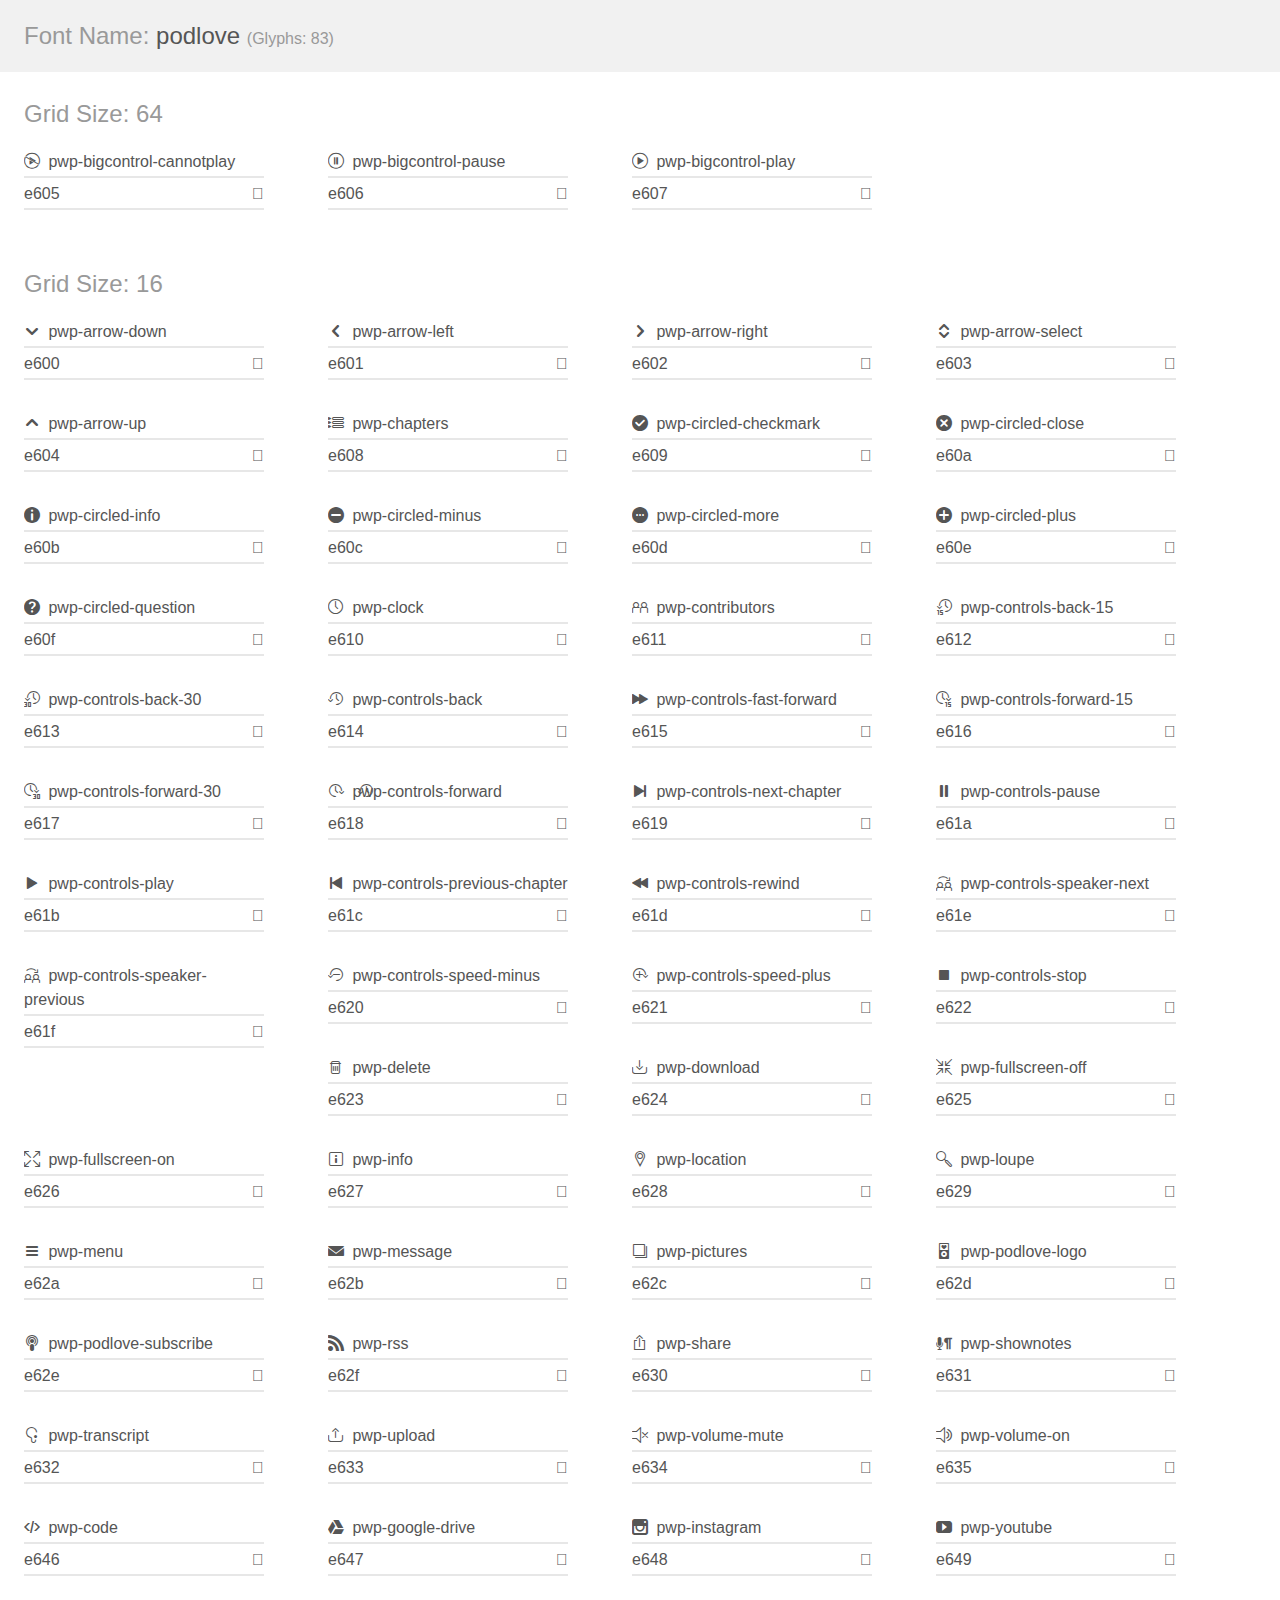
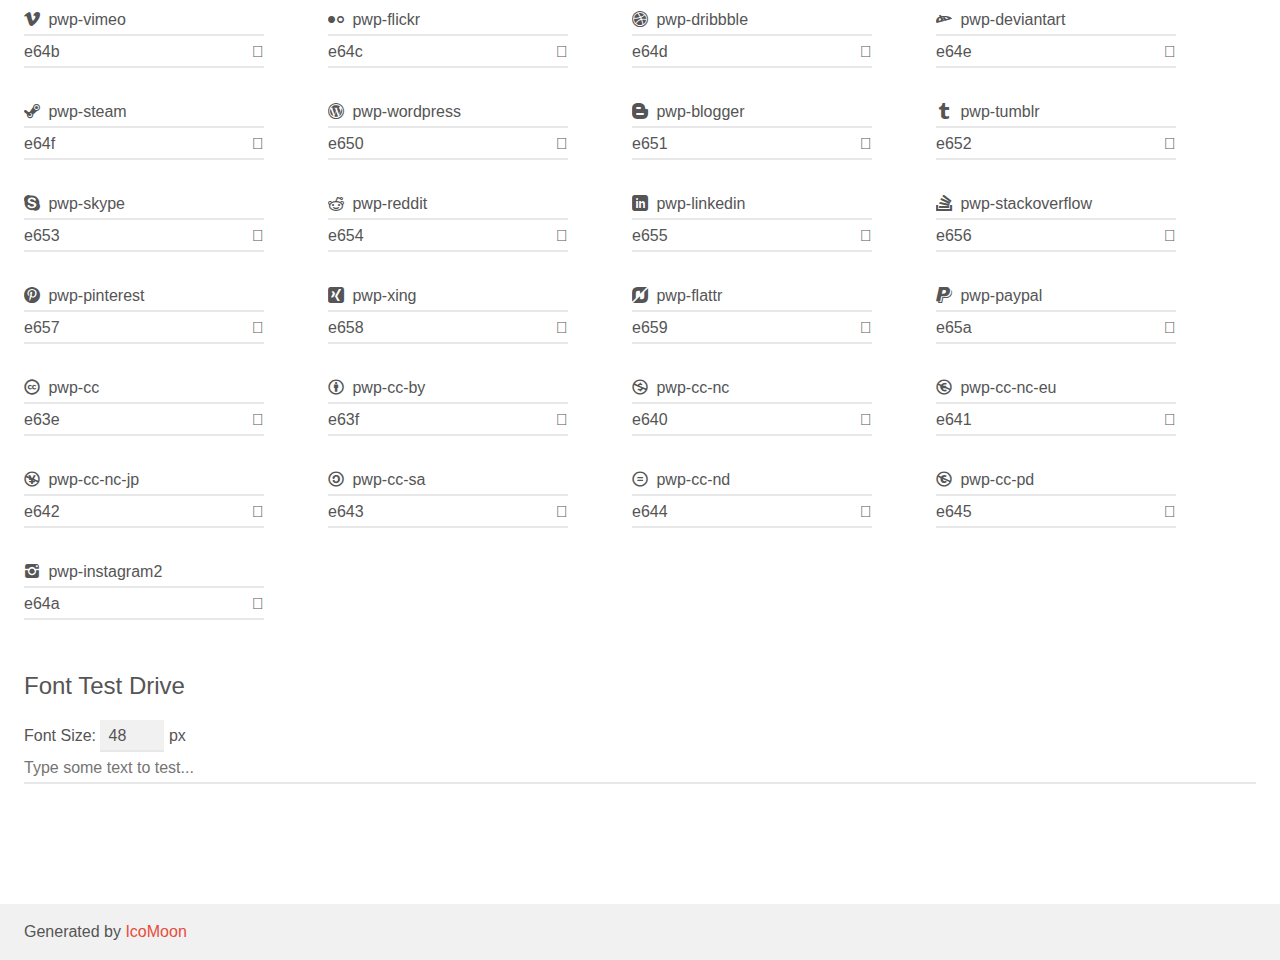
==== latest icomoon build/demo.html @ 74b81234 "remove fontello build, add icomoon build" ====
<!doctype html>
<html>
<head>
	<meta charset="utf-8">
	<title>IcoMoon Demo</title>
	<meta name="description" content="An Icon Font Generated By IcoMoon.io">
	<meta name="viewport" content="width=device-width">
	<link rel="stylesheet" href="demo-files/demo.css">
	<link rel="stylesheet" href="style.css">
	<!--[if lt IE 8]><!-->
	<link rel="stylesheet" href="ie7/ie7.css">
	<!--<![endif]-->
</head>
<body>
	<div class="bgc1 clearfix">
		<h1 class="mhmm mvm"><span class="fgc1">Font Name:</span> podlove <small class="fgc1">(Glyphs:&nbsp;83)</small></h1>
	</div>
	<div class="clearfix mhl ptl">
		<h1 class="mvm mtn fgc1">Grid Size: 64</h1>
		<div class="glyph fs1">
			<div class="clearfix bshadow0 pbs">
				<span class="icon pwp-bigcontrol-cannotplay"></span><span class="mls"> pwp-bigcontrol-cannotplay</span>
			</div>
			<fieldset class="fs0 size1of1 clearfix hidden-false">
				<input type="text" readonly value="e605" class="unit size1of2" />
				<input type="text" maxlength="1" readonly value="&#xe605;" class="unitRight size1of2 talign-right" />
			</fieldset>
			<div class="fs0 bshadow0 clearfix hidden-true">
				<span class="unit pvs fgc1">liga: </span>
				<input type="text" readonly value="" class="liga unitRight" />
			</div>
		</div>
		<div class="glyph fs1">
			<div class="clearfix bshadow0 pbs">
				<span class="icon pwp-bigcontrol-pause"></span><span class="mls"> pwp-bigcontrol-pause</span>
			</div>
			<fieldset class="fs0 size1of1 clearfix hidden-false">
				<input type="text" readonly value="e606" class="unit size1of2" />
				<input type="text" maxlength="1" readonly value="&#xe606;" class="unitRight size1of2 talign-right" />
			</fieldset>
			<div class="fs0 bshadow0 clearfix hidden-true">
				<span class="unit pvs fgc1">liga: </span>
				<input type="text" readonly value="" class="liga unitRight" />
			</div>
		</div>
		<div class="glyph fs1">
			<div class="clearfix bshadow0 pbs">
				<span class="icon pwp-bigcontrol-play"></span><span class="mls"> pwp-bigcontrol-play</span>
			</div>
			<fieldset class="fs0 size1of1 clearfix hidden-false">
				<input type="text" readonly value="e607" class="unit size1of2" />
				<input type="text" maxlength="1" readonly value="&#xe607;" class="unitRight size1of2 talign-right" />
			</fieldset>
			<div class="fs0 bshadow0 clearfix hidden-true">
				<span class="unit pvs fgc1">liga: </span>
				<input type="text" readonly value="" class="liga unitRight" />
			</div>
		</div>
	</div>
	<div class="clearfix mhl ptl">
		<h1 class="mvm mtn fgc1">Grid Size: 16</h1>
		<div class="glyph fs2">
			<div class="clearfix bshadow0 pbs">
				<span class="icon pwp-arrow-down"></span><span class="mls"> pwp-arrow-down</span>
			</div>
			<fieldset class="fs0 size1of1 clearfix hidden-false">
				<input type="text" readonly value="e600" class="unit size1of2" />
				<input type="text" maxlength="1" readonly value="&#xe600;" class="unitRight size1of2 talign-right" />
			</fieldset>
			<div class="fs0 bshadow0 clearfix hidden-true">
				<span class="unit pvs fgc1">liga: </span>
				<input type="text" readonly value="" class="liga unitRight" />
			</div>
		</div>
		<div class="glyph fs2">
			<div class="clearfix bshadow0 pbs">
				<span class="icon pwp-arrow-left"></span><span class="mls"> pwp-arrow-left</span>
			</div>
			<fieldset class="fs0 size1of1 clearfix hidden-false">
				<input type="text" readonly value="e601" class="unit size1of2" />
				<input type="text" maxlength="1" readonly value="&#xe601;" class="unitRight size1of2 talign-right" />
			</fieldset>
			<div class="fs0 bshadow0 clearfix hidden-true">
				<span class="unit pvs fgc1">liga: </span>
				<input type="text" readonly value="" class="liga unitRight" />
			</div>
		</div>
		<div class="glyph fs2">
			<div class="clearfix bshadow0 pbs">
				<span class="icon pwp-arrow-right"></span><span class="mls"> pwp-arrow-right</span>
			</div>
			<fieldset class="fs0 size1of1 clearfix hidden-false">
				<input type="text" readonly value="e602" class="unit size1of2" />
				<input type="text" maxlength="1" readonly value="&#xe602;" class="unitRight size1of2 talign-right" />
			</fieldset>
			<div class="fs0 bshadow0 clearfix hidden-true">
				<span class="unit pvs fgc1">liga: </span>
				<input type="text" readonly value="" class="liga unitRight" />
			</div>
		</div>
		<div class="glyph fs2">
			<div class="clearfix bshadow0 pbs">
				<span class="icon pwp-arrow-select"></span><span class="mls"> pwp-arrow-select</span>
			</div>
			<fieldset class="fs0 size1of1 clearfix hidden-false">
				<input type="text" readonly value="e603" class="unit size1of2" />
				<input type="text" maxlength="1" readonly value="&#xe603;" class="unitRight size1of2 talign-right" />
			</fieldset>
			<div class="fs0 bshadow0 clearfix hidden-true">
				<span class="unit pvs fgc1">liga: </span>
				<input type="text" readonly value="" class="liga unitRight" />
			</div>
		</div>
		<div class="glyph fs2">
			<div class="clearfix bshadow0 pbs">
				<span class="icon pwp-arrow-up"></span><span class="mls"> pwp-arrow-up</span>
			</div>
			<fieldset class="fs0 size1of1 clearfix hidden-false">
				<input type="text" readonly value="e604" class="unit size1of2" />
				<input type="text" maxlength="1" readonly value="&#xe604;" class="unitRight size1of2 talign-right" />
			</fieldset>
			<div class="fs0 bshadow0 clearfix hidden-true">
				<span class="unit pvs fgc1">liga: </span>
				<input type="text" readonly value="" class="liga unitRight" />
			</div>
		</div>
		<div class="glyph fs2">
			<div class="clearfix bshadow0 pbs">
				<span class="icon pwp-chapters"></span><span class="mls"> pwp-chapters</span>
			</div>
			<fieldset class="fs0 size1of1 clearfix hidden-false">
				<input type="text" readonly value="e608" class="unit size1of2" />
				<input type="text" maxlength="1" readonly value="&#xe608;" class="unitRight size1of2 talign-right" />
			</fieldset>
			<div class="fs0 bshadow0 clearfix hidden-true">
				<span class="unit pvs fgc1">liga: </span>
				<input type="text" readonly value="" class="liga unitRight" />
			</div>
		</div>
		<div class="glyph fs2">
			<div class="clearfix bshadow0 pbs">
				<span class="icon pwp-circled-checkmark"></span><span class="mls"> pwp-circled-checkmark</span>
			</div>
			<fieldset class="fs0 size1of1 clearfix hidden-false">
				<input type="text" readonly value="e609" class="unit size1of2" />
				<input type="text" maxlength="1" readonly value="&#xe609;" class="unitRight size1of2 talign-right" />
			</fieldset>
			<div class="fs0 bshadow0 clearfix hidden-true">
				<span class="unit pvs fgc1">liga: </span>
				<input type="text" readonly value="" class="liga unitRight" />
			</div>
		</div>
		<div class="glyph fs2">
			<div class="clearfix bshadow0 pbs">
				<span class="icon pwp-circled-close"></span><span class="mls"> pwp-circled-close</span>
			</div>
			<fieldset class="fs0 size1of1 clearfix hidden-false">
				<input type="text" readonly value="e60a" class="unit size1of2" />
				<input type="text" maxlength="1" readonly value="&#xe60a;" class="unitRight size1of2 talign-right" />
			</fieldset>
			<div class="fs0 bshadow0 clearfix hidden-true">
				<span class="unit pvs fgc1">liga: </span>
				<input type="text" readonly value="" class="liga unitRight" />
			</div>
		</div>
		<div class="glyph fs2">
			<div class="clearfix bshadow0 pbs">
				<span class="icon pwp-circled-info"></span><span class="mls"> pwp-circled-info</span>
			</div>
			<fieldset class="fs0 size1of1 clearfix hidden-false">
				<input type="text" readonly value="e60b" class="unit size1of2" />
				<input type="text" maxlength="1" readonly value="&#xe60b;" class="unitRight size1of2 talign-right" />
			</fieldset>
			<div class="fs0 bshadow0 clearfix hidden-true">
				<span class="unit pvs fgc1">liga: </span>
				<input type="text" readonly value="" class="liga unitRight" />
			</div>
		</div>
		<div class="glyph fs2">
			<div class="clearfix bshadow0 pbs">
				<span class="icon pwp-circled-minus"></span><span class="mls"> pwp-circled-minus</span>
			</div>
			<fieldset class="fs0 size1of1 clearfix hidden-false">
				<input type="text" readonly value="e60c" class="unit size1of2" />
				<input type="text" maxlength="1" readonly value="&#xe60c;" class="unitRight size1of2 talign-right" />
			</fieldset>
			<div class="fs0 bshadow0 clearfix hidden-true">
				<span class="unit pvs fgc1">liga: </span>
				<input type="text" readonly value="" class="liga unitRight" />
			</div>
		</div>
		<div class="glyph fs2">
			<div class="clearfix bshadow0 pbs">
				<span class="icon pwp-circled-more"></span><span class="mls"> pwp-circled-more</span>
			</div>
			<fieldset class="fs0 size1of1 clearfix hidden-false">
				<input type="text" readonly value="e60d" class="unit size1of2" />
				<input type="text" maxlength="1" readonly value="&#xe60d;" class="unitRight size1of2 talign-right" />
			</fieldset>
			<div class="fs0 bshadow0 clearfix hidden-true">
				<span class="unit pvs fgc1">liga: </span>
				<input type="text" readonly value="" class="liga unitRight" />
			</div>
		</div>
		<div class="glyph fs2">
			<div class="clearfix bshadow0 pbs">
				<span class="icon pwp-circled-plus"></span><span class="mls"> pwp-circled-plus</span>
			</div>
			<fieldset class="fs0 size1of1 clearfix hidden-false">
				<input type="text" readonly value="e60e" class="unit size1of2" />
				<input type="text" maxlength="1" readonly value="&#xe60e;" class="unitRight size1of2 talign-right" />
			</fieldset>
			<div class="fs0 bshadow0 clearfix hidden-true">
				<span class="unit pvs fgc1">liga: </span>
				<input type="text" readonly value="" class="liga unitRight" />
			</div>
		</div>
		<div class="glyph fs2">
			<div class="clearfix bshadow0 pbs">
				<span class="icon pwp-circled-question"></span><span class="mls"> pwp-circled-question</span>
			</div>
			<fieldset class="fs0 size1of1 clearfix hidden-false">
				<input type="text" readonly value="e60f" class="unit size1of2" />
				<input type="text" maxlength="1" readonly value="&#xe60f;" class="unitRight size1of2 talign-right" />
			</fieldset>
			<div class="fs0 bshadow0 clearfix hidden-true">
				<span class="unit pvs fgc1">liga: </span>
				<input type="text" readonly value="" class="liga unitRight" />
			</div>
		</div>
		<div class="glyph fs2">
			<div class="clearfix bshadow0 pbs">
				<span class="icon pwp-clock"></span><span class="mls"> pwp-clock</span>
			</div>
			<fieldset class="fs0 size1of1 clearfix hidden-false">
				<input type="text" readonly value="e610" class="unit size1of2" />
				<input type="text" maxlength="1" readonly value="&#xe610;" class="unitRight size1of2 talign-right" />
			</fieldset>
			<div class="fs0 bshadow0 clearfix hidden-true">
				<span class="unit pvs fgc1">liga: </span>
				<input type="text" readonly value="" class="liga unitRight" />
			</div>
		</div>
		<div class="glyph fs2">
			<div class="clearfix bshadow0 pbs">
				<span class="icon pwp-contributors"></span><span class="mls"> pwp-contributors</span>
			</div>
			<fieldset class="fs0 size1of1 clearfix hidden-false">
				<input type="text" readonly value="e611" class="unit size1of2" />
				<input type="text" maxlength="1" readonly value="&#xe611;" class="unitRight size1of2 talign-right" />
			</fieldset>
			<div class="fs0 bshadow0 clearfix hidden-true">
				<span class="unit pvs fgc1">liga: </span>
				<input type="text" readonly value="" class="liga unitRight" />
			</div>
		</div>
		<div class="glyph fs2">
			<div class="clearfix bshadow0 pbs">
				<span class="icon pwp-controls-back-15"></span><span class="mls"> pwp-controls-back-15</span>
			</div>
			<fieldset class="fs0 size1of1 clearfix hidden-false">
				<input type="text" readonly value="e612" class="unit size1of2" />
				<input type="text" maxlength="1" readonly value="&#xe612;" class="unitRight size1of2 talign-right" />
			</fieldset>
			<div class="fs0 bshadow0 clearfix hidden-true">
				<span class="unit pvs fgc1">liga: </span>
				<input type="text" readonly value="" class="liga unitRight" />
			</div>
		</div>
		<div class="glyph fs2">
			<div class="clearfix bshadow0 pbs">
				<span class="icon pwp-controls-back-30"></span><span class="mls"> pwp-controls-back-30</span>
			</div>
			<fieldset class="fs0 size1of1 clearfix hidden-false">
				<input type="text" readonly value="e613" class="unit size1of2" />
				<input type="text" maxlength="1" readonly value="&#xe613;" class="unitRight size1of2 talign-right" />
			</fieldset>
			<div class="fs0 bshadow0 clearfix hidden-true">
				<span class="unit pvs fgc1">liga: </span>
				<input type="text" readonly value="" class="liga unitRight" />
			</div>
		</div>
		<div class="glyph fs2">
			<div class="clearfix bshadow0 pbs">
				<span class="icon pwp-controls-back"></span><span class="mls"> pwp-controls-back</span>
			</div>
			<fieldset class="fs0 size1of1 clearfix hidden-false">
				<input type="text" readonly value="e614" class="unit size1of2" />
				<input type="text" maxlength="1" readonly value="&#xe614;" class="unitRight size1of2 talign-right" />
			</fieldset>
			<div class="fs0 bshadow0 clearfix hidden-true">
				<span class="unit pvs fgc1">liga: </span>
				<input type="text" readonly value="" class="liga unitRight" />
			</div>
		</div>
		<div class="glyph fs2">
			<div class="clearfix bshadow0 pbs">
				<span class="icon pwp-controls-fast-forward"></span><span class="mls"> pwp-controls-fast-forward</span>
			</div>
			<fieldset class="fs0 size1of1 clearfix hidden-false">
				<input type="text" readonly value="e615" class="unit size1of2" />
				<input type="text" maxlength="1" readonly value="&#xe615;" class="unitRight size1of2 talign-right" />
			</fieldset>
			<div class="fs0 bshadow0 clearfix hidden-true">
				<span class="unit pvs fgc1">liga: </span>
				<input type="text" readonly value="" class="liga unitRight" />
			</div>
		</div>
		<div class="glyph fs2">
			<div class="clearfix bshadow0 pbs">
				<span class="icon pwp-controls-forward-15"></span><span class="mls"> pwp-controls-forward-15</span>
			</div>
			<fieldset class="fs0 size1of1 clearfix hidden-false">
				<input type="text" readonly value="e616" class="unit size1of2" />
				<input type="text" maxlength="1" readonly value="&#xe616;" class="unitRight size1of2 talign-right" />
			</fieldset>
			<div class="fs0 bshadow0 clearfix hidden-true">
				<span class="unit pvs fgc1">liga: </span>
				<input type="text" readonly value="" class="liga unitRight" />
			</div>
		</div>
		<div class="glyph fs2">
			<div class="clearfix bshadow0 pbs">
				<span class="icon pwp-controls-forward-30"></span><span class="mls"> pwp-controls-forward-30</span>
			</div>
			<fieldset class="fs0 size1of1 clearfix hidden-false">
				<input type="text" readonly value="e617" class="unit size1of2" />
				<input type="text" maxlength="1" readonly value="&#xe617;" class="unitRight size1of2 talign-right" />
			</fieldset>
			<div class="fs0 bshadow0 clearfix hidden-true">
				<span class="unit pvs fgc1">liga: </span>
				<input type="text" readonly value="" class="liga unitRight" />
			</div>
		</div>
		<div class="glyph fs2">
			<div class="clearfix bshadow0 pbs">
				<span class="icon pwp-controls-forward"></span><span class="mls"> pwp-controls-forward</span>
			</div>
			<fieldset class="fs0 size1of1 clearfix hidden-false">
				<input type="text" readonly value="e618" class="unit size1of2" />
				<input type="text" maxlength="1" readonly value="&#xe618;" class="unitRight size1of2 talign-right" />
			</fieldset>
			<div class="fs0 bshadow0 clearfix hidden-true">
				<span class="unit pvs fgc1">liga: </span>
				<input type="text" readonly value="" class="liga unitRight" />
			</div>
		</div>
		<div class="glyph fs2">
			<div class="clearfix bshadow0 pbs">
				<span class="icon pwp-controls-next-chapter"></span><span class="mls"> pwp-controls-next-chapter</span>
			</div>
			<fieldset class="fs0 size1of1 clearfix hidden-false">
				<input type="text" readonly value="e619" class="unit size1of2" />
				<input type="text" maxlength="1" readonly value="&#xe619;" class="unitRight size1of2 talign-right" />
			</fieldset>
			<div class="fs0 bshadow0 clearfix hidden-true">
				<span class="unit pvs fgc1">liga: </span>
				<input type="text" readonly value="" class="liga unitRight" />
			</div>
		</div>
		<div class="glyph fs2">
			<div class="clearfix bshadow0 pbs">
				<span class="icon pwp-controls-pause"></span><span class="mls"> pwp-controls-pause</span>
			</div>
			<fieldset class="fs0 size1of1 clearfix hidden-false">
				<input type="text" readonly value="e61a" class="unit size1of2" />
				<input type="text" maxlength="1" readonly value="&#xe61a;" class="unitRight size1of2 talign-right" />
			</fieldset>
			<div class="fs0 bshadow0 clearfix hidden-true">
				<span class="unit pvs fgc1">liga: </span>
				<input type="text" readonly value="" class="liga unitRight" />
			</div>
		</div>
		<div class="glyph fs2">
			<div class="clearfix bshadow0 pbs">
				<span class="icon pwp-controls-play"></span><span class="mls"> pwp-controls-play</span>
			</div>
			<fieldset class="fs0 size1of1 clearfix hidden-false">
				<input type="text" readonly value="e61b" class="unit size1of2" />
				<input type="text" maxlength="1" readonly value="&#xe61b;" class="unitRight size1of2 talign-right" />
			</fieldset>
			<div class="fs0 bshadow0 clearfix hidden-true">
				<span class="unit pvs fgc1">liga: </span>
				<input type="text" readonly value="" class="liga unitRight" />
			</div>
		</div>
		<div class="glyph fs2">
			<div class="clearfix bshadow0 pbs">
				<span class="icon pwp-controls-previous-chapter"></span><span class="mls"> pwp-controls-previous-chapter</span>
			</div>
			<fieldset class="fs0 size1of1 clearfix hidden-false">
				<input type="text" readonly value="e61c" class="unit size1of2" />
				<input type="text" maxlength="1" readonly value="&#xe61c;" class="unitRight size1of2 talign-right" />
			</fieldset>
			<div class="fs0 bshadow0 clearfix hidden-true">
				<span class="unit pvs fgc1">liga: </span>
				<input type="text" readonly value="" class="liga unitRight" />
			</div>
		</div>
		<div class="glyph fs2">
			<div class="clearfix bshadow0 pbs">
				<span class="icon pwp-controls-rewind"></span><span class="mls"> pwp-controls-rewind</span>
			</div>
			<fieldset class="fs0 size1of1 clearfix hidden-false">
				<input type="text" readonly value="e61d" class="unit size1of2" />
				<input type="text" maxlength="1" readonly value="&#xe61d;" class="unitRight size1of2 talign-right" />
			</fieldset>
			<div class="fs0 bshadow0 clearfix hidden-true">
				<span class="unit pvs fgc1">liga: </span>
				<input type="text" readonly value="" class="liga unitRight" />
			</div>
		</div>
		<div class="glyph fs2">
			<div class="clearfix bshadow0 pbs">
				<span class="icon pwp-controls-speaker-next"></span><span class="mls"> pwp-controls-speaker-next</span>
			</div>
			<fieldset class="fs0 size1of1 clearfix hidden-false">
				<input type="text" readonly value="e61e" class="unit size1of2" />
				<input type="text" maxlength="1" readonly value="&#xe61e;" class="unitRight size1of2 talign-right" />
			</fieldset>
			<div class="fs0 bshadow0 clearfix hidden-true">
				<span class="unit pvs fgc1">liga: </span>
				<input type="text" readonly value="" class="liga unitRight" />
			</div>
		</div>
		<div class="glyph fs2">
			<div class="clearfix bshadow0 pbs">
				<span class="icon pwp-controls-speaker-previous"></span><span class="mls"> pwp-controls-speaker-previous</span>
			</div>
			<fieldset class="fs0 size1of1 clearfix hidden-false">
				<input type="text" readonly value="e61f" class="unit size1of2" />
				<input type="text" maxlength="1" readonly value="&#xe61f;" class="unitRight size1of2 talign-right" />
			</fieldset>
			<div class="fs0 bshadow0 clearfix hidden-true">
				<span class="unit pvs fgc1">liga: </span>
				<input type="text" readonly value="" class="liga unitRight" />
			</div>
		</div>
		<div class="glyph fs2">
			<div class="clearfix bshadow0 pbs">
				<span class="icon pwp-controls-speed-minus"></span><span class="mls"> pwp-controls-speed-minus</span>
			</div>
			<fieldset class="fs0 size1of1 clearfix hidden-false">
				<input type="text" readonly value="e620" class="unit size1of2" />
				<input type="text" maxlength="1" readonly value="&#xe620;" class="unitRight size1of2 talign-right" />
			</fieldset>
			<div class="fs0 bshadow0 clearfix hidden-true">
				<span class="unit pvs fgc1">liga: </span>
				<input type="text" readonly value="" class="liga unitRight" />
			</div>
		</div>
		<div class="glyph fs2">
			<div class="clearfix bshadow0 pbs">
				<span class="icon pwp-controls-speed-plus"></span><span class="mls"> pwp-controls-speed-plus</span>
			</div>
			<fieldset class="fs0 size1of1 clearfix hidden-false">
				<input type="text" readonly value="e621" class="unit size1of2" />
				<input type="text" maxlength="1" readonly value="&#xe621;" class="unitRight size1of2 talign-right" />
			</fieldset>
			<div class="fs0 bshadow0 clearfix hidden-true">
				<span class="unit pvs fgc1">liga: </span>
				<input type="text" readonly value="" class="liga unitRight" />
			</div>
		</div>
		<div class="glyph fs2">
			<div class="clearfix bshadow0 pbs">
				<span class="icon pwp-controls-stop"></span><span class="mls"> pwp-controls-stop</span>
			</div>
			<fieldset class="fs0 size1of1 clearfix hidden-false">
				<input type="text" readonly value="e622" class="unit size1of2" />
				<input type="text" maxlength="1" readonly value="&#xe622;" class="unitRight size1of2 talign-right" />
			</fieldset>
			<div class="fs0 bshadow0 clearfix hidden-true">
				<span class="unit pvs fgc1">liga: </span>
				<input type="text" readonly value="" class="liga unitRight" />
			</div>
		</div>
		<div class="glyph fs2">
			<div class="clearfix bshadow0 pbs">
				<span class="icon pwp-delete"></span><span class="mls"> pwp-delete</span>
			</div>
			<fieldset class="fs0 size1of1 clearfix hidden-false">
				<input type="text" readonly value="e623" class="unit size1of2" />
				<input type="text" maxlength="1" readonly value="&#xe623;" class="unitRight size1of2 talign-right" />
			</fieldset>
			<div class="fs0 bshadow0 clearfix hidden-true">
				<span class="unit pvs fgc1">liga: </span>
				<input type="text" readonly value="" class="liga unitRight" />
			</div>
		</div>
		<div class="glyph fs2">
			<div class="clearfix bshadow0 pbs">
				<span class="icon pwp-download"></span><span class="mls"> pwp-download</span>
			</div>
			<fieldset class="fs0 size1of1 clearfix hidden-false">
				<input type="text" readonly value="e624" class="unit size1of2" />
				<input type="text" maxlength="1" readonly value="&#xe624;" class="unitRight size1of2 talign-right" />
			</fieldset>
			<div class="fs0 bshadow0 clearfix hidden-true">
				<span class="unit pvs fgc1">liga: </span>
				<input type="text" readonly value="" class="liga unitRight" />
			</div>
		</div>
		<div class="glyph fs2">
			<div class="clearfix bshadow0 pbs">
				<span class="icon pwp-fullscreen-off"></span><span class="mls"> pwp-fullscreen-off</span>
			</div>
			<fieldset class="fs0 size1of1 clearfix hidden-false">
				<input type="text" readonly value="e625" class="unit size1of2" />
				<input type="text" maxlength="1" readonly value="&#xe625;" class="unitRight size1of2 talign-right" />
			</fieldset>
			<div class="fs0 bshadow0 clearfix hidden-true">
				<span class="unit pvs fgc1">liga: </span>
				<input type="text" readonly value="" class="liga unitRight" />
			</div>
		</div>
		<div class="glyph fs2">
			<div class="clearfix bshadow0 pbs">
				<span class="icon pwp-fullscreen-on"></span><span class="mls"> pwp-fullscreen-on</span>
			</div>
			<fieldset class="fs0 size1of1 clearfix hidden-false">
				<input type="text" readonly value="e626" class="unit size1of2" />
				<input type="text" maxlength="1" readonly value="&#xe626;" class="unitRight size1of2 talign-right" />
			</fieldset>
			<div class="fs0 bshadow0 clearfix hidden-true">
				<span class="unit pvs fgc1">liga: </span>
				<input type="text" readonly value="" class="liga unitRight" />
			</div>
		</div>
		<div class="glyph fs2">
			<div class="clearfix bshadow0 pbs">
				<span class="icon pwp-info"></span><span class="mls"> pwp-info</span>
			</div>
			<fieldset class="fs0 size1of1 clearfix hidden-false">
				<input type="text" readonly value="e627" class="unit size1of2" />
				<input type="text" maxlength="1" readonly value="&#xe627;" class="unitRight size1of2 talign-right" />
			</fieldset>
			<div class="fs0 bshadow0 clearfix hidden-true">
				<span class="unit pvs fgc1">liga: </span>
				<input type="text" readonly value="" class="liga unitRight" />
			</div>
		</div>
		<div class="glyph fs2">
			<div class="clearfix bshadow0 pbs">
				<span class="icon pwp-location"></span><span class="mls"> pwp-location</span>
			</div>
			<fieldset class="fs0 size1of1 clearfix hidden-false">
				<input type="text" readonly value="e628" class="unit size1of2" />
				<input type="text" maxlength="1" readonly value="&#xe628;" class="unitRight size1of2 talign-right" />
			</fieldset>
			<div class="fs0 bshadow0 clearfix hidden-true">
				<span class="unit pvs fgc1">liga: </span>
				<input type="text" readonly value="" class="liga unitRight" />
			</div>
		</div>
		<div class="glyph fs2">
			<div class="clearfix bshadow0 pbs">
				<span class="icon pwp-loupe"></span><span class="mls"> pwp-loupe</span>
			</div>
			<fieldset class="fs0 size1of1 clearfix hidden-false">
				<input type="text" readonly value="e629" class="unit size1of2" />
				<input type="text" maxlength="1" readonly value="&#xe629;" class="unitRight size1of2 talign-right" />
			</fieldset>
			<div class="fs0 bshadow0 clearfix hidden-true">
				<span class="unit pvs fgc1">liga: </span>
				<input type="text" readonly value="" class="liga unitRight" />
			</div>
		</div>
		<div class="glyph fs2">
			<div class="clearfix bshadow0 pbs">
				<span class="icon pwp-menu"></span><span class="mls"> pwp-menu</span>
			</div>
			<fieldset class="fs0 size1of1 clearfix hidden-false">
				<input type="text" readonly value="e62a" class="unit size1of2" />
				<input type="text" maxlength="1" readonly value="&#xe62a;" class="unitRight size1of2 talign-right" />
			</fieldset>
			<div class="fs0 bshadow0 clearfix hidden-true">
				<span class="unit pvs fgc1">liga: </span>
				<input type="text" readonly value="" class="liga unitRight" />
			</div>
		</div>
		<div class="glyph fs2">
			<div class="clearfix bshadow0 pbs">
				<span class="icon pwp-message"></span><span class="mls"> pwp-message</span>
			</div>
			<fieldset class="fs0 size1of1 clearfix hidden-false">
				<input type="text" readonly value="e62b" class="unit size1of2" />
				<input type="text" maxlength="1" readonly value="&#xe62b;" class="unitRight size1of2 talign-right" />
			</fieldset>
			<div class="fs0 bshadow0 clearfix hidden-true">
				<span class="unit pvs fgc1">liga: </span>
				<input type="text" readonly value="" class="liga unitRight" />
			</div>
		</div>
		<div class="glyph fs2">
			<div class="clearfix bshadow0 pbs">
				<span class="icon pwp-pictures"></span><span class="mls"> pwp-pictures</span>
			</div>
			<fieldset class="fs0 size1of1 clearfix hidden-false">
				<input type="text" readonly value="e62c" class="unit size1of2" />
				<input type="text" maxlength="1" readonly value="&#xe62c;" class="unitRight size1of2 talign-right" />
			</fieldset>
			<div class="fs0 bshadow0 clearfix hidden-true">
				<span class="unit pvs fgc1">liga: </span>
				<input type="text" readonly value="" class="liga unitRight" />
			</div>
		</div>
		<div class="glyph fs2">
			<div class="clearfix bshadow0 pbs">
				<span class="icon pwp-podlove-logo"></span><span class="mls"> pwp-podlove-logo</span>
			</div>
			<fieldset class="fs0 size1of1 clearfix hidden-false">
				<input type="text" readonly value="e62d" class="unit size1of2" />
				<input type="text" maxlength="1" readonly value="&#xe62d;" class="unitRight size1of2 talign-right" />
			</fieldset>
			<div class="fs0 bshadow0 clearfix hidden-true">
				<span class="unit pvs fgc1">liga: </span>
				<input type="text" readonly value="" class="liga unitRight" />
			</div>
		</div>
		<div class="glyph fs2">
			<div class="clearfix bshadow0 pbs">
				<span class="icon pwp-podlove-subscribe"></span><span class="mls"> pwp-podlove-subscribe</span>
			</div>
			<fieldset class="fs0 size1of1 clearfix hidden-false">
				<input type="text" readonly value="e62e" class="unit size1of2" />
				<input type="text" maxlength="1" readonly value="&#xe62e;" class="unitRight size1of2 talign-right" />
			</fieldset>
			<div class="fs0 bshadow0 clearfix hidden-true">
				<span class="unit pvs fgc1">liga: </span>
				<input type="text" readonly value="" class="liga unitRight" />
			</div>
		</div>
		<div class="glyph fs2">
			<div class="clearfix bshadow0 pbs">
				<span class="icon pwp-rss"></span><span class="mls"> pwp-rss</span>
			</div>
			<fieldset class="fs0 size1of1 clearfix hidden-false">
				<input type="text" readonly value="e62f" class="unit size1of2" />
				<input type="text" maxlength="1" readonly value="&#xe62f;" class="unitRight size1of2 talign-right" />
			</fieldset>
			<div class="fs0 bshadow0 clearfix hidden-true">
				<span class="unit pvs fgc1">liga: </span>
				<input type="text" readonly value="" class="liga unitRight" />
			</div>
		</div>
		<div class="glyph fs2">
			<div class="clearfix bshadow0 pbs">
				<span class="icon pwp-share"></span><span class="mls"> pwp-share</span>
			</div>
			<fieldset class="fs0 size1of1 clearfix hidden-false">
				<input type="text" readonly value="e630" class="unit size1of2" />
				<input type="text" maxlength="1" readonly value="&#xe630;" class="unitRight size1of2 talign-right" />
			</fieldset>
			<div class="fs0 bshadow0 clearfix hidden-true">
				<span class="unit pvs fgc1">liga: </span>
				<input type="text" readonly value="" class="liga unitRight" />
			</div>
		</div>
		<div class="glyph fs2">
			<div class="clearfix bshadow0 pbs">
				<span class="icon pwp-shownotes"></span><span class="mls"> pwp-shownotes</span>
			</div>
			<fieldset class="fs0 size1of1 clearfix hidden-false">
				<input type="text" readonly value="e631" class="unit size1of2" />
				<input type="text" maxlength="1" readonly value="&#xe631;" class="unitRight size1of2 talign-right" />
			</fieldset>
			<div class="fs0 bshadow0 clearfix hidden-true">
				<span class="unit pvs fgc1">liga: </span>
				<input type="text" readonly value="" class="liga unitRight" />
			</div>
		</div>
		<div class="glyph fs2">
			<div class="clearfix bshadow0 pbs">
				<span class="icon pwp-transcript"></span><span class="mls"> pwp-transcript</span>
			</div>
			<fieldset class="fs0 size1of1 clearfix hidden-false">
				<input type="text" readonly value="e632" class="unit size1of2" />
				<input type="text" maxlength="1" readonly value="&#xe632;" class="unitRight size1of2 talign-right" />
			</fieldset>
			<div class="fs0 bshadow0 clearfix hidden-true">
				<span class="unit pvs fgc1">liga: </span>
				<input type="text" readonly value="" class="liga unitRight" />
			</div>
		</div>
		<div class="glyph fs2">
			<div class="clearfix bshadow0 pbs">
				<span class="icon pwp-upload"></span><span class="mls"> pwp-upload</span>
			</div>
			<fieldset class="fs0 size1of1 clearfix hidden-false">
				<input type="text" readonly value="e633" class="unit size1of2" />
				<input type="text" maxlength="1" readonly value="&#xe633;" class="unitRight size1of2 talign-right" />
			</fieldset>
			<div class="fs0 bshadow0 clearfix hidden-true">
				<span class="unit pvs fgc1">liga: </span>
				<input type="text" readonly value="" class="liga unitRight" />
			</div>
		</div>
		<div class="glyph fs2">
			<div class="clearfix bshadow0 pbs">
				<span class="icon pwp-volume-mute"></span><span class="mls"> pwp-volume-mute</span>
			</div>
			<fieldset class="fs0 size1of1 clearfix hidden-false">
				<input type="text" readonly value="e634" class="unit size1of2" />
				<input type="text" maxlength="1" readonly value="&#xe634;" class="unitRight size1of2 talign-right" />
			</fieldset>
			<div class="fs0 bshadow0 clearfix hidden-true">
				<span class="unit pvs fgc1">liga: </span>
				<input type="text" readonly value="" class="liga unitRight" />
			</div>
		</div>
		<div class="glyph fs2">
			<div class="clearfix bshadow0 pbs">
				<span class="icon pwp-volume-on"></span><span class="mls"> pwp-volume-on</span>
			</div>
			<fieldset class="fs0 size1of1 clearfix hidden-false">
				<input type="text" readonly value="e635" class="unit size1of2" />
				<input type="text" maxlength="1" readonly value="&#xe635;" class="unitRight size1of2 talign-right" />
			</fieldset>
			<div class="fs0 bshadow0 clearfix hidden-true">
				<span class="unit pvs fgc1">liga: </span>
				<input type="text" readonly value="" class="liga unitRight" />
			</div>
		</div>
		<div class="glyph fs2">
			<div class="clearfix bshadow0 pbs">
				<span class="icon pwp-code"></span><span class="mls"> pwp-code</span>
			</div>
			<fieldset class="fs0 size1of1 clearfix hidden-false">
				<input type="text" readonly value="e646" class="unit size1of2" />
				<input type="text" maxlength="1" readonly value="&#xe646;" class="unitRight size1of2 talign-right" />
			</fieldset>
			<div class="fs0 bshadow0 clearfix hidden-true">
				<span class="unit pvs fgc1">liga: </span>
				<input type="text" readonly value="" class="liga unitRight" />
			</div>
		</div>
		<div class="glyph fs2">
			<div class="clearfix bshadow0 pbs">
				<span class="icon pwp-google-drive"></span><span class="mls"> pwp-google-drive</span>
			</div>
			<fieldset class="fs0 size1of1 clearfix hidden-false">
				<input type="text" readonly value="e647" class="unit size1of2" />
				<input type="text" maxlength="1" readonly value="&#xe647;" class="unitRight size1of2 talign-right" />
			</fieldset>
			<div class="fs0 bshadow0 clearfix hidden-true">
				<span class="unit pvs fgc1">liga: </span>
				<input type="text" readonly value="" class="liga unitRight" />
			</div>
		</div>
		<div class="glyph fs2">
			<div class="clearfix bshadow0 pbs">
				<span class="icon pwp-instagram"></span><span class="mls"> pwp-instagram</span>
			</div>
			<fieldset class="fs0 size1of1 clearfix hidden-false">
				<input type="text" readonly value="e648" class="unit size1of2" />
				<input type="text" maxlength="1" readonly value="&#xe648;" class="unitRight size1of2 talign-right" />
			</fieldset>
			<div class="fs0 bshadow0 clearfix hidden-true">
				<span class="unit pvs fgc1">liga: </span>
				<input type="text" readonly value="" class="liga unitRight" />
			</div>
		</div>
		<div class="glyph fs2">
			<div class="clearfix bshadow0 pbs">
				<span class="icon pwp-youtube"></span><span class="mls"> pwp-youtube</span>
			</div>
			<fieldset class="fs0 size1of1 clearfix hidden-false">
				<input type="text" readonly value="e649" class="unit size1of2" />
				<input type="text" maxlength="1" readonly value="&#xe649;" class="unitRight size1of2 talign-right" />
			</fieldset>
			<div class="fs0 bshadow0 clearfix hidden-true">
				<span class="unit pvs fgc1">liga: </span>
				<input type="text" readonly value="" class="liga unitRight" />
			</div>
		</div>
		<div class="glyph fs2">
			<div class="clearfix bshadow0 pbs">
				<span class="icon pwp-vimeo"></span><span class="mls"> pwp-vimeo</span>
			</div>
			<fieldset class="fs0 size1of1 clearfix hidden-false">
				<input type="text" readonly value="e64b" class="unit size1of2" />
				<input type="text" maxlength="1" readonly value="&#xe64b;" class="unitRight size1of2 talign-right" />
			</fieldset>
			<div class="fs0 bshadow0 clearfix hidden-true">
				<span class="unit pvs fgc1">liga: </span>
				<input type="text" readonly value="" class="liga unitRight" />
			</div>
		</div>
		<div class="glyph fs2">
			<div class="clearfix bshadow0 pbs">
				<span class="icon pwp-flickr"></span><span class="mls"> pwp-flickr</span>
			</div>
			<fieldset class="fs0 size1of1 clearfix hidden-false">
				<input type="text" readonly value="e64c" class="unit size1of2" />
				<input type="text" maxlength="1" readonly value="&#xe64c;" class="unitRight size1of2 talign-right" />
			</fieldset>
			<div class="fs0 bshadow0 clearfix hidden-true">
				<span class="unit pvs fgc1">liga: </span>
				<input type="text" readonly value="" class="liga unitRight" />
			</div>
		</div>
		<div class="glyph fs2">
			<div class="clearfix bshadow0 pbs">
				<span class="icon pwp-dribbble"></span><span class="mls"> pwp-dribbble</span>
			</div>
			<fieldset class="fs0 size1of1 clearfix hidden-false">
				<input type="text" readonly value="e64d" class="unit size1of2" />
				<input type="text" maxlength="1" readonly value="&#xe64d;" class="unitRight size1of2 talign-right" />
			</fieldset>
			<div class="fs0 bshadow0 clearfix hidden-true">
				<span class="unit pvs fgc1">liga: </span>
				<input type="text" readonly value="" class="liga unitRight" />
			</div>
		</div>
		<div class="glyph fs2">
			<div class="clearfix bshadow0 pbs">
				<span class="icon pwp-deviantart"></span><span class="mls"> pwp-deviantart</span>
			</div>
			<fieldset class="fs0 size1of1 clearfix hidden-false">
				<input type="text" readonly value="e64e" class="unit size1of2" />
				<input type="text" maxlength="1" readonly value="&#xe64e;" class="unitRight size1of2 talign-right" />
			</fieldset>
			<div class="fs0 bshadow0 clearfix hidden-true">
				<span class="unit pvs fgc1">liga: </span>
				<input type="text" readonly value="" class="liga unitRight" />
			</div>
		</div>
		<div class="glyph fs2">
			<div class="clearfix bshadow0 pbs">
				<span class="icon pwp-steam"></span><span class="mls"> pwp-steam</span>
			</div>
			<fieldset class="fs0 size1of1 clearfix hidden-false">
				<input type="text" readonly value="e64f" class="unit size1of2" />
				<input type="text" maxlength="1" readonly value="&#xe64f;" class="unitRight size1of2 talign-right" />
			</fieldset>
			<div class="fs0 bshadow0 clearfix hidden-true">
				<span class="unit pvs fgc1">liga: </span>
				<input type="text" readonly value="" class="liga unitRight" />
			</div>
		</div>
		<div class="glyph fs2">
			<div class="clearfix bshadow0 pbs">
				<span class="icon pwp-wordpress"></span><span class="mls"> pwp-wordpress</span>
			</div>
			<fieldset class="fs0 size1of1 clearfix hidden-false">
				<input type="text" readonly value="e650" class="unit size1of2" />
				<input type="text" maxlength="1" readonly value="&#xe650;" class="unitRight size1of2 talign-right" />
			</fieldset>
			<div class="fs0 bshadow0 clearfix hidden-true">
				<span class="unit pvs fgc1">liga: </span>
				<input type="text" readonly value="" class="liga unitRight" />
			</div>
		</div>
		<div class="glyph fs2">
			<div class="clearfix bshadow0 pbs">
				<span class="icon pwp-blogger"></span><span class="mls"> pwp-blogger</span>
			</div>
			<fieldset class="fs0 size1of1 clearfix hidden-false">
				<input type="text" readonly value="e651" class="unit size1of2" />
				<input type="text" maxlength="1" readonly value="&#xe651;" class="unitRight size1of2 talign-right" />
			</fieldset>
			<div class="fs0 bshadow0 clearfix hidden-true">
				<span class="unit pvs fgc1">liga: </span>
				<input type="text" readonly value="" class="liga unitRight" />
			</div>
		</div>
		<div class="glyph fs2">
			<div class="clearfix bshadow0 pbs">
				<span class="icon pwp-tumblr"></span><span class="mls"> pwp-tumblr</span>
			</div>
			<fieldset class="fs0 size1of1 clearfix hidden-false">
				<input type="text" readonly value="e652" class="unit size1of2" />
				<input type="text" maxlength="1" readonly value="&#xe652;" class="unitRight size1of2 talign-right" />
			</fieldset>
			<div class="fs0 bshadow0 clearfix hidden-true">
				<span class="unit pvs fgc1">liga: </span>
				<input type="text" readonly value="" class="liga unitRight" />
			</div>
		</div>
		<div class="glyph fs2">
			<div class="clearfix bshadow0 pbs">
				<span class="icon pwp-skype"></span><span class="mls"> pwp-skype</span>
			</div>
			<fieldset class="fs0 size1of1 clearfix hidden-false">
				<input type="text" readonly value="e653" class="unit size1of2" />
				<input type="text" maxlength="1" readonly value="&#xe653;" class="unitRight size1of2 talign-right" />
			</fieldset>
			<div class="fs0 bshadow0 clearfix hidden-true">
				<span class="unit pvs fgc1">liga: </span>
				<input type="text" readonly value="" class="liga unitRight" />
			</div>
		</div>
		<div class="glyph fs2">
			<div class="clearfix bshadow0 pbs">
				<span class="icon pwp-reddit"></span><span class="mls"> pwp-reddit</span>
			</div>
			<fieldset class="fs0 size1of1 clearfix hidden-false">
				<input type="text" readonly value="e654" class="unit size1of2" />
				<input type="text" maxlength="1" readonly value="&#xe654;" class="unitRight size1of2 talign-right" />
			</fieldset>
			<div class="fs0 bshadow0 clearfix hidden-true">
				<span class="unit pvs fgc1">liga: </span>
				<input type="text" readonly value="" class="liga unitRight" />
			</div>
		</div>
		<div class="glyph fs2">
			<div class="clearfix bshadow0 pbs">
				<span class="icon pwp-linkedin"></span><span class="mls"> pwp-linkedin</span>
			</div>
			<fieldset class="fs0 size1of1 clearfix hidden-false">
				<input type="text" readonly value="e655" class="unit size1of2" />
				<input type="text" maxlength="1" readonly value="&#xe655;" class="unitRight size1of2 talign-right" />
			</fieldset>
			<div class="fs0 bshadow0 clearfix hidden-true">
				<span class="unit pvs fgc1">liga: </span>
				<input type="text" readonly value="" class="liga unitRight" />
			</div>
		</div>
		<div class="glyph fs2">
			<div class="clearfix bshadow0 pbs">
				<span class="icon pwp-stackoverflow"></span><span class="mls"> pwp-stackoverflow</span>
			</div>
			<fieldset class="fs0 size1of1 clearfix hidden-false">
				<input type="text" readonly value="e656" class="unit size1of2" />
				<input type="text" maxlength="1" readonly value="&#xe656;" class="unitRight size1of2 talign-right" />
			</fieldset>
			<div class="fs0 bshadow0 clearfix hidden-true">
				<span class="unit pvs fgc1">liga: </span>
				<input type="text" readonly value="" class="liga unitRight" />
			</div>
		</div>
		<div class="glyph fs2">
			<div class="clearfix bshadow0 pbs">
				<span class="icon pwp-pinterest"></span><span class="mls"> pwp-pinterest</span>
			</div>
			<fieldset class="fs0 size1of1 clearfix hidden-false">
				<input type="text" readonly value="e657" class="unit size1of2" />
				<input type="text" maxlength="1" readonly value="&#xe657;" class="unitRight size1of2 talign-right" />
			</fieldset>
			<div class="fs0 bshadow0 clearfix hidden-true">
				<span class="unit pvs fgc1">liga: </span>
				<input type="text" readonly value="" class="liga unitRight" />
			</div>
		</div>
		<div class="glyph fs2">
			<div class="clearfix bshadow0 pbs">
				<span class="icon pwp-xing"></span><span class="mls"> pwp-xing</span>
			</div>
			<fieldset class="fs0 size1of1 clearfix hidden-false">
				<input type="text" readonly value="e658" class="unit size1of2" />
				<input type="text" maxlength="1" readonly value="&#xe658;" class="unitRight size1of2 talign-right" />
			</fieldset>
			<div class="fs0 bshadow0 clearfix hidden-true">
				<span class="unit pvs fgc1">liga: </span>
				<input type="text" readonly value="" class="liga unitRight" />
			</div>
		</div>
		<div class="glyph fs2">
			<div class="clearfix bshadow0 pbs">
				<span class="icon pwp-flattr"></span><span class="mls"> pwp-flattr</span>
			</div>
			<fieldset class="fs0 size1of1 clearfix hidden-false">
				<input type="text" readonly value="e659" class="unit size1of2" />
				<input type="text" maxlength="1" readonly value="&#xe659;" class="unitRight size1of2 talign-right" />
			</fieldset>
			<div class="fs0 bshadow0 clearfix hidden-true">
				<span class="unit pvs fgc1">liga: </span>
				<input type="text" readonly value="" class="liga unitRight" />
			</div>
		</div>
		<div class="glyph fs2">
			<div class="clearfix bshadow0 pbs">
				<span class="icon pwp-paypal"></span><span class="mls"> pwp-paypal</span>
			</div>
			<fieldset class="fs0 size1of1 clearfix hidden-false">
				<input type="text" readonly value="e65a" class="unit size1of2" />
				<input type="text" maxlength="1" readonly value="&#xe65a;" class="unitRight size1of2 talign-right" />
			</fieldset>
			<div class="fs0 bshadow0 clearfix hidden-true">
				<span class="unit pvs fgc1">liga: </span>
				<input type="text" readonly value="" class="liga unitRight" />
			</div>
		</div>
		<div class="glyph fs2">
			<div class="clearfix bshadow0 pbs">
				<span class="icon pwp-cc"></span><span class="mls"> pwp-cc</span>
			</div>
			<fieldset class="fs0 size1of1 clearfix hidden-false">
				<input type="text" readonly value="e63e" class="unit size1of2" />
				<input type="text" maxlength="1" readonly value="&#xe63e;" class="unitRight size1of2 talign-right" />
			</fieldset>
			<div class="fs0 bshadow0 clearfix hidden-true">
				<span class="unit pvs fgc1">liga: </span>
				<input type="text" readonly value="" class="liga unitRight" />
			</div>
		</div>
		<div class="glyph fs2">
			<div class="clearfix bshadow0 pbs">
				<span class="icon pwp-cc-by"></span><span class="mls"> pwp-cc-by</span>
			</div>
			<fieldset class="fs0 size1of1 clearfix hidden-false">
				<input type="text" readonly value="e63f" class="unit size1of2" />
				<input type="text" maxlength="1" readonly value="&#xe63f;" class="unitRight size1of2 talign-right" />
			</fieldset>
			<div class="fs0 bshadow0 clearfix hidden-true">
				<span class="unit pvs fgc1">liga: </span>
				<input type="text" readonly value="" class="liga unitRight" />
			</div>
		</div>
		<div class="glyph fs2">
			<div class="clearfix bshadow0 pbs">
				<span class="icon pwp-cc-nc"></span><span class="mls"> pwp-cc-nc</span>
			</div>
			<fieldset class="fs0 size1of1 clearfix hidden-false">
				<input type="text" readonly value="e640" class="unit size1of2" />
				<input type="text" maxlength="1" readonly value="&#xe640;" class="unitRight size1of2 talign-right" />
			</fieldset>
			<div class="fs0 bshadow0 clearfix hidden-true">
				<span class="unit pvs fgc1">liga: </span>
				<input type="text" readonly value="" class="liga unitRight" />
			</div>
		</div>
		<div class="glyph fs2">
			<div class="clearfix bshadow0 pbs">
				<span class="icon pwp-cc-nc-eu"></span><span class="mls"> pwp-cc-nc-eu</span>
			</div>
			<fieldset class="fs0 size1of1 clearfix hidden-false">
				<input type="text" readonly value="e641" class="unit size1of2" />
				<input type="text" maxlength="1" readonly value="&#xe641;" class="unitRight size1of2 talign-right" />
			</fieldset>
			<div class="fs0 bshadow0 clearfix hidden-true">
				<span class="unit pvs fgc1">liga: </span>
				<input type="text" readonly value="" class="liga unitRight" />
			</div>
		</div>
		<div class="glyph fs2">
			<div class="clearfix bshadow0 pbs">
				<span class="icon pwp-cc-nc-jp"></span><span class="mls"> pwp-cc-nc-jp</span>
			</div>
			<fieldset class="fs0 size1of1 clearfix hidden-false">
				<input type="text" readonly value="e642" class="unit size1of2" />
				<input type="text" maxlength="1" readonly value="&#xe642;" class="unitRight size1of2 talign-right" />
			</fieldset>
			<div class="fs0 bshadow0 clearfix hidden-true">
				<span class="unit pvs fgc1">liga: </span>
				<input type="text" readonly value="" class="liga unitRight" />
			</div>
		</div>
		<div class="glyph fs2">
			<div class="clearfix bshadow0 pbs">
				<span class="icon pwp-cc-sa"></span><span class="mls"> pwp-cc-sa</span>
			</div>
			<fieldset class="fs0 size1of1 clearfix hidden-false">
				<input type="text" readonly value="e643" class="unit size1of2" />
				<input type="text" maxlength="1" readonly value="&#xe643;" class="unitRight size1of2 talign-right" />
			</fieldset>
			<div class="fs0 bshadow0 clearfix hidden-true">
				<span class="unit pvs fgc1">liga: </span>
				<input type="text" readonly value="" class="liga unitRight" />
			</div>
		</div>
		<div class="glyph fs2">
			<div class="clearfix bshadow0 pbs">
				<span class="icon pwp-cc-nd"></span><span class="mls"> pwp-cc-nd</span>
			</div>
			<fieldset class="fs0 size1of1 clearfix hidden-false">
				<input type="text" readonly value="e644" class="unit size1of2" />
				<input type="text" maxlength="1" readonly value="&#xe644;" class="unitRight size1of2 talign-right" />
			</fieldset>
			<div class="fs0 bshadow0 clearfix hidden-true">
				<span class="unit pvs fgc1">liga: </span>
				<input type="text" readonly value="" class="liga unitRight" />
			</div>
		</div>
		<div class="glyph fs2">
			<div class="clearfix bshadow0 pbs">
				<span class="icon pwp-cc-pd"></span><span class="mls"> pwp-cc-pd</span>
			</div>
			<fieldset class="fs0 size1of1 clearfix hidden-false">
				<input type="text" readonly value="e645" class="unit size1of2" />
				<input type="text" maxlength="1" readonly value="&#xe645;" class="unitRight size1of2 talign-right" />
			</fieldset>
			<div class="fs0 bshadow0 clearfix hidden-true">
				<span class="unit pvs fgc1">liga: </span>
				<input type="text" readonly value="" class="liga unitRight" />
			</div>
		</div>
		<div class="glyph fs2">
			<div class="clearfix bshadow0 pbs">
				<span class="icon pwp-instagram2"></span><span class="mls"> pwp-instagram2</span>
			</div>
			<fieldset class="fs0 size1of1 clearfix hidden-false">
				<input type="text" readonly value="e64a" class="unit size1of2" />
				<input type="text" maxlength="1" readonly value="&#xe64a;" class="unitRight size1of2 talign-right" />
			</fieldset>
			<div class="fs0 bshadow0 clearfix hidden-true">
				<span class="unit pvs fgc1">liga: </span>
				<input type="text" readonly value="" class="liga unitRight" />
			</div>
		</div>
	</div>

	<!--[if gt IE 8]><!-->
	<div class="mhl clearfix mbl">
		<h1>Font Test Drive</h1>
		<label>
			Font Size: <input id="fontSize" type="number" class="textbox0 mbm"
			min="8" value="48" />
			px
		</label>
		<input id="testText" type="text" class="phl size1of1 mvl"
		placeholder="Type some text to test..." value=""/>
		</label>
		<div id="testDrive" class="icon">&nbsp;
		</div>
	</div>
	<!--<![endif]-->
	<div class="bgc1 clearfix">
		<p class="mhl">Generated by <a href="https://icomoon.io/app">IcoMoon</a></p>
	</div>

	<script src="demo-files/demo.js"></script>
</body>
</html>
---- latest icomoon build/demo-files/demo.css ----
body {
	padding: 0;
	margin: 0;
	font-family: sans-serif;
	font-size: 1em;
	line-height: 1.5;
	color: #555;
	background: #fff;
}
h1 {
	font-size: 1.5em;
	font-weight: normal;
}
small {
	font-size: .66666667em;
}
a {
	color: #e74c3c;
	text-decoration: none;
}
a:hover, a:focus {
	box-shadow: 0 1px #e74c3c;
}
.bshadow0, input {
	box-shadow: inset 0 -2px #e7e7e7;
}
input:hover {
	box-shadow: inset 0 -2px #ccc;
}
input, fieldset {
	font-size: 1em;
	margin: 0;
	padding: 0;
	border: 0;
}
input {
	color: inherit;
	line-height: 1.5;
	height: 1.5em;
	padding: .25em 0;
}
input:focus {
	outline: none;
	box-shadow: inset 0 -2px #449fdb;
}
.glyph {
	font-size: 16px;
	width: 15em;
	padding-bottom: 1em;
	margin-right: 4em;
	margin-bottom: 1em;
	float: left;
	overflow: hidden;
}
.liga {
	width: 80%;
	width: calc(100% - 2.5em);
}
.talign-right {
	text-align: right;
}
.talign-center {
	text-align: center;
}
.bgc1 {
	background: #f1f1f1;
}
.fgc1 {
	color: #999;
}
.fgc0 {
	color: #000;
}
p {
	margin-top: 1em;
	margin-bottom: 1em;
}
.mvm {
	margin-top: .75em;
	margin-bottom: .75em;
}
.mtn {
	margin-top: 0;
}
.mtl, .mal {
	margin-top: 1.5em;
}
.mbl, .mal {
	margin-bottom: 1.5em;
}
.mal, .mhl {
	margin-left: 1.5em;
	margin-right: 1.5em;
}
.mhmm {
	margin-left: 1em;
	margin-right: 1em;
}
.mls {
	margin-left: .25em;
}
.ptl {
	padding-top: 1.5em;
}
.pbs, .pvs {
	padding-bottom: .25em;
}
.pvs, .pts {
	padding-top: .25em;
}
.unit {
	float: left;
}
.unitRight {
	float: right;
}
.size1of2 {
	width: 50%;
}
.size1of1 {
	width: 100%;
}
.clearfix:before, .clearfix:after {
	content: " ";
	display: table;
}
.clearfix:after {
	clear: both;
}
.hidden-true {
	display: none;
}
.textbox0 {
	width: 3em;
	background: #f1f1f1;
	padding: .25em .5em;
	line-height: 1.5;
	height: 1.5em;
}
#testDrive {
	display: block;
	padding-top: 24px;
	line-height: 1.5;
}
.fs0 {
	font-size: 16px;
}
.fs1 {
	font-size: 16px;
}
.fs2 {
	font-size: 16px;
}
---- latest icomoon build/style.css ----
@font-face {
	font-family: 'podlove';
	src: url('fonts/podlove.eot');
}
@font-face {
	font-family: 'podlove';
	src: url([data-uri]) format('truetype'),
		 url([data-uri]) format('woff');
	font-weight: normal;
	font-style: normal;
}

.icon {
	font-family: 'podlove';
	speak: none;
	font-style: normal;
	font-weight: normal;
	font-variant: normal;
	text-transform: none;
	line-height: 1;

	/* Better Font Rendering =========== */
	-webkit-font-smoothing: antialiased;
	-moz-osx-font-smoothing: grayscale;
}

.pwp-bigcontrol-cannotplay:before {
	content: "\e605";
}
.pwp-bigcontrol-pause:before {
	content: "\e606";
}
.pwp-bigcontrol-play:before {
	content: "\e607";
}
.pwp-arrow-down:before {
	content: "\e600";
}
.pwp-arrow-left:before {
	content: "\e601";
}
.pwp-arrow-right:before {
	content: "\e602";
}
.pwp-arrow-select:before {
	content: "\e603";
}
.pwp-arrow-up:before {
	content: "\e604";
}
.pwp-chapters:before {
	content: "\e608";
}
.pwp-circled-checkmark:before {
	content: "\e609";
}
.pwp-circled-close:before {
	content: "\e60a";
}
.pwp-circled-info:before {
	content: "\e60b";
}
.pwp-circled-minus:before {
	content: "\e60c";
}
.pwp-circled-more:before {
	content: "\e60d";
}
.pwp-circled-plus:before {
	content: "\e60e";
}
.pwp-circled-question:before {
	content: "\e60f";
}
.pwp-clock:before {
	content: "\e610";
}
.pwp-contributors:before {
	content: "\e611";
}
.pwp-controls-back-15:before {
	content: "\e612";
}
.pwp-controls-back-30:before {
	content: "\e613";
}
.pwp-controls-back:before {
	content: "\e614";
}
.pwp-controls-fast-forward:before {
	content: "\e615";
}
.pwp-controls-forward-15:before {
	content: "\e616";
}
.pwp-controls-forward-30:before {
	content: "\e617";
}
.pwp-controls-forward:before {
	content: "\e618";
}
.pwp-controls-next-chapter:before {
	content: "\e619";
}
.pwp-controls-pause:before {
	content: "\e61a";
}
.pwp-controls-play:before {
	content: "\e61b";
}
.pwp-controls-previous-chapter:before {
	content: "\e61c";
}
.pwp-controls-rewind:before {
	content: "\e61d";
}
.pwp-controls-speaker-next:before {
	content: "\e61e";
}
.pwp-controls-speaker-previous:before {
	content: "\e61f";
}
.pwp-controls-speed-minus:before {
	content: "\e620";
}
.pwp-controls-speed-plus:before {
	content: "\e621";
}
.pwp-controls-stop:before {
	content: "\e622";
}
.pwp-delete:before {
	content: "\e623";
}
.pwp-download:before {
	content: "\e624";
}
.pwp-fullscreen-off:before {
	content: "\e625";
}
.pwp-fullscreen-on:before {
	content: "\e626";
}
.pwp-info:before {
	content: "\e627";
}
.pwp-location:before {
	content: "\e628";
}
.pwp-loupe:before {
	content: "\e629";
}
.pwp-menu:before {
	content: "\e62a";
}
.pwp-message:before {
	content: "\e62b";
}
.pwp-pictures:before {
	content: "\e62c";
}
.pwp-podlove-logo:before {
	content: "\e62d";
}
.pwp-podlove-subscribe:before {
	content: "\e62e";
}
.pwp-rss:before {
	content: "\e62f";
}
.pwp-share:before {
	content: "\e630";
}
.pwp-shownotes:before {
	content: "\e631";
}
.pwp-transcript:before {
	content: "\e632";
}
.pwp-upload:before {
	content: "\e633";
}
.pwp-volume-mute:before {
	content: "\e634";
}
.pwp-volume-on:before {
	content: "\e635";
}
.pwp-code:before {
	content: "\e646";
}
.pwp-google-drive:before {
	content: "\e647";
}
.pwp-instagram:before {
	content: "\e648";
}
.pwp-youtube:before {
	content: "\e649";
}
.pwp-vimeo:before {
	content: "\e64b";
}
.pwp-flickr:before {
	content: "\e64c";
}
.pwp-dribbble:before {
	content: "\e64d";
}
.pwp-deviantart:before {
	content: "\e64e";
}
.pwp-steam:before {
	content: "\e64f";
}
.pwp-wordpress:before {
	content: "\e650";
}
.pwp-blogger:before {
	content: "\e651";
}
.pwp-tumblr:before {
	content: "\e652";
}
.pwp-skype:before {
	content: "\e653";
}
.pwp-reddit:before {
	content: "\e654";
}
.pwp-linkedin:before {
	content: "\e655";
}
.pwp-stackoverflow:before {
	content: "\e656";
}
.pwp-pinterest:before {
	content: "\e657";
}
.pwp-xing:before {
	content: "\e658";
}
.pwp-flattr:before {
	content: "\e659";
}
.pwp-paypal:before {
	content: "\e65a";
}
.pwp-cc:before {
	content: "\e63e";
}
.pwp-cc-by:before {
	content: "\e63f";
}
.pwp-cc-nc:before {
	content: "\e640";
}
.pwp-cc-nc-eu:before {
	content: "\e641";
}
.pwp-cc-nc-jp:before {
	content: "\e642";
}
.pwp-cc-sa:before {
	content: "\e643";
}
.pwp-cc-nd:before {
	content: "\e644";
}
.pwp-cc-pd:before {
	content: "\e645";
}
.pwp-instagram2:before {
	content: "\e64a";
}
---- latest icomoon build/ie7/ie7.css ----
.pwp-bigcontrol-cannotplay {
	*zoom: expression(this.runtimeStyle['zoom'] = '1', this.innerHTML = '&#xe605;');
}
.pwp-bigcontrol-pause {
	*zoom: expression(this.runtimeStyle['zoom'] = '1', this.innerHTML = '&#xe606;');
}
.pwp-bigcontrol-play {
	*zoom: expression(this.runtimeStyle['zoom'] = '1', this.innerHTML = '&#xe607;');
}
.pwp-arrow-down {
	*zoom: expression(this.runtimeStyle['zoom'] = '1', this.innerHTML = '&#xe600;');
}
.pwp-arrow-left {
	*zoom: expression(this.runtimeStyle['zoom'] = '1', this.innerHTML = '&#xe601;');
}
.pwp-arrow-right {
	*zoom: expression(this.runtimeStyle['zoom'] = '1', this.innerHTML = '&#xe602;');
}
.pwp-arrow-select {
	*zoom: expression(this.runtimeStyle['zoom'] = '1', this.innerHTML = '&#xe603;');
}
.pwp-arrow-up {
	*zoom: expression(this.runtimeStyle['zoom'] = '1', this.innerHTML = '&#xe604;');
}
.pwp-chapters {
	*zoom: expression(this.runtimeStyle['zoom'] = '1', this.innerHTML = '&#xe608;');
}
.pwp-circled-checkmark {
	*zoom: expression(this.runtimeStyle['zoom'] = '1', this.innerHTML = '&#xe609;');
}
.pwp-circled-close {
	*zoom: expression(this.runtimeStyle['zoom'] = '1', this.innerHTML = '&#xe60a;');
}
.pwp-circled-info {
	*zoom: expression(this.runtimeStyle['zoom'] = '1', this.innerHTML = '&#xe60b;');
}
.pwp-circled-minus {
	*zoom: expression(this.runtimeStyle['zoom'] = '1', this.innerHTML = '&#xe60c;');
}
.pwp-circled-more {
	*zoom: expression(this.runtimeStyle['zoom'] = '1', this.innerHTML = '&#xe60d;');
}
.pwp-circled-plus {
	*zoom: expression(this.runtimeStyle['zoom'] = '1', this.innerHTML = '&#xe60e;');
}
.pwp-circled-question {
	*zoom: expression(this.runtimeStyle['zoom'] = '1', this.innerHTML = '&#xe60f;');
}
.pwp-clock {
	*zoom: expression(this.runtimeStyle['zoom'] = '1', this.innerHTML = '&#xe610;');
}
.pwp-contributors {
	*zoom: expression(this.runtimeStyle['zoom'] = '1', this.innerHTML = '&#xe611;');
}
.pwp-controls-back-15 {
	*zoom: expression(this.runtimeStyle['zoom'] = '1', this.innerHTML = '&#xe612;');
}
.pwp-controls-back-30 {
	*zoom: expression(this.runtimeStyle['zoom'] = '1', this.innerHTML = '&#xe613;');
}
.pwp-controls-back {
	*zoom: expression(this.runtimeStyle['zoom'] = '1', this.innerHTML = '&#xe614;');
}
.pwp-controls-fast-forward {
	*zoom: expression(this.runtimeStyle['zoom'] = '1', this.innerHTML = '&#xe615;');
}
.pwp-controls-forward-15 {
	*zoom: expression(this.runtimeStyle['zoom'] = '1', this.innerHTML = '&#xe616;');
}
.pwp-controls-forward-30 {
	*zoom: expression(this.runtimeStyle['zoom'] = '1', this.innerHTML = '&#xe617;');
}
.pwp-controls-forward {
	*zoom: expression(this.runtimeStyle['zoom'] = '1', this.innerHTML = '&#xe618;');
}
.pwp-controls-next-chapter {
	*zoom: expression(this.runtimeStyle['zoom'] = '1', this.innerHTML = '&#xe619;');
}
.pwp-controls-pause {
	*zoom: expression(this.runtimeStyle['zoom'] = '1', this.innerHTML = '&#xe61a;');
}
.pwp-controls-play {
	*zoom: expression(this.runtimeStyle['zoom'] = '1', this.innerHTML = '&#xe61b;');
}
.pwp-controls-previous-chapter {
	*zoom: expression(this.runtimeStyle['zoom'] = '1', this.innerHTML = '&#xe61c;');
}
.pwp-controls-rewind {
	*zoom: expression(this.runtimeStyle['zoom'] = '1', this.innerHTML = '&#xe61d;');
}
.pwp-controls-speaker-next {
	*zoom: expression(this.runtimeStyle['zoom'] = '1', this.innerHTML = '&#xe61e;');
}
.pwp-controls-speaker-previous {
	*zoom: expression(this.runtimeStyle['zoom'] = '1', this.innerHTML = '&#xe61f;');
}
.pwp-controls-speed-minus {
	*zoom: expression(this.runtimeStyle['zoom'] = '1', this.innerHTML = '&#xe620;');
}
.pwp-controls-speed-plus {
	*zoom: expression(this.runtimeStyle['zoom'] = '1', this.innerHTML = '&#xe621;');
}
.pwp-controls-stop {
	*zoom: expression(this.runtimeStyle['zoom'] = '1', this.innerHTML = '&#xe622;');
}
.pwp-delete {
	*zoom: expression(this.runtimeStyle['zoom'] = '1', this.innerHTML = '&#xe623;');
}
.pwp-download {
	*zoom: expression(this.runtimeStyle['zoom'] = '1', this.innerHTML = '&#xe624;');
}
.pwp-fullscreen-off {
	*zoom: expression(this.runtimeStyle['zoom'] = '1', this.innerHTML = '&#xe625;');
}
.pwp-fullscreen-on {
	*zoom: expression(this.runtimeStyle['zoom'] = '1', this.innerHTML = '&#xe626;');
}
.pwp-info {
	*zoom: expression(this.runtimeStyle['zoom'] = '1', this.innerHTML = '&#xe627;');
}
.pwp-location {
	*zoom: expression(this.runtimeStyle['zoom'] = '1', this.innerHTML = '&#xe628;');
}
.pwp-loupe {
	*zoom: expression(this.runtimeStyle['zoom'] = '1', this.innerHTML = '&#xe629;');
}
.pwp-menu {
	*zoom: expression(this.runtimeStyle['zoom'] = '1', this.innerHTML = '&#xe62a;');
}
.pwp-message {
	*zoom: expression(this.runtimeStyle['zoom'] = '1', this.innerHTML = '&#xe62b;');
}
.pwp-pictures {
	*zoom: expression(this.runtimeStyle['zoom'] = '1', this.innerHTML = '&#xe62c;');
}
.pwp-podlove-logo {
	*zoom: expression(this.runtimeStyle['zoom'] = '1', this.innerHTML = '&#xe62d;');
}
.pwp-podlove-subscribe {
	*zoom: expression(this.runtimeStyle['zoom'] = '1', this.innerHTML = '&#xe62e;');
}
.pwp-rss {
	*zoom: expression(this.runtimeStyle['zoom'] = '1', this.innerHTML = '&#xe62f;');
}
.pwp-share {
	*zoom: expression(this.runtimeStyle['zoom'] = '1', this.innerHTML = '&#xe630;');
}
.pwp-shownotes {
	*zoom: expression(this.runtimeStyle['zoom'] = '1', this.innerHTML = '&#xe631;');
}
.pwp-transcript {
	*zoom: expression(this.runtimeStyle['zoom'] = '1', this.innerHTML = '&#xe632;');
}
.pwp-upload {
	*zoom: expression(this.runtimeStyle['zoom'] = '1', this.innerHTML = '&#xe633;');
}
.pwp-volume-mute {
	*zoom: expression(this.runtimeStyle['zoom'] = '1', this.innerHTML = '&#xe634;');
}
.pwp-volume-on {
	*zoom: expression(this.runtimeStyle['zoom'] = '1', this.innerHTML = '&#xe635;');
}
.pwp-code {
	*zoom: expression(this.runtimeStyle['zoom'] = '1', this.innerHTML = '&#xe646;');
}
.pwp-google-drive {
	*zoom: expression(this.runtimeStyle['zoom'] = '1', this.innerHTML = '&#xe647;');
}
.pwp-instagram {
	*zoom: expression(this.runtimeStyle['zoom'] = '1', this.innerHTML = '&#xe648;');
}
.pwp-youtube {
	*zoom: expression(this.runtimeStyle['zoom'] = '1', this.innerHTML = '&#xe649;');
}
.pwp-vimeo {
	*zoom: expression(this.runtimeStyle['zoom'] = '1', this.innerHTML = '&#xe64b;');
}
.pwp-flickr {
	*zoom: expression(this.runtimeStyle['zoom'] = '1', this.innerHTML = '&#xe64c;');
}
.pwp-dribbble {
	*zoom: expression(this.runtimeStyle['zoom'] = '1', this.innerHTML = '&#xe64d;');
}
.pwp-deviantart {
	*zoom: expression(this.runtimeStyle['zoom'] = '1', this.innerHTML = '&#xe64e;');
}
.pwp-steam {
	*zoom: expression(this.runtimeStyle['zoom'] = '1', this.innerHTML = '&#xe64f;');
}
.pwp-wordpress {
	*zoom: expression(this.runtimeStyle['zoom'] = '1', this.innerHTML = '&#xe650;');
}
.pwp-blogger {
	*zoom: expression(this.runtimeStyle['zoom'] = '1', this.innerHTML = '&#xe651;');
}
.pwp-tumblr {
	*zoom: expression(this.runtimeStyle['zoom'] = '1', this.innerHTML = '&#xe652;');
}
.pwp-skype {
	*zoom: expression(this.runtimeStyle['zoom'] = '1', this.innerHTML = '&#xe653;');
}
.pwp-reddit {
	*zoom: expression(this.runtimeStyle['zoom'] = '1', this.innerHTML = '&#xe654;');
}
.pwp-linkedin {
	*zoom: expression(this.runtimeStyle['zoom'] = '1', this.innerHTML = '&#xe655;');
}
.pwp-stackoverflow {
	*zoom: expression(this.runtimeStyle['zoom'] = '1', this.innerHTML = '&#xe656;');
}
.pwp-pinterest {
	*zoom: expression(this.runtimeStyle['zoom'] = '1', this.innerHTML = '&#xe657;');
}
.pwp-xing {
	*zoom: expression(this.runtimeStyle['zoom'] = '1', this.innerHTML = '&#xe658;');
}
.pwp-flattr {
	*zoom: expression(this.runtimeStyle['zoom'] = '1', this.innerHTML = '&#xe659;');
}
.pwp-paypal {
	*zoom: expression(this.runtimeStyle['zoom'] = '1', this.innerHTML = '&#xe65a;');
}
.pwp-cc {
	*zoom: expression(this.runtimeStyle['zoom'] = '1', this.innerHTML = '&#xe63e;');
}
.pwp-cc-by {
	*zoom: expression(this.runtimeStyle['zoom'] = '1', this.innerHTML = '&#xe63f;');
}
.pwp-cc-nc {
	*zoom: expression(this.runtimeStyle['zoom'] = '1', this.innerHTML = '&#xe640;');
}
.pwp-cc-nc-eu {
	*zoom: expression(this.runtimeStyle['zoom'] = '1', this.innerHTML = '&#xe641;');
}
.pwp-cc-nc-jp {
	*zoom: expression(this.runtimeStyle['zoom'] = '1', this.innerHTML = '&#xe642;');
}
.pwp-cc-sa {
	*zoom: expression(this.runtimeStyle['zoom'] = '1', this.innerHTML = '&#xe643;');
}
.pwp-cc-nd {
	*zoom: expression(this.runtimeStyle['zoom'] = '1', this.innerHTML = '&#xe644;');
}
.pwp-cc-pd {
	*zoom: expression(this.runtimeStyle['zoom'] = '1', this.innerHTML = '&#xe645;');
}
.pwp-instagram2 {
	*zoom: expression(this.runtimeStyle['zoom'] = '1', this.innerHTML = '&#xe64a;');
}
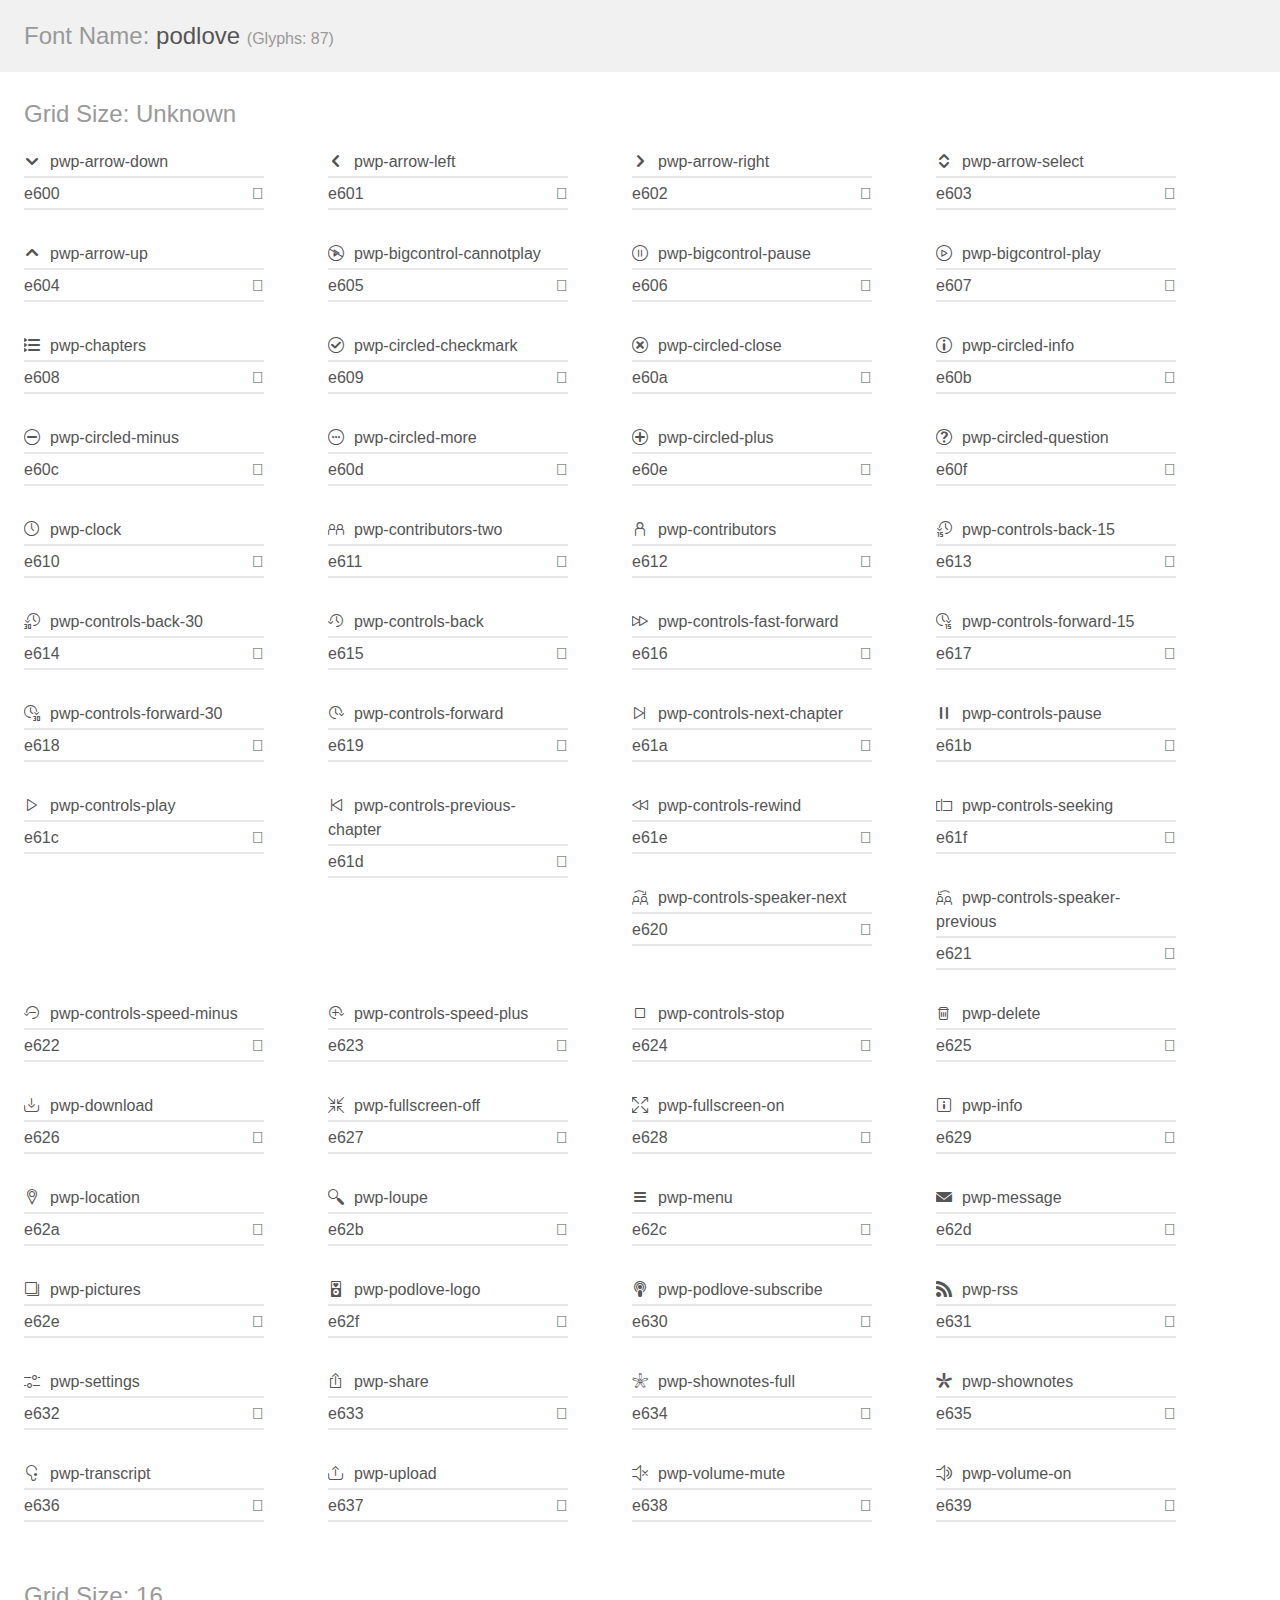
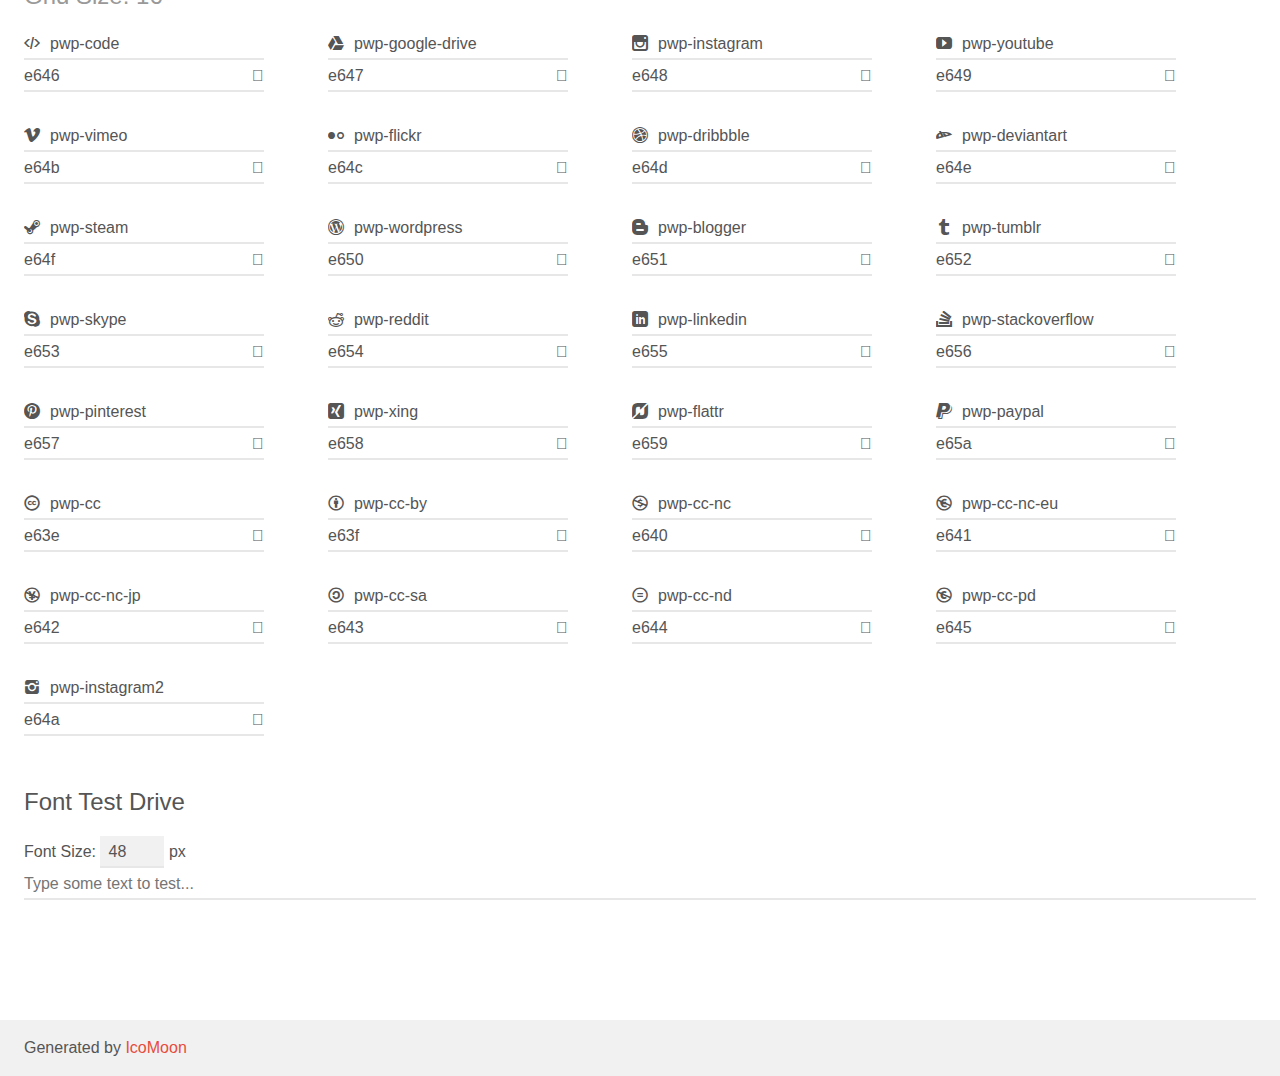
==== commit 517af407: "icon style changes, new iconmoon release" ====
--- a/latest icomoon build/demo.html
+++ b/latest icomoon build/demo.html
@@ -13,13 +13,96 @@
 </head>
 <body>
 	<div class="bgc1 clearfix">
-		<h1 class="mhmm mvm"><span class="fgc1">Font Name:</span> podlove <small class="fgc1">(Glyphs:&nbsp;83)</small></h1>
+		<h1 class="mhmm mvm"><span class="fgc1">Font Name:</span> podlove <small class="fgc1">(Glyphs:&nbsp;87)</small></h1>
 	</div>
 	<div class="clearfix mhl ptl">
-		<h1 class="mvm mtn fgc1">Grid Size: 64</h1>
-		<div class="glyph fs1">
-			<div class="clearfix bshadow0 pbs">
-				<span class="icon pwp-bigcontrol-cannotplay"></span><span class="mls"> pwp-bigcontrol-cannotplay</span>
+		<h1 class="mvm mtn fgc1">Grid Size: Unknown</h1>
+		<div class="glyph fs1">
+			<div class="clearfix bshadow0 pbs">
+				<span class="icon pwp-arrow-down">
+				
+				</span>
+				<span class="mls"> pwp-arrow-down</span>
+			</div>
+			<fieldset class="fs0 size1of1 clearfix hidden-false">
+				<input type="text" readonly value="e600" class="unit size1of2" />
+				<input type="text" maxlength="1" readonly value="&#xe600;" class="unitRight size1of2 talign-right" />
+			</fieldset>
+			<div class="fs0 bshadow0 clearfix hidden-true">
+				<span class="unit pvs fgc1">liga: </span>
+				<input type="text" readonly value="" class="liga unitRight" />
+			</div>
+		</div>
+		<div class="glyph fs1">
+			<div class="clearfix bshadow0 pbs">
+				<span class="icon pwp-arrow-left">
+				
+				</span>
+				<span class="mls"> pwp-arrow-left</span>
+			</div>
+			<fieldset class="fs0 size1of1 clearfix hidden-false">
+				<input type="text" readonly value="e601" class="unit size1of2" />
+				<input type="text" maxlength="1" readonly value="&#xe601;" class="unitRight size1of2 talign-right" />
+			</fieldset>
+			<div class="fs0 bshadow0 clearfix hidden-true">
+				<span class="unit pvs fgc1">liga: </span>
+				<input type="text" readonly value="" class="liga unitRight" />
+			</div>
+		</div>
+		<div class="glyph fs1">
+			<div class="clearfix bshadow0 pbs">
+				<span class="icon pwp-arrow-right">
+				
+				</span>
+				<span class="mls"> pwp-arrow-right</span>
+			</div>
+			<fieldset class="fs0 size1of1 clearfix hidden-false">
+				<input type="text" readonly value="e602" class="unit size1of2" />
+				<input type="text" maxlength="1" readonly value="&#xe602;" class="unitRight size1of2 talign-right" />
+			</fieldset>
+			<div class="fs0 bshadow0 clearfix hidden-true">
+				<span class="unit pvs fgc1">liga: </span>
+				<input type="text" readonly value="" class="liga unitRight" />
+			</div>
+		</div>
+		<div class="glyph fs1">
+			<div class="clearfix bshadow0 pbs">
+				<span class="icon pwp-arrow-select">
+				
+				</span>
+				<span class="mls"> pwp-arrow-select</span>
+			</div>
+			<fieldset class="fs0 size1of1 clearfix hidden-false">
+				<input type="text" readonly value="e603" class="unit size1of2" />
+				<input type="text" maxlength="1" readonly value="&#xe603;" class="unitRight size1of2 talign-right" />
+			</fieldset>
+			<div class="fs0 bshadow0 clearfix hidden-true">
+				<span class="unit pvs fgc1">liga: </span>
+				<input type="text" readonly value="" class="liga unitRight" />
+			</div>
+		</div>
+		<div class="glyph fs1">
+			<div class="clearfix bshadow0 pbs">
+				<span class="icon pwp-arrow-up">
+				
+				</span>
+				<span class="mls"> pwp-arrow-up</span>
+			</div>
+			<fieldset class="fs0 size1of1 clearfix hidden-false">
+				<input type="text" readonly value="e604" class="unit size1of2" />
+				<input type="text" maxlength="1" readonly value="&#xe604;" class="unitRight size1of2 talign-right" />
+			</fieldset>
+			<div class="fs0 bshadow0 clearfix hidden-true">
+				<span class="unit pvs fgc1">liga: </span>
+				<input type="text" readonly value="" class="liga unitRight" />
+			</div>
+		</div>
+		<div class="glyph fs1">
+			<div class="clearfix bshadow0 pbs">
+				<span class="icon pwp-bigcontrol-cannotplay">
+				
+				</span>
+				<span class="mls"> pwp-bigcontrol-cannotplay</span>
 			</div>
 			<fieldset class="fs0 size1of1 clearfix hidden-false">
 				<input type="text" readonly value="e605" class="unit size1of2" />
@@ -32,7 +115,10 @@
 		</div>
 		<div class="glyph fs1">
 			<div class="clearfix bshadow0 pbs">
-				<span class="icon pwp-bigcontrol-pause"></span><span class="mls"> pwp-bigcontrol-pause</span>
+				<span class="icon pwp-bigcontrol-pause">
+				
+				</span>
+				<span class="mls"> pwp-bigcontrol-pause</span>
 			</div>
 			<fieldset class="fs0 size1of1 clearfix hidden-false">
 				<input type="text" readonly value="e606" class="unit size1of2" />
@@ -45,11 +131,814 @@
 		</div>
 		<div class="glyph fs1">
 			<div class="clearfix bshadow0 pbs">
-				<span class="icon pwp-bigcontrol-play"></span><span class="mls"> pwp-bigcontrol-play</span>
+				<span class="icon pwp-bigcontrol-play">
+				
+				</span>
+				<span class="mls"> pwp-bigcontrol-play</span>
 			</div>
 			<fieldset class="fs0 size1of1 clearfix hidden-false">
 				<input type="text" readonly value="e607" class="unit size1of2" />
 				<input type="text" maxlength="1" readonly value="&#xe607;" class="unitRight size1of2 talign-right" />
+			</fieldset>
+			<div class="fs0 bshadow0 clearfix hidden-true">
+				<span class="unit pvs fgc1">liga: </span>
+				<input type="text" readonly value="" class="liga unitRight" />
+			</div>
+		</div>
+		<div class="glyph fs1">
+			<div class="clearfix bshadow0 pbs">
+				<span class="icon pwp-chapters">
+				
+				</span>
+				<span class="mls"> pwp-chapters</span>
+			</div>
+			<fieldset class="fs0 size1of1 clearfix hidden-false">
+				<input type="text" readonly value="e608" class="unit size1of2" />
+				<input type="text" maxlength="1" readonly value="&#xe608;" class="unitRight size1of2 talign-right" />
+			</fieldset>
+			<div class="fs0 bshadow0 clearfix hidden-true">
+				<span class="unit pvs fgc1">liga: </span>
+				<input type="text" readonly value="" class="liga unitRight" />
+			</div>
+		</div>
+		<div class="glyph fs1">
+			<div class="clearfix bshadow0 pbs">
+				<span class="icon pwp-circled-checkmark">
+				
+				</span>
+				<span class="mls"> pwp-circled-checkmark</span>
+			</div>
+			<fieldset class="fs0 size1of1 clearfix hidden-false">
+				<input type="text" readonly value="e609" class="unit size1of2" />
+				<input type="text" maxlength="1" readonly value="&#xe609;" class="unitRight size1of2 talign-right" />
+			</fieldset>
+			<div class="fs0 bshadow0 clearfix hidden-true">
+				<span class="unit pvs fgc1">liga: </span>
+				<input type="text" readonly value="" class="liga unitRight" />
+			</div>
+		</div>
+		<div class="glyph fs1">
+			<div class="clearfix bshadow0 pbs">
+				<span class="icon pwp-circled-close">
+				
+				</span>
+				<span class="mls"> pwp-circled-close</span>
+			</div>
+			<fieldset class="fs0 size1of1 clearfix hidden-false">
+				<input type="text" readonly value="e60a" class="unit size1of2" />
+				<input type="text" maxlength="1" readonly value="&#xe60a;" class="unitRight size1of2 talign-right" />
+			</fieldset>
+			<div class="fs0 bshadow0 clearfix hidden-true">
+				<span class="unit pvs fgc1">liga: </span>
+				<input type="text" readonly value="" class="liga unitRight" />
+			</div>
+		</div>
+		<div class="glyph fs1">
+			<div class="clearfix bshadow0 pbs">
+				<span class="icon pwp-circled-info">
+				
+				</span>
+				<span class="mls"> pwp-circled-info</span>
+			</div>
+			<fieldset class="fs0 size1of1 clearfix hidden-false">
+				<input type="text" readonly value="e60b" class="unit size1of2" />
+				<input type="text" maxlength="1" readonly value="&#xe60b;" class="unitRight size1of2 talign-right" />
+			</fieldset>
+			<div class="fs0 bshadow0 clearfix hidden-true">
+				<span class="unit pvs fgc1">liga: </span>
+				<input type="text" readonly value="" class="liga unitRight" />
+			</div>
+		</div>
+		<div class="glyph fs1">
+			<div class="clearfix bshadow0 pbs">
+				<span class="icon pwp-circled-minus">
+				
+				</span>
+				<span class="mls"> pwp-circled-minus</span>
+			</div>
+			<fieldset class="fs0 size1of1 clearfix hidden-false">
+				<input type="text" readonly value="e60c" class="unit size1of2" />
+				<input type="text" maxlength="1" readonly value="&#xe60c;" class="unitRight size1of2 talign-right" />
+			</fieldset>
+			<div class="fs0 bshadow0 clearfix hidden-true">
+				<span class="unit pvs fgc1">liga: </span>
+				<input type="text" readonly value="" class="liga unitRight" />
+			</div>
+		</div>
+		<div class="glyph fs1">
+			<div class="clearfix bshadow0 pbs">
+				<span class="icon pwp-circled-more">
+				
+				</span>
+				<span class="mls"> pwp-circled-more</span>
+			</div>
+			<fieldset class="fs0 size1of1 clearfix hidden-false">
+				<input type="text" readonly value="e60d" class="unit size1of2" />
+				<input type="text" maxlength="1" readonly value="&#xe60d;" class="unitRight size1of2 talign-right" />
+			</fieldset>
+			<div class="fs0 bshadow0 clearfix hidden-true">
+				<span class="unit pvs fgc1">liga: </span>
+				<input type="text" readonly value="" class="liga unitRight" />
+			</div>
+		</div>
+		<div class="glyph fs1">
+			<div class="clearfix bshadow0 pbs">
+				<span class="icon pwp-circled-plus">
+				
+				</span>
+				<span class="mls"> pwp-circled-plus</span>
+			</div>
+			<fieldset class="fs0 size1of1 clearfix hidden-false">
+				<input type="text" readonly value="e60e" class="unit size1of2" />
+				<input type="text" maxlength="1" readonly value="&#xe60e;" class="unitRight size1of2 talign-right" />
+			</fieldset>
+			<div class="fs0 bshadow0 clearfix hidden-true">
+				<span class="unit pvs fgc1">liga: </span>
+				<input type="text" readonly value="" class="liga unitRight" />
+			</div>
+		</div>
+		<div class="glyph fs1">
+			<div class="clearfix bshadow0 pbs">
+				<span class="icon pwp-circled-question">
+				
+				</span>
+				<span class="mls"> pwp-circled-question</span>
+			</div>
+			<fieldset class="fs0 size1of1 clearfix hidden-false">
+				<input type="text" readonly value="e60f" class="unit size1of2" />
+				<input type="text" maxlength="1" readonly value="&#xe60f;" class="unitRight size1of2 talign-right" />
+			</fieldset>
+			<div class="fs0 bshadow0 clearfix hidden-true">
+				<span class="unit pvs fgc1">liga: </span>
+				<input type="text" readonly value="" class="liga unitRight" />
+			</div>
+		</div>
+		<div class="glyph fs1">
+			<div class="clearfix bshadow0 pbs">
+				<span class="icon pwp-clock">
+				
+				</span>
+				<span class="mls"> pwp-clock</span>
+			</div>
+			<fieldset class="fs0 size1of1 clearfix hidden-false">
+				<input type="text" readonly value="e610" class="unit size1of2" />
+				<input type="text" maxlength="1" readonly value="&#xe610;" class="unitRight size1of2 talign-right" />
+			</fieldset>
+			<div class="fs0 bshadow0 clearfix hidden-true">
+				<span class="unit pvs fgc1">liga: </span>
+				<input type="text" readonly value="" class="liga unitRight" />
+			</div>
+		</div>
+		<div class="glyph fs1">
+			<div class="clearfix bshadow0 pbs">
+				<span class="icon pwp-contributors-two">
+				
+				</span>
+				<span class="mls"> pwp-contributors-two</span>
+			</div>
+			<fieldset class="fs0 size1of1 clearfix hidden-false">
+				<input type="text" readonly value="e611" class="unit size1of2" />
+				<input type="text" maxlength="1" readonly value="&#xe611;" class="unitRight size1of2 talign-right" />
+			</fieldset>
+			<div class="fs0 bshadow0 clearfix hidden-true">
+				<span class="unit pvs fgc1">liga: </span>
+				<input type="text" readonly value="" class="liga unitRight" />
+			</div>
+		</div>
+		<div class="glyph fs1">
+			<div class="clearfix bshadow0 pbs">
+				<span class="icon pwp-contributors">
+				
+				</span>
+				<span class="mls"> pwp-contributors</span>
+			</div>
+			<fieldset class="fs0 size1of1 clearfix hidden-false">
+				<input type="text" readonly value="e612" class="unit size1of2" />
+				<input type="text" maxlength="1" readonly value="&#xe612;" class="unitRight size1of2 talign-right" />
+			</fieldset>
+			<div class="fs0 bshadow0 clearfix hidden-true">
+				<span class="unit pvs fgc1">liga: </span>
+				<input type="text" readonly value="" class="liga unitRight" />
+			</div>
+		</div>
+		<div class="glyph fs1">
+			<div class="clearfix bshadow0 pbs">
+				<span class="icon pwp-controls-back-15">
+				
+				</span>
+				<span class="mls"> pwp-controls-back-15</span>
+			</div>
+			<fieldset class="fs0 size1of1 clearfix hidden-false">
+				<input type="text" readonly value="e613" class="unit size1of2" />
+				<input type="text" maxlength="1" readonly value="&#xe613;" class="unitRight size1of2 talign-right" />
+			</fieldset>
+			<div class="fs0 bshadow0 clearfix hidden-true">
+				<span class="unit pvs fgc1">liga: </span>
+				<input type="text" readonly value="" class="liga unitRight" />
+			</div>
+		</div>
+		<div class="glyph fs1">
+			<div class="clearfix bshadow0 pbs">
+				<span class="icon pwp-controls-back-30">
+				
+				</span>
+				<span class="mls"> pwp-controls-back-30</span>
+			</div>
+			<fieldset class="fs0 size1of1 clearfix hidden-false">
+				<input type="text" readonly value="e614" class="unit size1of2" />
+				<input type="text" maxlength="1" readonly value="&#xe614;" class="unitRight size1of2 talign-right" />
+			</fieldset>
+			<div class="fs0 bshadow0 clearfix hidden-true">
+				<span class="unit pvs fgc1">liga: </span>
+				<input type="text" readonly value="" class="liga unitRight" />
+			</div>
+		</div>
+		<div class="glyph fs1">
+			<div class="clearfix bshadow0 pbs">
+				<span class="icon pwp-controls-back">
+				
+				</span>
+				<span class="mls"> pwp-controls-back</span>
+			</div>
+			<fieldset class="fs0 size1of1 clearfix hidden-false">
+				<input type="text" readonly value="e615" class="unit size1of2" />
+				<input type="text" maxlength="1" readonly value="&#xe615;" class="unitRight size1of2 talign-right" />
+			</fieldset>
+			<div class="fs0 bshadow0 clearfix hidden-true">
+				<span class="unit pvs fgc1">liga: </span>
+				<input type="text" readonly value="" class="liga unitRight" />
+			</div>
+		</div>
+		<div class="glyph fs1">
+			<div class="clearfix bshadow0 pbs">
+				<span class="icon pwp-controls-fast-forward">
+				
+				</span>
+				<span class="mls"> pwp-controls-fast-forward</span>
+			</div>
+			<fieldset class="fs0 size1of1 clearfix hidden-false">
+				<input type="text" readonly value="e616" class="unit size1of2" />
+				<input type="text" maxlength="1" readonly value="&#xe616;" class="unitRight size1of2 talign-right" />
+			</fieldset>
+			<div class="fs0 bshadow0 clearfix hidden-true">
+				<span class="unit pvs fgc1">liga: </span>
+				<input type="text" readonly value="" class="liga unitRight" />
+			</div>
+		</div>
+		<div class="glyph fs1">
+			<div class="clearfix bshadow0 pbs">
+				<span class="icon pwp-controls-forward-15">
+				
+				</span>
+				<span class="mls"> pwp-controls-forward-15</span>
+			</div>
+			<fieldset class="fs0 size1of1 clearfix hidden-false">
+				<input type="text" readonly value="e617" class="unit size1of2" />
+				<input type="text" maxlength="1" readonly value="&#xe617;" class="unitRight size1of2 talign-right" />
+			</fieldset>
+			<div class="fs0 bshadow0 clearfix hidden-true">
+				<span class="unit pvs fgc1">liga: </span>
+				<input type="text" readonly value="" class="liga unitRight" />
+			</div>
+		</div>
+		<div class="glyph fs1">
+			<div class="clearfix bshadow0 pbs">
+				<span class="icon pwp-controls-forward-30">
+				
+				</span>
+				<span class="mls"> pwp-controls-forward-30</span>
+			</div>
+			<fieldset class="fs0 size1of1 clearfix hidden-false">
+				<input type="text" readonly value="e618" class="unit size1of2" />
+				<input type="text" maxlength="1" readonly value="&#xe618;" class="unitRight size1of2 talign-right" />
+			</fieldset>
+			<div class="fs0 bshadow0 clearfix hidden-true">
+				<span class="unit pvs fgc1">liga: </span>
+				<input type="text" readonly value="" class="liga unitRight" />
+			</div>
+		</div>
+		<div class="glyph fs1">
+			<div class="clearfix bshadow0 pbs">
+				<span class="icon pwp-controls-forward">
+				
+				</span>
+				<span class="mls"> pwp-controls-forward</span>
+			</div>
+			<fieldset class="fs0 size1of1 clearfix hidden-false">
+				<input type="text" readonly value="e619" class="unit size1of2" />
+				<input type="text" maxlength="1" readonly value="&#xe619;" class="unitRight size1of2 talign-right" />
+			</fieldset>
+			<div class="fs0 bshadow0 clearfix hidden-true">
+				<span class="unit pvs fgc1">liga: </span>
+				<input type="text" readonly value="" class="liga unitRight" />
+			</div>
+		</div>
+		<div class="glyph fs1">
+			<div class="clearfix bshadow0 pbs">
+				<span class="icon pwp-controls-next-chapter">
+				
+				</span>
+				<span class="mls"> pwp-controls-next-chapter</span>
+			</div>
+			<fieldset class="fs0 size1of1 clearfix hidden-false">
+				<input type="text" readonly value="e61a" class="unit size1of2" />
+				<input type="text" maxlength="1" readonly value="&#xe61a;" class="unitRight size1of2 talign-right" />
+			</fieldset>
+			<div class="fs0 bshadow0 clearfix hidden-true">
+				<span class="unit pvs fgc1">liga: </span>
+				<input type="text" readonly value="" class="liga unitRight" />
+			</div>
+		</div>
+		<div class="glyph fs1">
+			<div class="clearfix bshadow0 pbs">
+				<span class="icon pwp-controls-pause">
+				
+				</span>
+				<span class="mls"> pwp-controls-pause</span>
+			</div>
+			<fieldset class="fs0 size1of1 clearfix hidden-false">
+				<input type="text" readonly value="e61b" class="unit size1of2" />
+				<input type="text" maxlength="1" readonly value="&#xe61b;" class="unitRight size1of2 talign-right" />
+			</fieldset>
+			<div class="fs0 bshadow0 clearfix hidden-true">
+				<span class="unit pvs fgc1">liga: </span>
+				<input type="text" readonly value="" class="liga unitRight" />
+			</div>
+		</div>
+		<div class="glyph fs1">
+			<div class="clearfix bshadow0 pbs">
+				<span class="icon pwp-controls-play">
+				
+				</span>
+				<span class="mls"> pwp-controls-play</span>
+			</div>
+			<fieldset class="fs0 size1of1 clearfix hidden-false">
+				<input type="text" readonly value="e61c" class="unit size1of2" />
+				<input type="text" maxlength="1" readonly value="&#xe61c;" class="unitRight size1of2 talign-right" />
+			</fieldset>
+			<div class="fs0 bshadow0 clearfix hidden-true">
+				<span class="unit pvs fgc1">liga: </span>
+				<input type="text" readonly value="" class="liga unitRight" />
+			</div>
+		</div>
+		<div class="glyph fs1">
+			<div class="clearfix bshadow0 pbs">
+				<span class="icon pwp-controls-previous-chapter">
+				
+				</span>
+				<span class="mls"> pwp-controls-previous-chapter</span>
+			</div>
+			<fieldset class="fs0 size1of1 clearfix hidden-false">
+				<input type="text" readonly value="e61d" class="unit size1of2" />
+				<input type="text" maxlength="1" readonly value="&#xe61d;" class="unitRight size1of2 talign-right" />
+			</fieldset>
+			<div class="fs0 bshadow0 clearfix hidden-true">
+				<span class="unit pvs fgc1">liga: </span>
+				<input type="text" readonly value="" class="liga unitRight" />
+			</div>
+		</div>
+		<div class="glyph fs1">
+			<div class="clearfix bshadow0 pbs">
+				<span class="icon pwp-controls-rewind">
+				
+				</span>
+				<span class="mls"> pwp-controls-rewind</span>
+			</div>
+			<fieldset class="fs0 size1of1 clearfix hidden-false">
+				<input type="text" readonly value="e61e" class="unit size1of2" />
+				<input type="text" maxlength="1" readonly value="&#xe61e;" class="unitRight size1of2 talign-right" />
+			</fieldset>
+			<div class="fs0 bshadow0 clearfix hidden-true">
+				<span class="unit pvs fgc1">liga: </span>
+				<input type="text" readonly value="" class="liga unitRight" />
+			</div>
+		</div>
+		<div class="glyph fs1">
+			<div class="clearfix bshadow0 pbs">
+				<span class="icon pwp-controls-seeking">
+				
+				</span>
+				<span class="mls"> pwp-controls-seeking</span>
+			</div>
+			<fieldset class="fs0 size1of1 clearfix hidden-false">
+				<input type="text" readonly value="e61f" class="unit size1of2" />
+				<input type="text" maxlength="1" readonly value="&#xe61f;" class="unitRight size1of2 talign-right" />
+			</fieldset>
+			<div class="fs0 bshadow0 clearfix hidden-true">
+				<span class="unit pvs fgc1">liga: </span>
+				<input type="text" readonly value="" class="liga unitRight" />
+			</div>
+		</div>
+		<div class="glyph fs1">
+			<div class="clearfix bshadow0 pbs">
+				<span class="icon pwp-controls-speaker-next">
+				
+				</span>
+				<span class="mls"> pwp-controls-speaker-next</span>
+			</div>
+			<fieldset class="fs0 size1of1 clearfix hidden-false">
+				<input type="text" readonly value="e620" class="unit size1of2" />
+				<input type="text" maxlength="1" readonly value="&#xe620;" class="unitRight size1of2 talign-right" />
+			</fieldset>
+			<div class="fs0 bshadow0 clearfix hidden-true">
+				<span class="unit pvs fgc1">liga: </span>
+				<input type="text" readonly value="" class="liga unitRight" />
+			</div>
+		</div>
+		<div class="glyph fs1">
+			<div class="clearfix bshadow0 pbs">
+				<span class="icon pwp-controls-speaker-previous">
+				
+				</span>
+				<span class="mls"> pwp-controls-speaker-previous</span>
+			</div>
+			<fieldset class="fs0 size1of1 clearfix hidden-false">
+				<input type="text" readonly value="e621" class="unit size1of2" />
+				<input type="text" maxlength="1" readonly value="&#xe621;" class="unitRight size1of2 talign-right" />
+			</fieldset>
+			<div class="fs0 bshadow0 clearfix hidden-true">
+				<span class="unit pvs fgc1">liga: </span>
+				<input type="text" readonly value="" class="liga unitRight" />
+			</div>
+		</div>
+		<div class="glyph fs1">
+			<div class="clearfix bshadow0 pbs">
+				<span class="icon pwp-controls-speed-minus">
+				
+				</span>
+				<span class="mls"> pwp-controls-speed-minus</span>
+			</div>
+			<fieldset class="fs0 size1of1 clearfix hidden-false">
+				<input type="text" readonly value="e622" class="unit size1of2" />
+				<input type="text" maxlength="1" readonly value="&#xe622;" class="unitRight size1of2 talign-right" />
+			</fieldset>
+			<div class="fs0 bshadow0 clearfix hidden-true">
+				<span class="unit pvs fgc1">liga: </span>
+				<input type="text" readonly value="" class="liga unitRight" />
+			</div>
+		</div>
+		<div class="glyph fs1">
+			<div class="clearfix bshadow0 pbs">
+				<span class="icon pwp-controls-speed-plus">
+				
+				</span>
+				<span class="mls"> pwp-controls-speed-plus</span>
+			</div>
+			<fieldset class="fs0 size1of1 clearfix hidden-false">
+				<input type="text" readonly value="e623" class="unit size1of2" />
+				<input type="text" maxlength="1" readonly value="&#xe623;" class="unitRight size1of2 talign-right" />
+			</fieldset>
+			<div class="fs0 bshadow0 clearfix hidden-true">
+				<span class="unit pvs fgc1">liga: </span>
+				<input type="text" readonly value="" class="liga unitRight" />
+			</div>
+		</div>
+		<div class="glyph fs1">
+			<div class="clearfix bshadow0 pbs">
+				<span class="icon pwp-controls-stop">
+				
+				</span>
+				<span class="mls"> pwp-controls-stop</span>
+			</div>
+			<fieldset class="fs0 size1of1 clearfix hidden-false">
+				<input type="text" readonly value="e624" class="unit size1of2" />
+				<input type="text" maxlength="1" readonly value="&#xe624;" class="unitRight size1of2 talign-right" />
+			</fieldset>
+			<div class="fs0 bshadow0 clearfix hidden-true">
+				<span class="unit pvs fgc1">liga: </span>
+				<input type="text" readonly value="" class="liga unitRight" />
+			</div>
+		</div>
+		<div class="glyph fs1">
+			<div class="clearfix bshadow0 pbs">
+				<span class="icon pwp-delete">
+				
+				</span>
+				<span class="mls"> pwp-delete</span>
+			</div>
+			<fieldset class="fs0 size1of1 clearfix hidden-false">
+				<input type="text" readonly value="e625" class="unit size1of2" />
+				<input type="text" maxlength="1" readonly value="&#xe625;" class="unitRight size1of2 talign-right" />
+			</fieldset>
+			<div class="fs0 bshadow0 clearfix hidden-true">
+				<span class="unit pvs fgc1">liga: </span>
+				<input type="text" readonly value="" class="liga unitRight" />
+			</div>
+		</div>
+		<div class="glyph fs1">
+			<div class="clearfix bshadow0 pbs">
+				<span class="icon pwp-download">
+				
+				</span>
+				<span class="mls"> pwp-download</span>
+			</div>
+			<fieldset class="fs0 size1of1 clearfix hidden-false">
+				<input type="text" readonly value="e626" class="unit size1of2" />
+				<input type="text" maxlength="1" readonly value="&#xe626;" class="unitRight size1of2 talign-right" />
+			</fieldset>
+			<div class="fs0 bshadow0 clearfix hidden-true">
+				<span class="unit pvs fgc1">liga: </span>
+				<input type="text" readonly value="" class="liga unitRight" />
+			</div>
+		</div>
+		<div class="glyph fs1">
+			<div class="clearfix bshadow0 pbs">
+				<span class="icon pwp-fullscreen-off">
+				
+				</span>
+				<span class="mls"> pwp-fullscreen-off</span>
+			</div>
+			<fieldset class="fs0 size1of1 clearfix hidden-false">
+				<input type="text" readonly value="e627" class="unit size1of2" />
+				<input type="text" maxlength="1" readonly value="&#xe627;" class="unitRight size1of2 talign-right" />
+			</fieldset>
+			<div class="fs0 bshadow0 clearfix hidden-true">
+				<span class="unit pvs fgc1">liga: </span>
+				<input type="text" readonly value="" class="liga unitRight" />
+			</div>
+		</div>
+		<div class="glyph fs1">
+			<div class="clearfix bshadow0 pbs">
+				<span class="icon pwp-fullscreen-on">
+				
+				</span>
+				<span class="mls"> pwp-fullscreen-on</span>
+			</div>
+			<fieldset class="fs0 size1of1 clearfix hidden-false">
+				<input type="text" readonly value="e628" class="unit size1of2" />
+				<input type="text" maxlength="1" readonly value="&#xe628;" class="unitRight size1of2 talign-right" />
+			</fieldset>
+			<div class="fs0 bshadow0 clearfix hidden-true">
+				<span class="unit pvs fgc1">liga: </span>
+				<input type="text" readonly value="" class="liga unitRight" />
+			</div>
+		</div>
+		<div class="glyph fs1">
+			<div class="clearfix bshadow0 pbs">
+				<span class="icon pwp-info">
+				
+				</span>
+				<span class="mls"> pwp-info</span>
+			</div>
+			<fieldset class="fs0 size1of1 clearfix hidden-false">
+				<input type="text" readonly value="e629" class="unit size1of2" />
+				<input type="text" maxlength="1" readonly value="&#xe629;" class="unitRight size1of2 talign-right" />
+			</fieldset>
+			<div class="fs0 bshadow0 clearfix hidden-true">
+				<span class="unit pvs fgc1">liga: </span>
+				<input type="text" readonly value="" class="liga unitRight" />
+			</div>
+		</div>
+		<div class="glyph fs1">
+			<div class="clearfix bshadow0 pbs">
+				<span class="icon pwp-location">
+				
+				</span>
+				<span class="mls"> pwp-location</span>
+			</div>
+			<fieldset class="fs0 size1of1 clearfix hidden-false">
+				<input type="text" readonly value="e62a" class="unit size1of2" />
+				<input type="text" maxlength="1" readonly value="&#xe62a;" class="unitRight size1of2 talign-right" />
+			</fieldset>
+			<div class="fs0 bshadow0 clearfix hidden-true">
+				<span class="unit pvs fgc1">liga: </span>
+				<input type="text" readonly value="" class="liga unitRight" />
+			</div>
+		</div>
+		<div class="glyph fs1">
+			<div class="clearfix bshadow0 pbs">
+				<span class="icon pwp-loupe">
+				
+				</span>
+				<span class="mls"> pwp-loupe</span>
+			</div>
+			<fieldset class="fs0 size1of1 clearfix hidden-false">
+				<input type="text" readonly value="e62b" class="unit size1of2" />
+				<input type="text" maxlength="1" readonly value="&#xe62b;" class="unitRight size1of2 talign-right" />
+			</fieldset>
+			<div class="fs0 bshadow0 clearfix hidden-true">
+				<span class="unit pvs fgc1">liga: </span>
+				<input type="text" readonly value="" class="liga unitRight" />
+			</div>
+		</div>
+		<div class="glyph fs1">
+			<div class="clearfix bshadow0 pbs">
+				<span class="icon pwp-menu">
+				
+				</span>
+				<span class="mls"> pwp-menu</span>
+			</div>
+			<fieldset class="fs0 size1of1 clearfix hidden-false">
+				<input type="text" readonly value="e62c" class="unit size1of2" />
+				<input type="text" maxlength="1" readonly value="&#xe62c;" class="unitRight size1of2 talign-right" />
+			</fieldset>
+			<div class="fs0 bshadow0 clearfix hidden-true">
+				<span class="unit pvs fgc1">liga: </span>
+				<input type="text" readonly value="" class="liga unitRight" />
+			</div>
+		</div>
+		<div class="glyph fs1">
+			<div class="clearfix bshadow0 pbs">
+				<span class="icon pwp-message">
+				
+				</span>
+				<span class="mls"> pwp-message</span>
+			</div>
+			<fieldset class="fs0 size1of1 clearfix hidden-false">
+				<input type="text" readonly value="e62d" class="unit size1of2" />
+				<input type="text" maxlength="1" readonly value="&#xe62d;" class="unitRight size1of2 talign-right" />
+			</fieldset>
+			<div class="fs0 bshadow0 clearfix hidden-true">
+				<span class="unit pvs fgc1">liga: </span>
+				<input type="text" readonly value="" class="liga unitRight" />
+			</div>
+		</div>
+		<div class="glyph fs1">
+			<div class="clearfix bshadow0 pbs">
+				<span class="icon pwp-pictures">
+				
+				</span>
+				<span class="mls"> pwp-pictures</span>
+			</div>
+			<fieldset class="fs0 size1of1 clearfix hidden-false">
+				<input type="text" readonly value="e62e" class="unit size1of2" />
+				<input type="text" maxlength="1" readonly value="&#xe62e;" class="unitRight size1of2 talign-right" />
+			</fieldset>
+			<div class="fs0 bshadow0 clearfix hidden-true">
+				<span class="unit pvs fgc1">liga: </span>
+				<input type="text" readonly value="" class="liga unitRight" />
+			</div>
+		</div>
+		<div class="glyph fs1">
+			<div class="clearfix bshadow0 pbs">
+				<span class="icon pwp-podlove-logo">
+				
+				</span>
+				<span class="mls"> pwp-podlove-logo</span>
+			</div>
+			<fieldset class="fs0 size1of1 clearfix hidden-false">
+				<input type="text" readonly value="e62f" class="unit size1of2" />
+				<input type="text" maxlength="1" readonly value="&#xe62f;" class="unitRight size1of2 talign-right" />
+			</fieldset>
+			<div class="fs0 bshadow0 clearfix hidden-true">
+				<span class="unit pvs fgc1">liga: </span>
+				<input type="text" readonly value="" class="liga unitRight" />
+			</div>
+		</div>
+		<div class="glyph fs1">
+			<div class="clearfix bshadow0 pbs">
+				<span class="icon pwp-podlove-subscribe">
+				
+				</span>
+				<span class="mls"> pwp-podlove-subscribe</span>
+			</div>
+			<fieldset class="fs0 size1of1 clearfix hidden-false">
+				<input type="text" readonly value="e630" class="unit size1of2" />
+				<input type="text" maxlength="1" readonly value="&#xe630;" class="unitRight size1of2 talign-right" />
+			</fieldset>
+			<div class="fs0 bshadow0 clearfix hidden-true">
+				<span class="unit pvs fgc1">liga: </span>
+				<input type="text" readonly value="" class="liga unitRight" />
+			</div>
+		</div>
+		<div class="glyph fs1">
+			<div class="clearfix bshadow0 pbs">
+				<span class="icon pwp-rss">
+				
+				</span>
+				<span class="mls"> pwp-rss</span>
+			</div>
+			<fieldset class="fs0 size1of1 clearfix hidden-false">
+				<input type="text" readonly value="e631" class="unit size1of2" />
+				<input type="text" maxlength="1" readonly value="&#xe631;" class="unitRight size1of2 talign-right" />
+			</fieldset>
+			<div class="fs0 bshadow0 clearfix hidden-true">
+				<span class="unit pvs fgc1">liga: </span>
+				<input type="text" readonly value="" class="liga unitRight" />
+			</div>
+		</div>
+		<div class="glyph fs1">
+			<div class="clearfix bshadow0 pbs">
+				<span class="icon pwp-settings">
+				
+				</span>
+				<span class="mls"> pwp-settings</span>
+			</div>
+			<fieldset class="fs0 size1of1 clearfix hidden-false">
+				<input type="text" readonly value="e632" class="unit size1of2" />
+				<input type="text" maxlength="1" readonly value="&#xe632;" class="unitRight size1of2 talign-right" />
+			</fieldset>
+			<div class="fs0 bshadow0 clearfix hidden-true">
+				<span class="unit pvs fgc1">liga: </span>
+				<input type="text" readonly value="" class="liga unitRight" />
+			</div>
+		</div>
+		<div class="glyph fs1">
+			<div class="clearfix bshadow0 pbs">
+				<span class="icon pwp-share">
+				
+				</span>
+				<span class="mls"> pwp-share</span>
+			</div>
+			<fieldset class="fs0 size1of1 clearfix hidden-false">
+				<input type="text" readonly value="e633" class="unit size1of2" />
+				<input type="text" maxlength="1" readonly value="&#xe633;" class="unitRight size1of2 talign-right" />
+			</fieldset>
+			<div class="fs0 bshadow0 clearfix hidden-true">
+				<span class="unit pvs fgc1">liga: </span>
+				<input type="text" readonly value="" class="liga unitRight" />
+			</div>
+		</div>
+		<div class="glyph fs1">
+			<div class="clearfix bshadow0 pbs">
+				<span class="icon pwp-shownotes-full">
+				
+				</span>
+				<span class="mls"> pwp-shownotes-full</span>
+			</div>
+			<fieldset class="fs0 size1of1 clearfix hidden-false">
+				<input type="text" readonly value="e634" class="unit size1of2" />
+				<input type="text" maxlength="1" readonly value="&#xe634;" class="unitRight size1of2 talign-right" />
+			</fieldset>
+			<div class="fs0 bshadow0 clearfix hidden-true">
+				<span class="unit pvs fgc1">liga: </span>
+				<input type="text" readonly value="" class="liga unitRight" />
+			</div>
+		</div>
+		<div class="glyph fs1">
+			<div class="clearfix bshadow0 pbs">
+				<span class="icon pwp-shownotes">
+				
+				</span>
+				<span class="mls"> pwp-shownotes</span>
+			</div>
+			<fieldset class="fs0 size1of1 clearfix hidden-false">
+				<input type="text" readonly value="e635" class="unit size1of2" />
+				<input type="text" maxlength="1" readonly value="&#xe635;" class="unitRight size1of2 talign-right" />
+			</fieldset>
+			<div class="fs0 bshadow0 clearfix hidden-true">
+				<span class="unit pvs fgc1">liga: </span>
+				<input type="text" readonly value="" class="liga unitRight" />
+			</div>
+		</div>
+		<div class="glyph fs1">
+			<div class="clearfix bshadow0 pbs">
+				<span class="icon pwp-transcript">
+				
+				</span>
+				<span class="mls"> pwp-transcript</span>
+			</div>
+			<fieldset class="fs0 size1of1 clearfix hidden-false">
+				<input type="text" readonly value="e636" class="unit size1of2" />
+				<input type="text" maxlength="1" readonly value="&#xe636;" class="unitRight size1of2 talign-right" />
+			</fieldset>
+			<div class="fs0 bshadow0 clearfix hidden-true">
+				<span class="unit pvs fgc1">liga: </span>
+				<input type="text" readonly value="" class="liga unitRight" />
+			</div>
+		</div>
+		<div class="glyph fs1">
+			<div class="clearfix bshadow0 pbs">
+				<span class="icon pwp-upload">
+				
+				</span>
+				<span class="mls"> pwp-upload</span>
+			</div>
+			<fieldset class="fs0 size1of1 clearfix hidden-false">
+				<input type="text" readonly value="e637" class="unit size1of2" />
+				<input type="text" maxlength="1" readonly value="&#xe637;" class="unitRight size1of2 talign-right" />
+			</fieldset>
+			<div class="fs0 bshadow0 clearfix hidden-true">
+				<span class="unit pvs fgc1">liga: </span>
+				<input type="text" readonly value="" class="liga unitRight" />
+			</div>
+		</div>
+		<div class="glyph fs1">
+			<div class="clearfix bshadow0 pbs">
+				<span class="icon pwp-volume-mute">
+				
+				</span>
+				<span class="mls"> pwp-volume-mute</span>
+			</div>
+			<fieldset class="fs0 size1of1 clearfix hidden-false">
+				<input type="text" readonly value="e638" class="unit size1of2" />
+				<input type="text" maxlength="1" readonly value="&#xe638;" class="unitRight size1of2 talign-right" />
+			</fieldset>
+			<div class="fs0 bshadow0 clearfix hidden-true">
+				<span class="unit pvs fgc1">liga: </span>
+				<input type="text" readonly value="" class="liga unitRight" />
+			</div>
+		</div>
+		<div class="glyph fs1">
+			<div class="clearfix bshadow0 pbs">
+				<span class="icon pwp-volume-on">
+				
+				</span>
+				<span class="mls"> pwp-volume-on</span>
+			</div>
+			<fieldset class="fs0 size1of1 clearfix hidden-false">
+				<input type="text" readonly value="e639" class="unit size1of2" />
+				<input type="text" maxlength="1" readonly value="&#xe639;" class="unitRight size1of2 talign-right" />
 			</fieldset>
 			<div class="fs0 bshadow0 clearfix hidden-true">
 				<span class="unit pvs fgc1">liga: </span>
@@ -61,670 +950,10 @@
 		<h1 class="mvm mtn fgc1">Grid Size: 16</h1>
 		<div class="glyph fs2">
 			<div class="clearfix bshadow0 pbs">
-				<span class="icon pwp-arrow-down"></span><span class="mls"> pwp-arrow-down</span>
-			</div>
-			<fieldset class="fs0 size1of1 clearfix hidden-false">
-				<input type="text" readonly value="e600" class="unit size1of2" />
-				<input type="text" maxlength="1" readonly value="&#xe600;" class="unitRight size1of2 talign-right" />
-			</fieldset>
-			<div class="fs0 bshadow0 clearfix hidden-true">
-				<span class="unit pvs fgc1">liga: </span>
-				<input type="text" readonly value="" class="liga unitRight" />
-			</div>
-		</div>
-		<div class="glyph fs2">
-			<div class="clearfix bshadow0 pbs">
-				<span class="icon pwp-arrow-left"></span><span class="mls"> pwp-arrow-left</span>
-			</div>
-			<fieldset class="fs0 size1of1 clearfix hidden-false">
-				<input type="text" readonly value="e601" class="unit size1of2" />
-				<input type="text" maxlength="1" readonly value="&#xe601;" class="unitRight size1of2 talign-right" />
-			</fieldset>
-			<div class="fs0 bshadow0 clearfix hidden-true">
-				<span class="unit pvs fgc1">liga: </span>
-				<input type="text" readonly value="" class="liga unitRight" />
-			</div>
-		</div>
-		<div class="glyph fs2">
-			<div class="clearfix bshadow0 pbs">
-				<span class="icon pwp-arrow-right"></span><span class="mls"> pwp-arrow-right</span>
-			</div>
-			<fieldset class="fs0 size1of1 clearfix hidden-false">
-				<input type="text" readonly value="e602" class="unit size1of2" />
-				<input type="text" maxlength="1" readonly value="&#xe602;" class="unitRight size1of2 talign-right" />
-			</fieldset>
-			<div class="fs0 bshadow0 clearfix hidden-true">
-				<span class="unit pvs fgc1">liga: </span>
-				<input type="text" readonly value="" class="liga unitRight" />
-			</div>
-		</div>
-		<div class="glyph fs2">
-			<div class="clearfix bshadow0 pbs">
-				<span class="icon pwp-arrow-select"></span><span class="mls"> pwp-arrow-select</span>
-			</div>
-			<fieldset class="fs0 size1of1 clearfix hidden-false">
-				<input type="text" readonly value="e603" class="unit size1of2" />
-				<input type="text" maxlength="1" readonly value="&#xe603;" class="unitRight size1of2 talign-right" />
-			</fieldset>
-			<div class="fs0 bshadow0 clearfix hidden-true">
-				<span class="unit pvs fgc1">liga: </span>
-				<input type="text" readonly value="" class="liga unitRight" />
-			</div>
-		</div>
-		<div class="glyph fs2">
-			<div class="clearfix bshadow0 pbs">
-				<span class="icon pwp-arrow-up"></span><span class="mls"> pwp-arrow-up</span>
-			</div>
-			<fieldset class="fs0 size1of1 clearfix hidden-false">
-				<input type="text" readonly value="e604" class="unit size1of2" />
-				<input type="text" maxlength="1" readonly value="&#xe604;" class="unitRight size1of2 talign-right" />
-			</fieldset>
-			<div class="fs0 bshadow0 clearfix hidden-true">
-				<span class="unit pvs fgc1">liga: </span>
-				<input type="text" readonly value="" class="liga unitRight" />
-			</div>
-		</div>
-		<div class="glyph fs2">
-			<div class="clearfix bshadow0 pbs">
-				<span class="icon pwp-chapters"></span><span class="mls"> pwp-chapters</span>
-			</div>
-			<fieldset class="fs0 size1of1 clearfix hidden-false">
-				<input type="text" readonly value="e608" class="unit size1of2" />
-				<input type="text" maxlength="1" readonly value="&#xe608;" class="unitRight size1of2 talign-right" />
-			</fieldset>
-			<div class="fs0 bshadow0 clearfix hidden-true">
-				<span class="unit pvs fgc1">liga: </span>
-				<input type="text" readonly value="" class="liga unitRight" />
-			</div>
-		</div>
-		<div class="glyph fs2">
-			<div class="clearfix bshadow0 pbs">
-				<span class="icon pwp-circled-checkmark"></span><span class="mls"> pwp-circled-checkmark</span>
-			</div>
-			<fieldset class="fs0 size1of1 clearfix hidden-false">
-				<input type="text" readonly value="e609" class="unit size1of2" />
-				<input type="text" maxlength="1" readonly value="&#xe609;" class="unitRight size1of2 talign-right" />
-			</fieldset>
-			<div class="fs0 bshadow0 clearfix hidden-true">
-				<span class="unit pvs fgc1">liga: </span>
-				<input type="text" readonly value="" class="liga unitRight" />
-			</div>
-		</div>
-		<div class="glyph fs2">
-			<div class="clearfix bshadow0 pbs">
-				<span class="icon pwp-circled-close"></span><span class="mls"> pwp-circled-close</span>
-			</div>
-			<fieldset class="fs0 size1of1 clearfix hidden-false">
-				<input type="text" readonly value="e60a" class="unit size1of2" />
-				<input type="text" maxlength="1" readonly value="&#xe60a;" class="unitRight size1of2 talign-right" />
-			</fieldset>
-			<div class="fs0 bshadow0 clearfix hidden-true">
-				<span class="unit pvs fgc1">liga: </span>
-				<input type="text" readonly value="" class="liga unitRight" />
-			</div>
-		</div>
-		<div class="glyph fs2">
-			<div class="clearfix bshadow0 pbs">
-				<span class="icon pwp-circled-info"></span><span class="mls"> pwp-circled-info</span>
-			</div>
-			<fieldset class="fs0 size1of1 clearfix hidden-false">
-				<input type="text" readonly value="e60b" class="unit size1of2" />
-				<input type="text" maxlength="1" readonly value="&#xe60b;" class="unitRight size1of2 talign-right" />
-			</fieldset>
-			<div class="fs0 bshadow0 clearfix hidden-true">
-				<span class="unit pvs fgc1">liga: </span>
-				<input type="text" readonly value="" class="liga unitRight" />
-			</div>
-		</div>
-		<div class="glyph fs2">
-			<div class="clearfix bshadow0 pbs">
-				<span class="icon pwp-circled-minus"></span><span class="mls"> pwp-circled-minus</span>
-			</div>
-			<fieldset class="fs0 size1of1 clearfix hidden-false">
-				<input type="text" readonly value="e60c" class="unit size1of2" />
-				<input type="text" maxlength="1" readonly value="&#xe60c;" class="unitRight size1of2 talign-right" />
-			</fieldset>
-			<div class="fs0 bshadow0 clearfix hidden-true">
-				<span class="unit pvs fgc1">liga: </span>
-				<input type="text" readonly value="" class="liga unitRight" />
-			</div>
-		</div>
-		<div class="glyph fs2">
-			<div class="clearfix bshadow0 pbs">
-				<span class="icon pwp-circled-more"></span><span class="mls"> pwp-circled-more</span>
-			</div>
-			<fieldset class="fs0 size1of1 clearfix hidden-false">
-				<input type="text" readonly value="e60d" class="unit size1of2" />
-				<input type="text" maxlength="1" readonly value="&#xe60d;" class="unitRight size1of2 talign-right" />
-			</fieldset>
-			<div class="fs0 bshadow0 clearfix hidden-true">
-				<span class="unit pvs fgc1">liga: </span>
-				<input type="text" readonly value="" class="liga unitRight" />
-			</div>
-		</div>
-		<div class="glyph fs2">
-			<div class="clearfix bshadow0 pbs">
-				<span class="icon pwp-circled-plus"></span><span class="mls"> pwp-circled-plus</span>
-			</div>
-			<fieldset class="fs0 size1of1 clearfix hidden-false">
-				<input type="text" readonly value="e60e" class="unit size1of2" />
-				<input type="text" maxlength="1" readonly value="&#xe60e;" class="unitRight size1of2 talign-right" />
-			</fieldset>
-			<div class="fs0 bshadow0 clearfix hidden-true">
-				<span class="unit pvs fgc1">liga: </span>
-				<input type="text" readonly value="" class="liga unitRight" />
-			</div>
-		</div>
-		<div class="glyph fs2">
-			<div class="clearfix bshadow0 pbs">
-				<span class="icon pwp-circled-question"></span><span class="mls"> pwp-circled-question</span>
-			</div>
-			<fieldset class="fs0 size1of1 clearfix hidden-false">
-				<input type="text" readonly value="e60f" class="unit size1of2" />
-				<input type="text" maxlength="1" readonly value="&#xe60f;" class="unitRight size1of2 talign-right" />
-			</fieldset>
-			<div class="fs0 bshadow0 clearfix hidden-true">
-				<span class="unit pvs fgc1">liga: </span>
-				<input type="text" readonly value="" class="liga unitRight" />
-			</div>
-		</div>
-		<div class="glyph fs2">
-			<div class="clearfix bshadow0 pbs">
-				<span class="icon pwp-clock"></span><span class="mls"> pwp-clock</span>
-			</div>
-			<fieldset class="fs0 size1of1 clearfix hidden-false">
-				<input type="text" readonly value="e610" class="unit size1of2" />
-				<input type="text" maxlength="1" readonly value="&#xe610;" class="unitRight size1of2 talign-right" />
-			</fieldset>
-			<div class="fs0 bshadow0 clearfix hidden-true">
-				<span class="unit pvs fgc1">liga: </span>
-				<input type="text" readonly value="" class="liga unitRight" />
-			</div>
-		</div>
-		<div class="glyph fs2">
-			<div class="clearfix bshadow0 pbs">
-				<span class="icon pwp-contributors"></span><span class="mls"> pwp-contributors</span>
-			</div>
-			<fieldset class="fs0 size1of1 clearfix hidden-false">
-				<input type="text" readonly value="e611" class="unit size1of2" />
-				<input type="text" maxlength="1" readonly value="&#xe611;" class="unitRight size1of2 talign-right" />
-			</fieldset>
-			<div class="fs0 bshadow0 clearfix hidden-true">
-				<span class="unit pvs fgc1">liga: </span>
-				<input type="text" readonly value="" class="liga unitRight" />
-			</div>
-		</div>
-		<div class="glyph fs2">
-			<div class="clearfix bshadow0 pbs">
-				<span class="icon pwp-controls-back-15"></span><span class="mls"> pwp-controls-back-15</span>
-			</div>
-			<fieldset class="fs0 size1of1 clearfix hidden-false">
-				<input type="text" readonly value="e612" class="unit size1of2" />
-				<input type="text" maxlength="1" readonly value="&#xe612;" class="unitRight size1of2 talign-right" />
-			</fieldset>
-			<div class="fs0 bshadow0 clearfix hidden-true">
-				<span class="unit pvs fgc1">liga: </span>
-				<input type="text" readonly value="" class="liga unitRight" />
-			</div>
-		</div>
-		<div class="glyph fs2">
-			<div class="clearfix bshadow0 pbs">
-				<span class="icon pwp-controls-back-30"></span><span class="mls"> pwp-controls-back-30</span>
-			</div>
-			<fieldset class="fs0 size1of1 clearfix hidden-false">
-				<input type="text" readonly value="e613" class="unit size1of2" />
-				<input type="text" maxlength="1" readonly value="&#xe613;" class="unitRight size1of2 talign-right" />
-			</fieldset>
-			<div class="fs0 bshadow0 clearfix hidden-true">
-				<span class="unit pvs fgc1">liga: </span>
-				<input type="text" readonly value="" class="liga unitRight" />
-			</div>
-		</div>
-		<div class="glyph fs2">
-			<div class="clearfix bshadow0 pbs">
-				<span class="icon pwp-controls-back"></span><span class="mls"> pwp-controls-back</span>
-			</div>
-			<fieldset class="fs0 size1of1 clearfix hidden-false">
-				<input type="text" readonly value="e614" class="unit size1of2" />
-				<input type="text" maxlength="1" readonly value="&#xe614;" class="unitRight size1of2 talign-right" />
-			</fieldset>
-			<div class="fs0 bshadow0 clearfix hidden-true">
-				<span class="unit pvs fgc1">liga: </span>
-				<input type="text" readonly value="" class="liga unitRight" />
-			</div>
-		</div>
-		<div class="glyph fs2">
-			<div class="clearfix bshadow0 pbs">
-				<span class="icon pwp-controls-fast-forward"></span><span class="mls"> pwp-controls-fast-forward</span>
-			</div>
-			<fieldset class="fs0 size1of1 clearfix hidden-false">
-				<input type="text" readonly value="e615" class="unit size1of2" />
-				<input type="text" maxlength="1" readonly value="&#xe615;" class="unitRight size1of2 talign-right" />
-			</fieldset>
-			<div class="fs0 bshadow0 clearfix hidden-true">
-				<span class="unit pvs fgc1">liga: </span>
-				<input type="text" readonly value="" class="liga unitRight" />
-			</div>
-		</div>
-		<div class="glyph fs2">
-			<div class="clearfix bshadow0 pbs">
-				<span class="icon pwp-controls-forward-15"></span><span class="mls"> pwp-controls-forward-15</span>
-			</div>
-			<fieldset class="fs0 size1of1 clearfix hidden-false">
-				<input type="text" readonly value="e616" class="unit size1of2" />
-				<input type="text" maxlength="1" readonly value="&#xe616;" class="unitRight size1of2 talign-right" />
-			</fieldset>
-			<div class="fs0 bshadow0 clearfix hidden-true">
-				<span class="unit pvs fgc1">liga: </span>
-				<input type="text" readonly value="" class="liga unitRight" />
-			</div>
-		</div>
-		<div class="glyph fs2">
-			<div class="clearfix bshadow0 pbs">
-				<span class="icon pwp-controls-forward-30"></span><span class="mls"> pwp-controls-forward-30</span>
-			</div>
-			<fieldset class="fs0 size1of1 clearfix hidden-false">
-				<input type="text" readonly value="e617" class="unit size1of2" />
-				<input type="text" maxlength="1" readonly value="&#xe617;" class="unitRight size1of2 talign-right" />
-			</fieldset>
-			<div class="fs0 bshadow0 clearfix hidden-true">
-				<span class="unit pvs fgc1">liga: </span>
-				<input type="text" readonly value="" class="liga unitRight" />
-			</div>
-		</div>
-		<div class="glyph fs2">
-			<div class="clearfix bshadow0 pbs">
-				<span class="icon pwp-controls-forward"></span><span class="mls"> pwp-controls-forward</span>
-			</div>
-			<fieldset class="fs0 size1of1 clearfix hidden-false">
-				<input type="text" readonly value="e618" class="unit size1of2" />
-				<input type="text" maxlength="1" readonly value="&#xe618;" class="unitRight size1of2 talign-right" />
-			</fieldset>
-			<div class="fs0 bshadow0 clearfix hidden-true">
-				<span class="unit pvs fgc1">liga: </span>
-				<input type="text" readonly value="" class="liga unitRight" />
-			</div>
-		</div>
-		<div class="glyph fs2">
-			<div class="clearfix bshadow0 pbs">
-				<span class="icon pwp-controls-next-chapter"></span><span class="mls"> pwp-controls-next-chapter</span>
-			</div>
-			<fieldset class="fs0 size1of1 clearfix hidden-false">
-				<input type="text" readonly value="e619" class="unit size1of2" />
-				<input type="text" maxlength="1" readonly value="&#xe619;" class="unitRight size1of2 talign-right" />
-			</fieldset>
-			<div class="fs0 bshadow0 clearfix hidden-true">
-				<span class="unit pvs fgc1">liga: </span>
-				<input type="text" readonly value="" class="liga unitRight" />
-			</div>
-		</div>
-		<div class="glyph fs2">
-			<div class="clearfix bshadow0 pbs">
-				<span class="icon pwp-controls-pause"></span><span class="mls"> pwp-controls-pause</span>
-			</div>
-			<fieldset class="fs0 size1of1 clearfix hidden-false">
-				<input type="text" readonly value="e61a" class="unit size1of2" />
-				<input type="text" maxlength="1" readonly value="&#xe61a;" class="unitRight size1of2 talign-right" />
-			</fieldset>
-			<div class="fs0 bshadow0 clearfix hidden-true">
-				<span class="unit pvs fgc1">liga: </span>
-				<input type="text" readonly value="" class="liga unitRight" />
-			</div>
-		</div>
-		<div class="glyph fs2">
-			<div class="clearfix bshadow0 pbs">
-				<span class="icon pwp-controls-play"></span><span class="mls"> pwp-controls-play</span>
-			</div>
-			<fieldset class="fs0 size1of1 clearfix hidden-false">
-				<input type="text" readonly value="e61b" class="unit size1of2" />
-				<input type="text" maxlength="1" readonly value="&#xe61b;" class="unitRight size1of2 talign-right" />
-			</fieldset>
-			<div class="fs0 bshadow0 clearfix hidden-true">
-				<span class="unit pvs fgc1">liga: </span>
-				<input type="text" readonly value="" class="liga unitRight" />
-			</div>
-		</div>
-		<div class="glyph fs2">
-			<div class="clearfix bshadow0 pbs">
-				<span class="icon pwp-controls-previous-chapter"></span><span class="mls"> pwp-controls-previous-chapter</span>
-			</div>
-			<fieldset class="fs0 size1of1 clearfix hidden-false">
-				<input type="text" readonly value="e61c" class="unit size1of2" />
-				<input type="text" maxlength="1" readonly value="&#xe61c;" class="unitRight size1of2 talign-right" />
-			</fieldset>
-			<div class="fs0 bshadow0 clearfix hidden-true">
-				<span class="unit pvs fgc1">liga: </span>
-				<input type="text" readonly value="" class="liga unitRight" />
-			</div>
-		</div>
-		<div class="glyph fs2">
-			<div class="clearfix bshadow0 pbs">
-				<span class="icon pwp-controls-rewind"></span><span class="mls"> pwp-controls-rewind</span>
-			</div>
-			<fieldset class="fs0 size1of1 clearfix hidden-false">
-				<input type="text" readonly value="e61d" class="unit size1of2" />
-				<input type="text" maxlength="1" readonly value="&#xe61d;" class="unitRight size1of2 talign-right" />
-			</fieldset>
-			<div class="fs0 bshadow0 clearfix hidden-true">
-				<span class="unit pvs fgc1">liga: </span>
-				<input type="text" readonly value="" class="liga unitRight" />
-			</div>
-		</div>
-		<div class="glyph fs2">
-			<div class="clearfix bshadow0 pbs">
-				<span class="icon pwp-controls-speaker-next"></span><span class="mls"> pwp-controls-speaker-next</span>
-			</div>
-			<fieldset class="fs0 size1of1 clearfix hidden-false">
-				<input type="text" readonly value="e61e" class="unit size1of2" />
-				<input type="text" maxlength="1" readonly value="&#xe61e;" class="unitRight size1of2 talign-right" />
-			</fieldset>
-			<div class="fs0 bshadow0 clearfix hidden-true">
-				<span class="unit pvs fgc1">liga: </span>
-				<input type="text" readonly value="" class="liga unitRight" />
-			</div>
-		</div>
-		<div class="glyph fs2">
-			<div class="clearfix bshadow0 pbs">
-				<span class="icon pwp-controls-speaker-previous"></span><span class="mls"> pwp-controls-speaker-previous</span>
-			</div>
-			<fieldset class="fs0 size1of1 clearfix hidden-false">
-				<input type="text" readonly value="e61f" class="unit size1of2" />
-				<input type="text" maxlength="1" readonly value="&#xe61f;" class="unitRight size1of2 talign-right" />
-			</fieldset>
-			<div class="fs0 bshadow0 clearfix hidden-true">
-				<span class="unit pvs fgc1">liga: </span>
-				<input type="text" readonly value="" class="liga unitRight" />
-			</div>
-		</div>
-		<div class="glyph fs2">
-			<div class="clearfix bshadow0 pbs">
-				<span class="icon pwp-controls-speed-minus"></span><span class="mls"> pwp-controls-speed-minus</span>
-			</div>
-			<fieldset class="fs0 size1of1 clearfix hidden-false">
-				<input type="text" readonly value="e620" class="unit size1of2" />
-				<input type="text" maxlength="1" readonly value="&#xe620;" class="unitRight size1of2 talign-right" />
-			</fieldset>
-			<div class="fs0 bshadow0 clearfix hidden-true">
-				<span class="unit pvs fgc1">liga: </span>
-				<input type="text" readonly value="" class="liga unitRight" />
-			</div>
-		</div>
-		<div class="glyph fs2">
-			<div class="clearfix bshadow0 pbs">
-				<span class="icon pwp-controls-speed-plus"></span><span class="mls"> pwp-controls-speed-plus</span>
-			</div>
-			<fieldset class="fs0 size1of1 clearfix hidden-false">
-				<input type="text" readonly value="e621" class="unit size1of2" />
-				<input type="text" maxlength="1" readonly value="&#xe621;" class="unitRight size1of2 talign-right" />
-			</fieldset>
-			<div class="fs0 bshadow0 clearfix hidden-true">
-				<span class="unit pvs fgc1">liga: </span>
-				<input type="text" readonly value="" class="liga unitRight" />
-			</div>
-		</div>
-		<div class="glyph fs2">
-			<div class="clearfix bshadow0 pbs">
-				<span class="icon pwp-controls-stop"></span><span class="mls"> pwp-controls-stop</span>
-			</div>
-			<fieldset class="fs0 size1of1 clearfix hidden-false">
-				<input type="text" readonly value="e622" class="unit size1of2" />
-				<input type="text" maxlength="1" readonly value="&#xe622;" class="unitRight size1of2 talign-right" />
-			</fieldset>
-			<div class="fs0 bshadow0 clearfix hidden-true">
-				<span class="unit pvs fgc1">liga: </span>
-				<input type="text" readonly value="" class="liga unitRight" />
-			</div>
-		</div>
-		<div class="glyph fs2">
-			<div class="clearfix bshadow0 pbs">
-				<span class="icon pwp-delete"></span><span class="mls"> pwp-delete</span>
-			</div>
-			<fieldset class="fs0 size1of1 clearfix hidden-false">
-				<input type="text" readonly value="e623" class="unit size1of2" />
-				<input type="text" maxlength="1" readonly value="&#xe623;" class="unitRight size1of2 talign-right" />
-			</fieldset>
-			<div class="fs0 bshadow0 clearfix hidden-true">
-				<span class="unit pvs fgc1">liga: </span>
-				<input type="text" readonly value="" class="liga unitRight" />
-			</div>
-		</div>
-		<div class="glyph fs2">
-			<div class="clearfix bshadow0 pbs">
-				<span class="icon pwp-download"></span><span class="mls"> pwp-download</span>
-			</div>
-			<fieldset class="fs0 size1of1 clearfix hidden-false">
-				<input type="text" readonly value="e624" class="unit size1of2" />
-				<input type="text" maxlength="1" readonly value="&#xe624;" class="unitRight size1of2 talign-right" />
-			</fieldset>
-			<div class="fs0 bshadow0 clearfix hidden-true">
-				<span class="unit pvs fgc1">liga: </span>
-				<input type="text" readonly value="" class="liga unitRight" />
-			</div>
-		</div>
-		<div class="glyph fs2">
-			<div class="clearfix bshadow0 pbs">
-				<span class="icon pwp-fullscreen-off"></span><span class="mls"> pwp-fullscreen-off</span>
-			</div>
-			<fieldset class="fs0 size1of1 clearfix hidden-false">
-				<input type="text" readonly value="e625" class="unit size1of2" />
-				<input type="text" maxlength="1" readonly value="&#xe625;" class="unitRight size1of2 talign-right" />
-			</fieldset>
-			<div class="fs0 bshadow0 clearfix hidden-true">
-				<span class="unit pvs fgc1">liga: </span>
-				<input type="text" readonly value="" class="liga unitRight" />
-			</div>
-		</div>
-		<div class="glyph fs2">
-			<div class="clearfix bshadow0 pbs">
-				<span class="icon pwp-fullscreen-on"></span><span class="mls"> pwp-fullscreen-on</span>
-			</div>
-			<fieldset class="fs0 size1of1 clearfix hidden-false">
-				<input type="text" readonly value="e626" class="unit size1of2" />
-				<input type="text" maxlength="1" readonly value="&#xe626;" class="unitRight size1of2 talign-right" />
-			</fieldset>
-			<div class="fs0 bshadow0 clearfix hidden-true">
-				<span class="unit pvs fgc1">liga: </span>
-				<input type="text" readonly value="" class="liga unitRight" />
-			</div>
-		</div>
-		<div class="glyph fs2">
-			<div class="clearfix bshadow0 pbs">
-				<span class="icon pwp-info"></span><span class="mls"> pwp-info</span>
-			</div>
-			<fieldset class="fs0 size1of1 clearfix hidden-false">
-				<input type="text" readonly value="e627" class="unit size1of2" />
-				<input type="text" maxlength="1" readonly value="&#xe627;" class="unitRight size1of2 talign-right" />
-			</fieldset>
-			<div class="fs0 bshadow0 clearfix hidden-true">
-				<span class="unit pvs fgc1">liga: </span>
-				<input type="text" readonly value="" class="liga unitRight" />
-			</div>
-		</div>
-		<div class="glyph fs2">
-			<div class="clearfix bshadow0 pbs">
-				<span class="icon pwp-location"></span><span class="mls"> pwp-location</span>
-			</div>
-			<fieldset class="fs0 size1of1 clearfix hidden-false">
-				<input type="text" readonly value="e628" class="unit size1of2" />
-				<input type="text" maxlength="1" readonly value="&#xe628;" class="unitRight size1of2 talign-right" />
-			</fieldset>
-			<div class="fs0 bshadow0 clearfix hidden-true">
-				<span class="unit pvs fgc1">liga: </span>
-				<input type="text" readonly value="" class="liga unitRight" />
-			</div>
-		</div>
-		<div class="glyph fs2">
-			<div class="clearfix bshadow0 pbs">
-				<span class="icon pwp-loupe"></span><span class="mls"> pwp-loupe</span>
-			</div>
-			<fieldset class="fs0 size1of1 clearfix hidden-false">
-				<input type="text" readonly value="e629" class="unit size1of2" />
-				<input type="text" maxlength="1" readonly value="&#xe629;" class="unitRight size1of2 talign-right" />
-			</fieldset>
-			<div class="fs0 bshadow0 clearfix hidden-true">
-				<span class="unit pvs fgc1">liga: </span>
-				<input type="text" readonly value="" class="liga unitRight" />
-			</div>
-		</div>
-		<div class="glyph fs2">
-			<div class="clearfix bshadow0 pbs">
-				<span class="icon pwp-menu"></span><span class="mls"> pwp-menu</span>
-			</div>
-			<fieldset class="fs0 size1of1 clearfix hidden-false">
-				<input type="text" readonly value="e62a" class="unit size1of2" />
-				<input type="text" maxlength="1" readonly value="&#xe62a;" class="unitRight size1of2 talign-right" />
-			</fieldset>
-			<div class="fs0 bshadow0 clearfix hidden-true">
-				<span class="unit pvs fgc1">liga: </span>
-				<input type="text" readonly value="" class="liga unitRight" />
-			</div>
-		</div>
-		<div class="glyph fs2">
-			<div class="clearfix bshadow0 pbs">
-				<span class="icon pwp-message"></span><span class="mls"> pwp-message</span>
-			</div>
-			<fieldset class="fs0 size1of1 clearfix hidden-false">
-				<input type="text" readonly value="e62b" class="unit size1of2" />
-				<input type="text" maxlength="1" readonly value="&#xe62b;" class="unitRight size1of2 talign-right" />
-			</fieldset>
-			<div class="fs0 bshadow0 clearfix hidden-true">
-				<span class="unit pvs fgc1">liga: </span>
-				<input type="text" readonly value="" class="liga unitRight" />
-			</div>
-		</div>
-		<div class="glyph fs2">
-			<div class="clearfix bshadow0 pbs">
-				<span class="icon pwp-pictures"></span><span class="mls"> pwp-pictures</span>
-			</div>
-			<fieldset class="fs0 size1of1 clearfix hidden-false">
-				<input type="text" readonly value="e62c" class="unit size1of2" />
-				<input type="text" maxlength="1" readonly value="&#xe62c;" class="unitRight size1of2 talign-right" />
-			</fieldset>
-			<div class="fs0 bshadow0 clearfix hidden-true">
-				<span class="unit pvs fgc1">liga: </span>
-				<input type="text" readonly value="" class="liga unitRight" />
-			</div>
-		</div>
-		<div class="glyph fs2">
-			<div class="clearfix bshadow0 pbs">
-				<span class="icon pwp-podlove-logo"></span><span class="mls"> pwp-podlove-logo</span>
-			</div>
-			<fieldset class="fs0 size1of1 clearfix hidden-false">
-				<input type="text" readonly value="e62d" class="unit size1of2" />
-				<input type="text" maxlength="1" readonly value="&#xe62d;" class="unitRight size1of2 talign-right" />
-			</fieldset>
-			<div class="fs0 bshadow0 clearfix hidden-true">
-				<span class="unit pvs fgc1">liga: </span>
-				<input type="text" readonly value="" class="liga unitRight" />
-			</div>
-		</div>
-		<div class="glyph fs2">
-			<div class="clearfix bshadow0 pbs">
-				<span class="icon pwp-podlove-subscribe"></span><span class="mls"> pwp-podlove-subscribe</span>
-			</div>
-			<fieldset class="fs0 size1of1 clearfix hidden-false">
-				<input type="text" readonly value="e62e" class="unit size1of2" />
-				<input type="text" maxlength="1" readonly value="&#xe62e;" class="unitRight size1of2 talign-right" />
-			</fieldset>
-			<div class="fs0 bshadow0 clearfix hidden-true">
-				<span class="unit pvs fgc1">liga: </span>
-				<input type="text" readonly value="" class="liga unitRight" />
-			</div>
-		</div>
-		<div class="glyph fs2">
-			<div class="clearfix bshadow0 pbs">
-				<span class="icon pwp-rss"></span><span class="mls"> pwp-rss</span>
-			</div>
-			<fieldset class="fs0 size1of1 clearfix hidden-false">
-				<input type="text" readonly value="e62f" class="unit size1of2" />
-				<input type="text" maxlength="1" readonly value="&#xe62f;" class="unitRight size1of2 talign-right" />
-			</fieldset>
-			<div class="fs0 bshadow0 clearfix hidden-true">
-				<span class="unit pvs fgc1">liga: </span>
-				<input type="text" readonly value="" class="liga unitRight" />
-			</div>
-		</div>
-		<div class="glyph fs2">
-			<div class="clearfix bshadow0 pbs">
-				<span class="icon pwp-share"></span><span class="mls"> pwp-share</span>
-			</div>
-			<fieldset class="fs0 size1of1 clearfix hidden-false">
-				<input type="text" readonly value="e630" class="unit size1of2" />
-				<input type="text" maxlength="1" readonly value="&#xe630;" class="unitRight size1of2 talign-right" />
-			</fieldset>
-			<div class="fs0 bshadow0 clearfix hidden-true">
-				<span class="unit pvs fgc1">liga: </span>
-				<input type="text" readonly value="" class="liga unitRight" />
-			</div>
-		</div>
-		<div class="glyph fs2">
-			<div class="clearfix bshadow0 pbs">
-				<span class="icon pwp-shownotes"></span><span class="mls"> pwp-shownotes</span>
-			</div>
-			<fieldset class="fs0 size1of1 clearfix hidden-false">
-				<input type="text" readonly value="e631" class="unit size1of2" />
-				<input type="text" maxlength="1" readonly value="&#xe631;" class="unitRight size1of2 talign-right" />
-			</fieldset>
-			<div class="fs0 bshadow0 clearfix hidden-true">
-				<span class="unit pvs fgc1">liga: </span>
-				<input type="text" readonly value="" class="liga unitRight" />
-			</div>
-		</div>
-		<div class="glyph fs2">
-			<div class="clearfix bshadow0 pbs">
-				<span class="icon pwp-transcript"></span><span class="mls"> pwp-transcript</span>
-			</div>
-			<fieldset class="fs0 size1of1 clearfix hidden-false">
-				<input type="text" readonly value="e632" class="unit size1of2" />
-				<input type="text" maxlength="1" readonly value="&#xe632;" class="unitRight size1of2 talign-right" />
-			</fieldset>
-			<div class="fs0 bshadow0 clearfix hidden-true">
-				<span class="unit pvs fgc1">liga: </span>
-				<input type="text" readonly value="" class="liga unitRight" />
-			</div>
-		</div>
-		<div class="glyph fs2">
-			<div class="clearfix bshadow0 pbs">
-				<span class="icon pwp-upload"></span><span class="mls"> pwp-upload</span>
-			</div>
-			<fieldset class="fs0 size1of1 clearfix hidden-false">
-				<input type="text" readonly value="e633" class="unit size1of2" />
-				<input type="text" maxlength="1" readonly value="&#xe633;" class="unitRight size1of2 talign-right" />
-			</fieldset>
-			<div class="fs0 bshadow0 clearfix hidden-true">
-				<span class="unit pvs fgc1">liga: </span>
-				<input type="text" readonly value="" class="liga unitRight" />
-			</div>
-		</div>
-		<div class="glyph fs2">
-			<div class="clearfix bshadow0 pbs">
-				<span class="icon pwp-volume-mute"></span><span class="mls"> pwp-volume-mute</span>
-			</div>
-			<fieldset class="fs0 size1of1 clearfix hidden-false">
-				<input type="text" readonly value="e634" class="unit size1of2" />
-				<input type="text" maxlength="1" readonly value="&#xe634;" class="unitRight size1of2 talign-right" />
-			</fieldset>
-			<div class="fs0 bshadow0 clearfix hidden-true">
-				<span class="unit pvs fgc1">liga: </span>
-				<input type="text" readonly value="" class="liga unitRight" />
-			</div>
-		</div>
-		<div class="glyph fs2">
-			<div class="clearfix bshadow0 pbs">
-				<span class="icon pwp-volume-on"></span><span class="mls"> pwp-volume-on</span>
-			</div>
-			<fieldset class="fs0 size1of1 clearfix hidden-false">
-				<input type="text" readonly value="e635" class="unit size1of2" />
-				<input type="text" maxlength="1" readonly value="&#xe635;" class="unitRight size1of2 talign-right" />
-			</fieldset>
-			<div class="fs0 bshadow0 clearfix hidden-true">
-				<span class="unit pvs fgc1">liga: </span>
-				<input type="text" readonly value="" class="liga unitRight" />
-			</div>
-		</div>
-		<div class="glyph fs2">
-			<div class="clearfix bshadow0 pbs">
-				<span class="icon pwp-code"></span><span class="mls"> pwp-code</span>
+				<span class="icon pwp-code">
+				
+				</span>
+				<span class="mls"> pwp-code</span>
 			</div>
 			<fieldset class="fs0 size1of1 clearfix hidden-false">
 				<input type="text" readonly value="e646" class="unit size1of2" />
@@ -737,7 +966,10 @@
 		</div>
 		<div class="glyph fs2">
 			<div class="clearfix bshadow0 pbs">
-				<span class="icon pwp-google-drive"></span><span class="mls"> pwp-google-drive</span>
+				<span class="icon pwp-google-drive">
+				
+				</span>
+				<span class="mls"> pwp-google-drive</span>
 			</div>
 			<fieldset class="fs0 size1of1 clearfix hidden-false">
 				<input type="text" readonly value="e647" class="unit size1of2" />
@@ -750,7 +982,10 @@
 		</div>
 		<div class="glyph fs2">
 			<div class="clearfix bshadow0 pbs">
-				<span class="icon pwp-instagram"></span><span class="mls"> pwp-instagram</span>
+				<span class="icon pwp-instagram">
+				
+				</span>
+				<span class="mls"> pwp-instagram</span>
 			</div>
 			<fieldset class="fs0 size1of1 clearfix hidden-false">
 				<input type="text" readonly value="e648" class="unit size1of2" />
@@ -763,7 +998,10 @@
 		</div>
 		<div class="glyph fs2">
 			<div class="clearfix bshadow0 pbs">
-				<span class="icon pwp-youtube"></span><span class="mls"> pwp-youtube</span>
+				<span class="icon pwp-youtube">
+				
+				</span>
+				<span class="mls"> pwp-youtube</span>
 			</div>
 			<fieldset class="fs0 size1of1 clearfix hidden-false">
 				<input type="text" readonly value="e649" class="unit size1of2" />
@@ -776,7 +1014,10 @@
 		</div>
 		<div class="glyph fs2">
 			<div class="clearfix bshadow0 pbs">
-				<span class="icon pwp-vimeo"></span><span class="mls"> pwp-vimeo</span>
+				<span class="icon pwp-vimeo">
+				
+				</span>
+				<span class="mls"> pwp-vimeo</span>
 			</div>
 			<fieldset class="fs0 size1of1 clearfix hidden-false">
 				<input type="text" readonly value="e64b" class="unit size1of2" />
@@ -789,7 +1030,10 @@
 		</div>
 		<div class="glyph fs2">
 			<div class="clearfix bshadow0 pbs">
-				<span class="icon pwp-flickr"></span><span class="mls"> pwp-flickr</span>
+				<span class="icon pwp-flickr">
+				
+				</span>
+				<span class="mls"> pwp-flickr</span>
 			</div>
 			<fieldset class="fs0 size1of1 clearfix hidden-false">
 				<input type="text" readonly value="e64c" class="unit size1of2" />
@@ -802,7 +1046,10 @@
 		</div>
 		<div class="glyph fs2">
 			<div class="clearfix bshadow0 pbs">
-				<span class="icon pwp-dribbble"></span><span class="mls"> pwp-dribbble</span>
+				<span class="icon pwp-dribbble">
+				
+				</span>
+				<span class="mls"> pwp-dribbble</span>
 			</div>
 			<fieldset class="fs0 size1of1 clearfix hidden-false">
 				<input type="text" readonly value="e64d" class="unit size1of2" />
@@ -815,7 +1062,10 @@
 		</div>
 		<div class="glyph fs2">
 			<div class="clearfix bshadow0 pbs">
-				<span class="icon pwp-deviantart"></span><span class="mls"> pwp-deviantart</span>
+				<span class="icon pwp-deviantart">
+				
+				</span>
+				<span class="mls"> pwp-deviantart</span>
 			</div>
 			<fieldset class="fs0 size1of1 clearfix hidden-false">
 				<input type="text" readonly value="e64e" class="unit size1of2" />
@@ -828,7 +1078,10 @@
 		</div>
 		<div class="glyph fs2">
 			<div class="clearfix bshadow0 pbs">
-				<span class="icon pwp-steam"></span><span class="mls"> pwp-steam</span>
+				<span class="icon pwp-steam">
+				
+				</span>
+				<span class="mls"> pwp-steam</span>
 			</div>
 			<fieldset class="fs0 size1of1 clearfix hidden-false">
 				<input type="text" readonly value="e64f" class="unit size1of2" />
@@ -841,7 +1094,10 @@
 		</div>
 		<div class="glyph fs2">
 			<div class="clearfix bshadow0 pbs">
-				<span class="icon pwp-wordpress"></span><span class="mls"> pwp-wordpress</span>
+				<span class="icon pwp-wordpress">
+				
+				</span>
+				<span class="mls"> pwp-wordpress</span>
 			</div>
 			<fieldset class="fs0 size1of1 clearfix hidden-false">
 				<input type="text" readonly value="e650" class="unit size1of2" />
@@ -854,7 +1110,10 @@
 		</div>
 		<div class="glyph fs2">
 			<div class="clearfix bshadow0 pbs">
-				<span class="icon pwp-blogger"></span><span class="mls"> pwp-blogger</span>
+				<span class="icon pwp-blogger">
+				
+				</span>
+				<span class="mls"> pwp-blogger</span>
 			</div>
 			<fieldset class="fs0 size1of1 clearfix hidden-false">
 				<input type="text" readonly value="e651" class="unit size1of2" />
@@ -867,7 +1126,10 @@
 		</div>
 		<div class="glyph fs2">
 			<div class="clearfix bshadow0 pbs">
-				<span class="icon pwp-tumblr"></span><span class="mls"> pwp-tumblr</span>
+				<span class="icon pwp-tumblr">
+				
+				</span>
+				<span class="mls"> pwp-tumblr</span>
 			</div>
 			<fieldset class="fs0 size1of1 clearfix hidden-false">
 				<input type="text" readonly value="e652" class="unit size1of2" />
@@ -880,7 +1142,10 @@
 		</div>
 		<div class="glyph fs2">
 			<div class="clearfix bshadow0 pbs">
-				<span class="icon pwp-skype"></span><span class="mls"> pwp-skype</span>
+				<span class="icon pwp-skype">
+				
+				</span>
+				<span class="mls"> pwp-skype</span>
 			</div>
 			<fieldset class="fs0 size1of1 clearfix hidden-false">
 				<input type="text" readonly value="e653" class="unit size1of2" />
@@ -893,7 +1158,10 @@
 		</div>
 		<div class="glyph fs2">
 			<div class="clearfix bshadow0 pbs">
-				<span class="icon pwp-reddit"></span><span class="mls"> pwp-reddit</span>
+				<span class="icon pwp-reddit">
+				
+				</span>
+				<span class="mls"> pwp-reddit</span>
 			</div>
 			<fieldset class="fs0 size1of1 clearfix hidden-false">
 				<input type="text" readonly value="e654" class="unit size1of2" />
@@ -906,7 +1174,10 @@
 		</div>
 		<div class="glyph fs2">
 			<div class="clearfix bshadow0 pbs">
-				<span class="icon pwp-linkedin"></span><span class="mls"> pwp-linkedin</span>
+				<span class="icon pwp-linkedin">
+				
+				</span>
+				<span class="mls"> pwp-linkedin</span>
 			</div>
 			<fieldset class="fs0 size1of1 clearfix hidden-false">
 				<input type="text" readonly value="e655" class="unit size1of2" />
@@ -919,7 +1190,10 @@
 		</div>
 		<div class="glyph fs2">
 			<div class="clearfix bshadow0 pbs">
-				<span class="icon pwp-stackoverflow"></span><span class="mls"> pwp-stackoverflow</span>
+				<span class="icon pwp-stackoverflow">
+				
+				</span>
+				<span class="mls"> pwp-stackoverflow</span>
 			</div>
 			<fieldset class="fs0 size1of1 clearfix hidden-false">
 				<input type="text" readonly value="e656" class="unit size1of2" />
@@ -932,7 +1206,10 @@
 		</div>
 		<div class="glyph fs2">
 			<div class="clearfix bshadow0 pbs">
-				<span class="icon pwp-pinterest"></span><span class="mls"> pwp-pinterest</span>
+				<span class="icon pwp-pinterest">
+				
+				</span>
+				<span class="mls"> pwp-pinterest</span>
 			</div>
 			<fieldset class="fs0 size1of1 clearfix hidden-false">
 				<input type="text" readonly value="e657" class="unit size1of2" />
@@ -945,7 +1222,10 @@
 		</div>
 		<div class="glyph fs2">
 			<div class="clearfix bshadow0 pbs">
-				<span class="icon pwp-xing"></span><span class="mls"> pwp-xing</span>
+				<span class="icon pwp-xing">
+				
+				</span>
+				<span class="mls"> pwp-xing</span>
 			</div>
 			<fieldset class="fs0 size1of1 clearfix hidden-false">
 				<input type="text" readonly value="e658" class="unit size1of2" />
@@ -958,7 +1238,10 @@
 		</div>
 		<div class="glyph fs2">
 			<div class="clearfix bshadow0 pbs">
-				<span class="icon pwp-flattr"></span><span class="mls"> pwp-flattr</span>
+				<span class="icon pwp-flattr">
+				
+				</span>
+				<span class="mls"> pwp-flattr</span>
 			</div>
 			<fieldset class="fs0 size1of1 clearfix hidden-false">
 				<input type="text" readonly value="e659" class="unit size1of2" />
@@ -971,7 +1254,10 @@
 		</div>
 		<div class="glyph fs2">
 			<div class="clearfix bshadow0 pbs">
-				<span class="icon pwp-paypal"></span><span class="mls"> pwp-paypal</span>
+				<span class="icon pwp-paypal">
+				
+				</span>
+				<span class="mls"> pwp-paypal</span>
 			</div>
 			<fieldset class="fs0 size1of1 clearfix hidden-false">
 				<input type="text" readonly value="e65a" class="unit size1of2" />
@@ -984,7 +1270,10 @@
 		</div>
 		<div class="glyph fs2">
 			<div class="clearfix bshadow0 pbs">
-				<span class="icon pwp-cc"></span><span class="mls"> pwp-cc</span>
+				<span class="icon pwp-cc">
+				
+				</span>
+				<span class="mls"> pwp-cc</span>
 			</div>
 			<fieldset class="fs0 size1of1 clearfix hidden-false">
 				<input type="text" readonly value="e63e" class="unit size1of2" />
@@ -997,7 +1286,10 @@
 		</div>
 		<div class="glyph fs2">
 			<div class="clearfix bshadow0 pbs">
-				<span class="icon pwp-cc-by"></span><span class="mls"> pwp-cc-by</span>
+				<span class="icon pwp-cc-by">
+				
+				</span>
+				<span class="mls"> pwp-cc-by</span>
 			</div>
 			<fieldset class="fs0 size1of1 clearfix hidden-false">
 				<input type="text" readonly value="e63f" class="unit size1of2" />
@@ -1010,7 +1302,10 @@
 		</div>
 		<div class="glyph fs2">
 			<div class="clearfix bshadow0 pbs">
-				<span class="icon pwp-cc-nc"></span><span class="mls"> pwp-cc-nc</span>
+				<span class="icon pwp-cc-nc">
+				
+				</span>
+				<span class="mls"> pwp-cc-nc</span>
 			</div>
 			<fieldset class="fs0 size1of1 clearfix hidden-false">
 				<input type="text" readonly value="e640" class="unit size1of2" />
@@ -1023,7 +1318,10 @@
 		</div>
 		<div class="glyph fs2">
 			<div class="clearfix bshadow0 pbs">
-				<span class="icon pwp-cc-nc-eu"></span><span class="mls"> pwp-cc-nc-eu</span>
+				<span class="icon pwp-cc-nc-eu">
+				
+				</span>
+				<span class="mls"> pwp-cc-nc-eu</span>
 			</div>
 			<fieldset class="fs0 size1of1 clearfix hidden-false">
 				<input type="text" readonly value="e641" class="unit size1of2" />
@@ -1036,7 +1334,10 @@
 		</div>
 		<div class="glyph fs2">
 			<div class="clearfix bshadow0 pbs">
-				<span class="icon pwp-cc-nc-jp"></span><span class="mls"> pwp-cc-nc-jp</span>
+				<span class="icon pwp-cc-nc-jp">
+				
+				</span>
+				<span class="mls"> pwp-cc-nc-jp</span>
 			</div>
 			<fieldset class="fs0 size1of1 clearfix hidden-false">
 				<input type="text" readonly value="e642" class="unit size1of2" />
@@ -1049,7 +1350,10 @@
 		</div>
 		<div class="glyph fs2">
 			<div class="clearfix bshadow0 pbs">
-				<span class="icon pwp-cc-sa"></span><span class="mls"> pwp-cc-sa</span>
+				<span class="icon pwp-cc-sa">
+				
+				</span>
+				<span class="mls"> pwp-cc-sa</span>
 			</div>
 			<fieldset class="fs0 size1of1 clearfix hidden-false">
 				<input type="text" readonly value="e643" class="unit size1of2" />
@@ -1062,7 +1366,10 @@
 		</div>
 		<div class="glyph fs2">
 			<div class="clearfix bshadow0 pbs">
-				<span class="icon pwp-cc-nd"></span><span class="mls"> pwp-cc-nd</span>
+				<span class="icon pwp-cc-nd">
+				
+				</span>
+				<span class="mls"> pwp-cc-nd</span>
 			</div>
 			<fieldset class="fs0 size1of1 clearfix hidden-false">
 				<input type="text" readonly value="e644" class="unit size1of2" />
@@ -1075,7 +1382,10 @@
 		</div>
 		<div class="glyph fs2">
 			<div class="clearfix bshadow0 pbs">
-				<span class="icon pwp-cc-pd"></span><span class="mls"> pwp-cc-pd</span>
+				<span class="icon pwp-cc-pd">
+				
+				</span>
+				<span class="mls"> pwp-cc-pd</span>
 			</div>
 			<fieldset class="fs0 size1of1 clearfix hidden-false">
 				<input type="text" readonly value="e645" class="unit size1of2" />
@@ -1088,7 +1398,10 @@
 		</div>
 		<div class="glyph fs2">
 			<div class="clearfix bshadow0 pbs">
-				<span class="icon pwp-instagram2"></span><span class="mls"> pwp-instagram2</span>
+				<span class="icon pwp-instagram2">
+				
+				</span>
+				<span class="mls"> pwp-instagram2</span>
 			</div>
 			<fieldset class="fs0 size1of1 clearfix hidden-false">
 				<input type="text" readonly value="e64a" class="unit size1of2" />
--- a/latest icomoon build/style.css
+++ b/latest icomoon build/style.css
@@ -4,8 +4,7 @@
 }
 @font-face {
 	font-family: 'podlove';
-	src: url([data-uri]) format('truetype'),
-		 url([data-uri]) format('woff');
+	src: url([data-uri]) format('truetype');
 	font-weight: normal;
 	font-style: normal;
 }
@@ -24,252 +23,351 @@
 	-moz-osx-font-smoothing: grayscale;
 }
 
+.pwp-arrow-down:before {
+	content: "\e600";
+}
+
+.pwp-arrow-left:before {
+	content: "\e601";
+}
+
+.pwp-arrow-right:before {
+	content: "\e602";
+}
+
+.pwp-arrow-select:before {
+	content: "\e603";
+}
+
+.pwp-arrow-up:before {
+	content: "\e604";
+}
+
 .pwp-bigcontrol-cannotplay:before {
 	content: "\e605";
 }
+
 .pwp-bigcontrol-pause:before {
 	content: "\e606";
 }
+
 .pwp-bigcontrol-play:before {
 	content: "\e607";
 }
-.pwp-arrow-down:before {
-	content: "\e600";
-}
-.pwp-arrow-left:before {
-	content: "\e601";
-}
-.pwp-arrow-right:before {
-	content: "\e602";
-}
-.pwp-arrow-select:before {
-	content: "\e603";
-}
-.pwp-arrow-up:before {
-	content: "\e604";
-}
+
 .pwp-chapters:before {
 	content: "\e608";
 }
+
 .pwp-circled-checkmark:before {
 	content: "\e609";
 }
+
 .pwp-circled-close:before {
 	content: "\e60a";
 }
+
 .pwp-circled-info:before {
 	content: "\e60b";
 }
+
 .pwp-circled-minus:before {
 	content: "\e60c";
 }
+
 .pwp-circled-more:before {
 	content: "\e60d";
 }
+
 .pwp-circled-plus:before {
 	content: "\e60e";
 }
+
 .pwp-circled-question:before {
 	content: "\e60f";
 }
+
 .pwp-clock:before {
 	content: "\e610";
 }
+
+.pwp-contributors-two:before {
+	content: "\e611";
+}
+
 .pwp-contributors:before {
-	content: "\e611";
-}
+	content: "\e612";
+}
+
 .pwp-controls-back-15:before {
-	content: "\e612";
-}
+	content: "\e613";
+}
+
 .pwp-controls-back-30:before {
-	content: "\e613";
-}
+	content: "\e614";
+}
+
 .pwp-controls-back:before {
-	content: "\e614";
-}
+	content: "\e615";
+}
+
 .pwp-controls-fast-forward:before {
-	content: "\e615";
-}
+	content: "\e616";
+}
+
 .pwp-controls-forward-15:before {
-	content: "\e616";
-}
+	content: "\e617";
+}
+
 .pwp-controls-forward-30:before {
-	content: "\e617";
-}
+	content: "\e618";
+}
+
 .pwp-controls-forward:before {
-	content: "\e618";
-}
+	content: "\e619";
+}
+
 .pwp-controls-next-chapter:before {
-	content: "\e619";
-}
+	content: "\e61a";
+}
+
 .pwp-controls-pause:before {
-	content: "\e61a";
-}
+	content: "\e61b";
+}
+
 .pwp-controls-play:before {
-	content: "\e61b";
-}
+	content: "\e61c";
+}
+
 .pwp-controls-previous-chapter:before {
-	content: "\e61c";
-}
+	content: "\e61d";
+}
+
 .pwp-controls-rewind:before {
-	content: "\e61d";
-}
+	content: "\e61e";
+}
+
+.pwp-controls-seeking:before {
+	content: "\e61f";
+}
+
 .pwp-controls-speaker-next:before {
-	content: "\e61e";
-}
+	content: "\e620";
+}
+
 .pwp-controls-speaker-previous:before {
-	content: "\e61f";
-}
+	content: "\e621";
+}
+
 .pwp-controls-speed-minus:before {
-	content: "\e620";
-}
+	content: "\e622";
+}
+
 .pwp-controls-speed-plus:before {
-	content: "\e621";
-}
+	content: "\e623";
+}
+
 .pwp-controls-stop:before {
-	content: "\e622";
-}
+	content: "\e624";
+}
+
 .pwp-delete:before {
-	content: "\e623";
-}
+	content: "\e625";
+}
+
 .pwp-download:before {
-	content: "\e624";
-}
+	content: "\e626";
+}
+
 .pwp-fullscreen-off:before {
-	content: "\e625";
-}
+	content: "\e627";
+}
+
 .pwp-fullscreen-on:before {
-	content: "\e626";
-}
+	content: "\e628";
+}
+
 .pwp-info:before {
-	content: "\e627";
-}
+	content: "\e629";
+}
+
 .pwp-location:before {
-	content: "\e628";
-}
+	content: "\e62a";
+}
+
 .pwp-loupe:before {
-	content: "\e629";
-}
+	content: "\e62b";
+}
+
 .pwp-menu:before {
-	content: "\e62a";
-}
+	content: "\e62c";
+}
+
 .pwp-message:before {
-	content: "\e62b";
-}
+	content: "\e62d";
+}
+
 .pwp-pictures:before {
-	content: "\e62c";
-}
+	content: "\e62e";
+}
+
 .pwp-podlove-logo:before {
-	content: "\e62d";
-}
+	content: "\e62f";
+}
+
 .pwp-podlove-subscribe:before {
-	content: "\e62e";
-}
+	content: "\e630";
+}
+
 .pwp-rss:before {
-	content: "\e62f";
-}
+	content: "\e631";
+}
+
+.pwp-settings:before {
+	content: "\e632";
+}
+
 .pwp-share:before {
-	content: "\e630";
-}
+	content: "\e633";
+}
+
+.pwp-shownotes-full:before {
+	content: "\e634";
+}
+
 .pwp-shownotes:before {
-	content: "\e631";
-}
+	content: "\e635";
+}
+
 .pwp-transcript:before {
-	content: "\e632";
-}
+	content: "\e636";
+}
+
 .pwp-upload:before {
-	content: "\e633";
-}
+	content: "\e637";
+}
+
 .pwp-volume-mute:before {
-	content: "\e634";
-}
+	content: "\e638";
+}
+
 .pwp-volume-on:before {
-	content: "\e635";
-}
+	content: "\e639";
+}
+
 .pwp-code:before {
 	content: "\e646";
 }
+
 .pwp-google-drive:before {
 	content: "\e647";
 }
+
 .pwp-instagram:before {
 	content: "\e648";
 }
+
 .pwp-youtube:before {
 	content: "\e649";
 }
+
 .pwp-vimeo:before {
 	content: "\e64b";
 }
+
 .pwp-flickr:before {
 	content: "\e64c";
 }
+
 .pwp-dribbble:before {
 	content: "\e64d";
 }
+
 .pwp-deviantart:before {
 	content: "\e64e";
 }
+
 .pwp-steam:before {
 	content: "\e64f";
 }
+
 .pwp-wordpress:before {
 	content: "\e650";
 }
+
 .pwp-blogger:before {
 	content: "\e651";
 }
+
 .pwp-tumblr:before {
 	content: "\e652";
 }
+
 .pwp-skype:before {
 	content: "\e653";
 }
+
 .pwp-reddit:before {
 	content: "\e654";
 }
+
 .pwp-linkedin:before {
 	content: "\e655";
 }
+
 .pwp-stackoverflow:before {
 	content: "\e656";
 }
+
 .pwp-pinterest:before {
 	content: "\e657";
 }
+
 .pwp-xing:before {
 	content: "\e658";
 }
+
 .pwp-flattr:before {
 	content: "\e659";
 }
+
 .pwp-paypal:before {
 	content: "\e65a";
 }
+
 .pwp-cc:before {
 	content: "\e63e";
 }
+
 .pwp-cc-by:before {
 	content: "\e63f";
 }
+
 .pwp-cc-nc:before {
 	content: "\e640";
 }
+
 .pwp-cc-nc-eu:before {
 	content: "\e641";
 }
+
 .pwp-cc-nc-jp:before {
 	content: "\e642";
 }
+
 .pwp-cc-sa:before {
 	content: "\e643";
 }
+
 .pwp-cc-nd:before {
 	content: "\e644";
 }
+
 .pwp-cc-pd:before {
 	content: "\e645";
 }
+
 .pwp-instagram2:before {
 	content: "\e64a";
 }
+
--- a/latest icomoon build/ie7/ie7.css
+++ b/latest icomoon build/ie7/ie7.css
@@ -1,3 +1,18 @@
+.pwp-arrow-down {
+	*zoom: expression(this.runtimeStyle['zoom'] = '1', this.innerHTML = '&#xe600;');
+}
+.pwp-arrow-left {
+	*zoom: expression(this.runtimeStyle['zoom'] = '1', this.innerHTML = '&#xe601;');
+}
+.pwp-arrow-right {
+	*zoom: expression(this.runtimeStyle['zoom'] = '1', this.innerHTML = '&#xe602;');
+}
+.pwp-arrow-select {
+	*zoom: expression(this.runtimeStyle['zoom'] = '1', this.innerHTML = '&#xe603;');
+}
+.pwp-arrow-up {
+	*zoom: expression(this.runtimeStyle['zoom'] = '1', this.innerHTML = '&#xe604;');
+}
 .pwp-bigcontrol-cannotplay {
 	*zoom: expression(this.runtimeStyle['zoom'] = '1', this.innerHTML = '&#xe605;');
 }
@@ -7,21 +22,6 @@
 .pwp-bigcontrol-play {
 	*zoom: expression(this.runtimeStyle['zoom'] = '1', this.innerHTML = '&#xe607;');
 }
-.pwp-arrow-down {
-	*zoom: expression(this.runtimeStyle['zoom'] = '1', this.innerHTML = '&#xe600;');
-}
-.pwp-arrow-left {
-	*zoom: expression(this.runtimeStyle['zoom'] = '1', this.innerHTML = '&#xe601;');
-}
-.pwp-arrow-right {
-	*zoom: expression(this.runtimeStyle['zoom'] = '1', this.innerHTML = '&#xe602;');
-}
-.pwp-arrow-select {
-	*zoom: expression(this.runtimeStyle['zoom'] = '1', this.innerHTML = '&#xe603;');
-}
-.pwp-arrow-up {
-	*zoom: expression(this.runtimeStyle['zoom'] = '1', this.innerHTML = '&#xe604;');
-}
 .pwp-chapters {
 	*zoom: expression(this.runtimeStyle['zoom'] = '1', this.innerHTML = '&#xe608;');
 }
@@ -49,116 +49,128 @@
 .pwp-clock {
 	*zoom: expression(this.runtimeStyle['zoom'] = '1', this.innerHTML = '&#xe610;');
 }
+.pwp-contributors-two {
+	*zoom: expression(this.runtimeStyle['zoom'] = '1', this.innerHTML = '&#xe611;');
+}
 .pwp-contributors {
-	*zoom: expression(this.runtimeStyle['zoom'] = '1', this.innerHTML = '&#xe611;');
+	*zoom: expression(this.runtimeStyle['zoom'] = '1', this.innerHTML = '&#xe612;');
 }
 .pwp-controls-back-15 {
-	*zoom: expression(this.runtimeStyle['zoom'] = '1', this.innerHTML = '&#xe612;');
+	*zoom: expression(this.runtimeStyle['zoom'] = '1', this.innerHTML = '&#xe613;');
 }
 .pwp-controls-back-30 {
-	*zoom: expression(this.runtimeStyle['zoom'] = '1', this.innerHTML = '&#xe613;');
+	*zoom: expression(this.runtimeStyle['zoom'] = '1', this.innerHTML = '&#xe614;');
 }
 .pwp-controls-back {
-	*zoom: expression(this.runtimeStyle['zoom'] = '1', this.innerHTML = '&#xe614;');
+	*zoom: expression(this.runtimeStyle['zoom'] = '1', this.innerHTML = '&#xe615;');
 }
 .pwp-controls-fast-forward {
-	*zoom: expression(this.runtimeStyle['zoom'] = '1', this.innerHTML = '&#xe615;');
+	*zoom: expression(this.runtimeStyle['zoom'] = '1', this.innerHTML = '&#xe616;');
 }
 .pwp-controls-forward-15 {
-	*zoom: expression(this.runtimeStyle['zoom'] = '1', this.innerHTML = '&#xe616;');
+	*zoom: expression(this.runtimeStyle['zoom'] = '1', this.innerHTML = '&#xe617;');
 }
 .pwp-controls-forward-30 {
-	*zoom: expression(this.runtimeStyle['zoom'] = '1', this.innerHTML = '&#xe617;');
+	*zoom: expression(this.runtimeStyle['zoom'] = '1', this.innerHTML = '&#xe618;');
 }
 .pwp-controls-forward {
-	*zoom: expression(this.runtimeStyle['zoom'] = '1', this.innerHTML = '&#xe618;');
+	*zoom: expression(this.runtimeStyle['zoom'] = '1', this.innerHTML = '&#xe619;');
 }
 .pwp-controls-next-chapter {
-	*zoom: expression(this.runtimeStyle['zoom'] = '1', this.innerHTML = '&#xe619;');
+	*zoom: expression(this.runtimeStyle['zoom'] = '1', this.innerHTML = '&#xe61a;');
 }
 .pwp-controls-pause {
-	*zoom: expression(this.runtimeStyle['zoom'] = '1', this.innerHTML = '&#xe61a;');
+	*zoom: expression(this.runtimeStyle['zoom'] = '1', this.innerHTML = '&#xe61b;');
 }
 .pwp-controls-play {
-	*zoom: expression(this.runtimeStyle['zoom'] = '1', this.innerHTML = '&#xe61b;');
+	*zoom: expression(this.runtimeStyle['zoom'] = '1', this.innerHTML = '&#xe61c;');
 }
 .pwp-controls-previous-chapter {
-	*zoom: expression(this.runtimeStyle['zoom'] = '1', this.innerHTML = '&#xe61c;');
+	*zoom: expression(this.runtimeStyle['zoom'] = '1', this.innerHTML = '&#xe61d;');
 }
 .pwp-controls-rewind {
-	*zoom: expression(this.runtimeStyle['zoom'] = '1', this.innerHTML = '&#xe61d;');
+	*zoom: expression(this.runtimeStyle['zoom'] = '1', this.innerHTML = '&#xe61e;');
+}
+.pwp-controls-seeking {
+	*zoom: expression(this.runtimeStyle['zoom'] = '1', this.innerHTML = '&#xe61f;');
 }
 .pwp-controls-speaker-next {
-	*zoom: expression(this.runtimeStyle['zoom'] = '1', this.innerHTML = '&#xe61e;');
+	*zoom: expression(this.runtimeStyle['zoom'] = '1', this.innerHTML = '&#xe620;');
 }
 .pwp-controls-speaker-previous {
-	*zoom: expression(this.runtimeStyle['zoom'] = '1', this.innerHTML = '&#xe61f;');
+	*zoom: expression(this.runtimeStyle['zoom'] = '1', this.innerHTML = '&#xe621;');
 }
 .pwp-controls-speed-minus {
-	*zoom: expression(this.runtimeStyle['zoom'] = '1', this.innerHTML = '&#xe620;');
+	*zoom: expression(this.runtimeStyle['zoom'] = '1', this.innerHTML = '&#xe622;');
 }
 .pwp-controls-speed-plus {
-	*zoom: expression(this.runtimeStyle['zoom'] = '1', this.innerHTML = '&#xe621;');
+	*zoom: expression(this.runtimeStyle['zoom'] = '1', this.innerHTML = '&#xe623;');
 }
 .pwp-controls-stop {
-	*zoom: expression(this.runtimeStyle['zoom'] = '1', this.innerHTML = '&#xe622;');
+	*zoom: expression(this.runtimeStyle['zoom'] = '1', this.innerHTML = '&#xe624;');
 }
 .pwp-delete {
-	*zoom: expression(this.runtimeStyle['zoom'] = '1', this.innerHTML = '&#xe623;');
+	*zoom: expression(this.runtimeStyle['zoom'] = '1', this.innerHTML = '&#xe625;');
 }
 .pwp-download {
-	*zoom: expression(this.runtimeStyle['zoom'] = '1', this.innerHTML = '&#xe624;');
+	*zoom: expression(this.runtimeStyle['zoom'] = '1', this.innerHTML = '&#xe626;');
 }
 .pwp-fullscreen-off {
-	*zoom: expression(this.runtimeStyle['zoom'] = '1', this.innerHTML = '&#xe625;');
+	*zoom: expression(this.runtimeStyle['zoom'] = '1', this.innerHTML = '&#xe627;');
 }
 .pwp-fullscreen-on {
-	*zoom: expression(this.runtimeStyle['zoom'] = '1', this.innerHTML = '&#xe626;');
+	*zoom: expression(this.runtimeStyle['zoom'] = '1', this.innerHTML = '&#xe628;');
 }
 .pwp-info {
-	*zoom: expression(this.runtimeStyle['zoom'] = '1', this.innerHTML = '&#xe627;');
+	*zoom: expression(this.runtimeStyle['zoom'] = '1', this.innerHTML = '&#xe629;');
 }
 .pwp-location {
-	*zoom: expression(this.runtimeStyle['zoom'] = '1', this.innerHTML = '&#xe628;');
+	*zoom: expression(this.runtimeStyle['zoom'] = '1', this.innerHTML = '&#xe62a;');
 }
 .pwp-loupe {
-	*zoom: expression(this.runtimeStyle['zoom'] = '1', this.innerHTML = '&#xe629;');
+	*zoom: expression(this.runtimeStyle['zoom'] = '1', this.innerHTML = '&#xe62b;');
 }
 .pwp-menu {
-	*zoom: expression(this.runtimeStyle['zoom'] = '1', this.innerHTML = '&#xe62a;');
+	*zoom: expression(this.runtimeStyle['zoom'] = '1', this.innerHTML = '&#xe62c;');
 }
 .pwp-message {
-	*zoom: expression(this.runtimeStyle['zoom'] = '1', this.innerHTML = '&#xe62b;');
+	*zoom: expression(this.runtimeStyle['zoom'] = '1', this.innerHTML = '&#xe62d;');
 }
 .pwp-pictures {
-	*zoom: expression(this.runtimeStyle['zoom'] = '1', this.innerHTML = '&#xe62c;');
+	*zoom: expression(this.runtimeStyle['zoom'] = '1', this.innerHTML = '&#xe62e;');
 }
 .pwp-podlove-logo {
-	*zoom: expression(this.runtimeStyle['zoom'] = '1', this.innerHTML = '&#xe62d;');
+	*zoom: expression(this.runtimeStyle['zoom'] = '1', this.innerHTML = '&#xe62f;');
 }
 .pwp-podlove-subscribe {
-	*zoom: expression(this.runtimeStyle['zoom'] = '1', this.innerHTML = '&#xe62e;');
+	*zoom: expression(this.runtimeStyle['zoom'] = '1', this.innerHTML = '&#xe630;');
 }
 .pwp-rss {
-	*zoom: expression(this.runtimeStyle['zoom'] = '1', this.innerHTML = '&#xe62f;');
+	*zoom: expression(this.runtimeStyle['zoom'] = '1', this.innerHTML = '&#xe631;');
+}
+.pwp-settings {
+	*zoom: expression(this.runtimeStyle['zoom'] = '1', this.innerHTML = '&#xe632;');
 }
 .pwp-share {
-	*zoom: expression(this.runtimeStyle['zoom'] = '1', this.innerHTML = '&#xe630;');
+	*zoom: expression(this.runtimeStyle['zoom'] = '1', this.innerHTML = '&#xe633;');
+}
+.pwp-shownotes-full {
+	*zoom: expression(this.runtimeStyle['zoom'] = '1', this.innerHTML = '&#xe634;');
 }
 .pwp-shownotes {
-	*zoom: expression(this.runtimeStyle['zoom'] = '1', this.innerHTML = '&#xe631;');
+	*zoom: expression(this.runtimeStyle['zoom'] = '1', this.innerHTML = '&#xe635;');
 }
 .pwp-transcript {
-	*zoom: expression(this.runtimeStyle['zoom'] = '1', this.innerHTML = '&#xe632;');
+	*zoom: expression(this.runtimeStyle['zoom'] = '1', this.innerHTML = '&#xe636;');
 }
 .pwp-upload {
-	*zoom: expression(this.runtimeStyle['zoom'] = '1', this.innerHTML = '&#xe633;');
+	*zoom: expression(this.runtimeStyle['zoom'] = '1', this.innerHTML = '&#xe637;');
 }
 .pwp-volume-mute {
-	*zoom: expression(this.runtimeStyle['zoom'] = '1', this.innerHTML = '&#xe634;');
+	*zoom: expression(this.runtimeStyle['zoom'] = '1', this.innerHTML = '&#xe638;');
 }
 .pwp-volume-on {
-	*zoom: expression(this.runtimeStyle['zoom'] = '1', this.innerHTML = '&#xe635;');
+	*zoom: expression(this.runtimeStyle['zoom'] = '1', this.innerHTML = '&#xe639;');
 }
 .pwp-code {
 	*zoom: expression(this.runtimeStyle['zoom'] = '1', this.innerHTML = '&#xe646;');
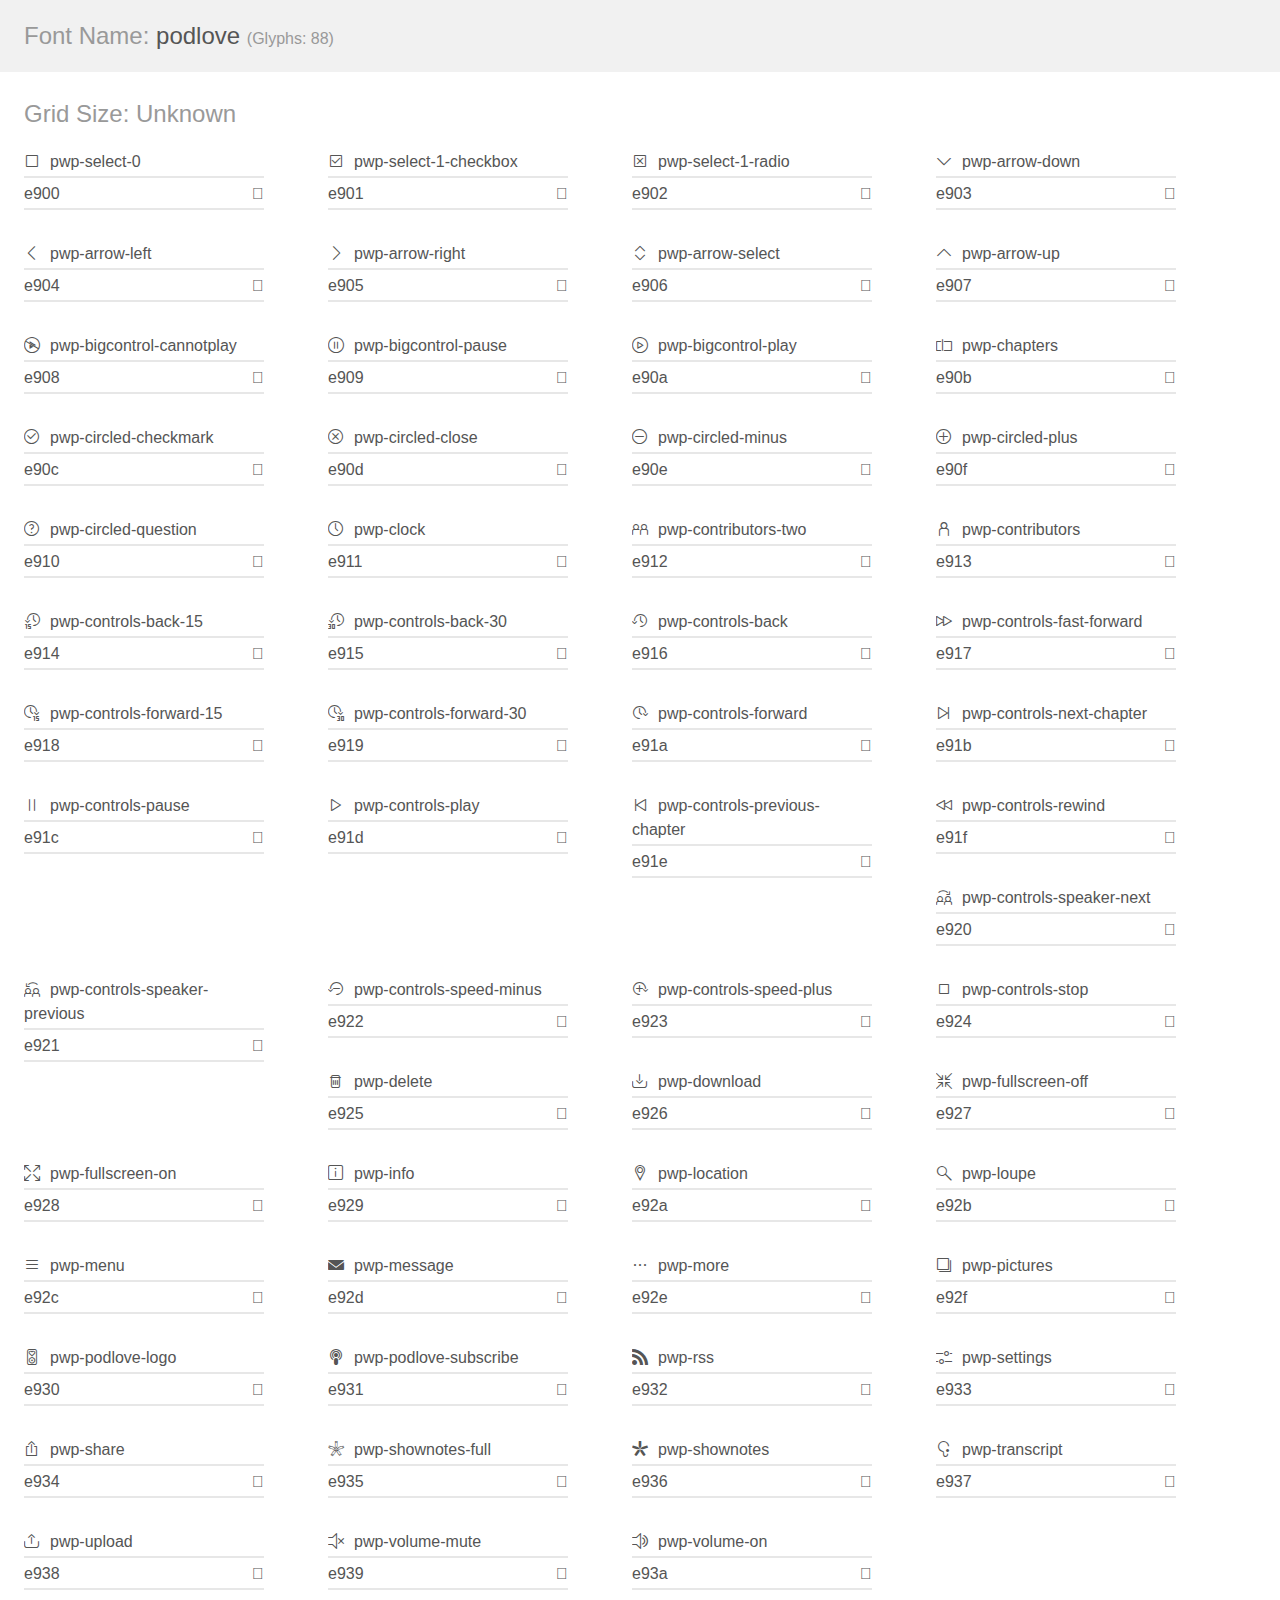
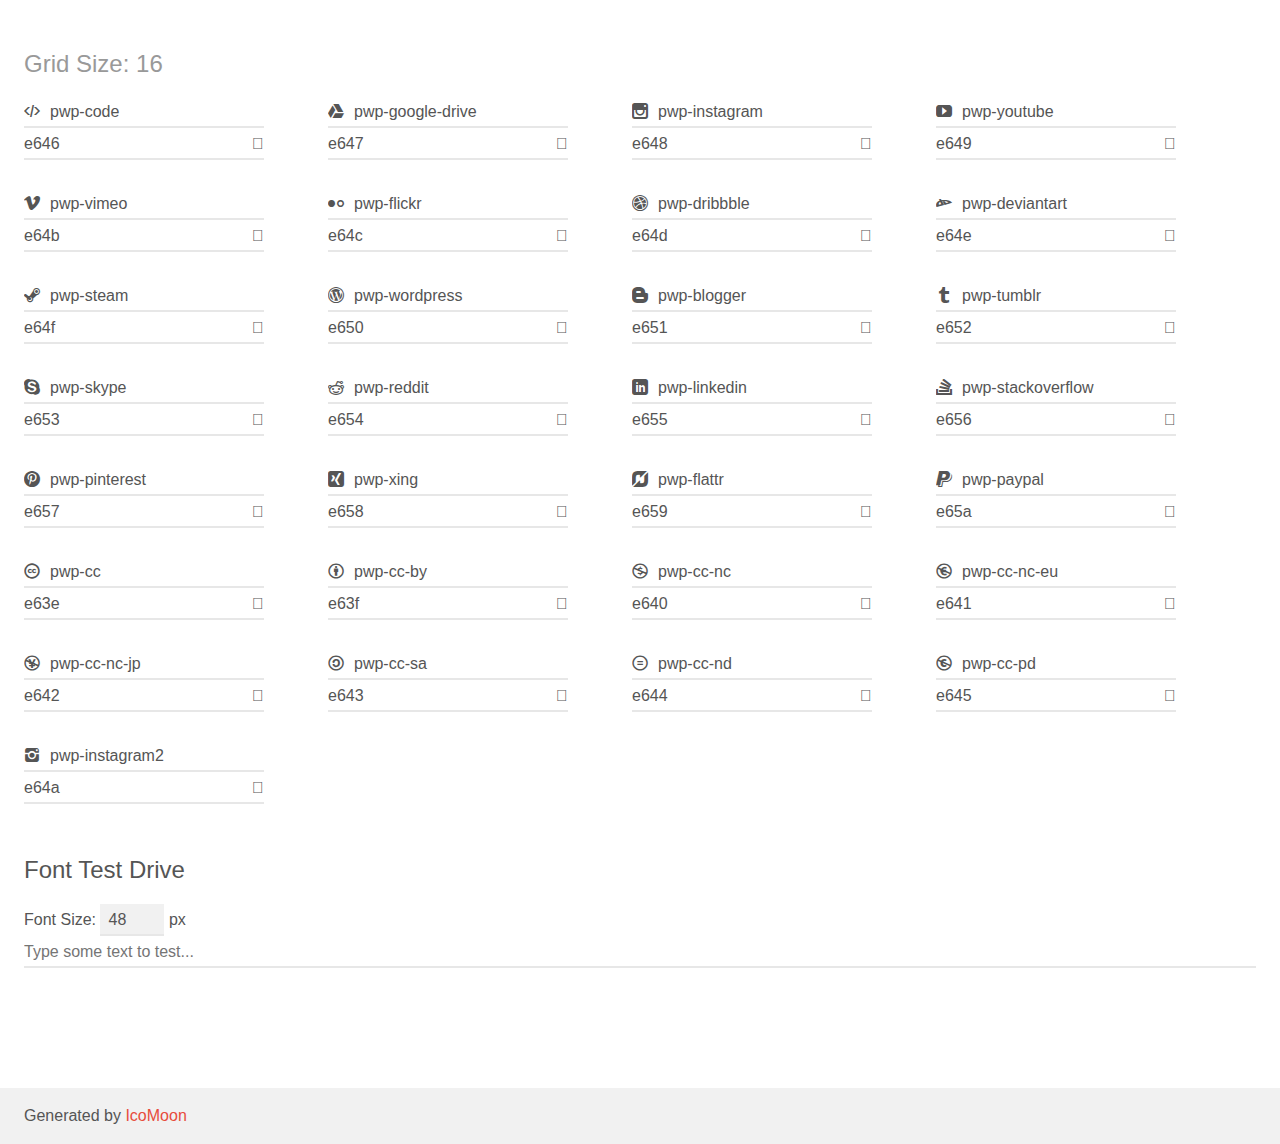
==== commit 2f70bf65: "New Iconfont Version" ====
--- a/latest icomoon build/demo.html
+++ b/latest icomoon build/demo.html
@@ -4,7 +4,7 @@
 	<meta charset="utf-8">
 	<title>IcoMoon Demo</title>
 	<meta name="description" content="An Icon Font Generated By IcoMoon.io">
-	<meta name="viewport" content="width=device-width">
+	<meta name="viewport" content="width=device-width, initial-scale=1">
 	<link rel="stylesheet" href="demo-files/demo.css">
 	<link rel="stylesheet" href="style.css">
 	<!--[if lt IE 8]><!-->
@@ -13,20 +13,68 @@
 </head>
 <body>
 	<div class="bgc1 clearfix">
-		<h1 class="mhmm mvm"><span class="fgc1">Font Name:</span> podlove <small class="fgc1">(Glyphs:&nbsp;87)</small></h1>
+		<h1 class="mhmm mvm"><span class="fgc1">Font Name:</span> podlove <small class="fgc1">(Glyphs:&nbsp;88)</small></h1>
 	</div>
 	<div class="clearfix mhl ptl">
 		<h1 class="mvm mtn fgc1">Grid Size: Unknown</h1>
 		<div class="glyph fs1">
 			<div class="clearfix bshadow0 pbs">
+				<span class="icon pwp-select-0">
+				
+				</span>
+				<span class="mls"> pwp-select-0</span>
+			</div>
+			<fieldset class="fs0 size1of1 clearfix hidden-false">
+				<input type="text" readonly value="e900" class="unit size1of2" />
+				<input type="text" maxlength="1" readonly value="&#xe900;" class="unitRight size1of2 talign-right" />
+			</fieldset>
+			<div class="fs0 bshadow0 clearfix hidden-true">
+				<span class="unit pvs fgc1">liga: </span>
+				<input type="text" readonly value="" class="liga unitRight" />
+			</div>
+		</div>
+		<div class="glyph fs1">
+			<div class="clearfix bshadow0 pbs">
+				<span class="icon pwp-select-1-checkbox">
+				
+				</span>
+				<span class="mls"> pwp-select-1-checkbox</span>
+			</div>
+			<fieldset class="fs0 size1of1 clearfix hidden-false">
+				<input type="text" readonly value="e901" class="unit size1of2" />
+				<input type="text" maxlength="1" readonly value="&#xe901;" class="unitRight size1of2 talign-right" />
+			</fieldset>
+			<div class="fs0 bshadow0 clearfix hidden-true">
+				<span class="unit pvs fgc1">liga: </span>
+				<input type="text" readonly value="" class="liga unitRight" />
+			</div>
+		</div>
+		<div class="glyph fs1">
+			<div class="clearfix bshadow0 pbs">
+				<span class="icon pwp-select-1-radio">
+				
+				</span>
+				<span class="mls"> pwp-select-1-radio</span>
+			</div>
+			<fieldset class="fs0 size1of1 clearfix hidden-false">
+				<input type="text" readonly value="e902" class="unit size1of2" />
+				<input type="text" maxlength="1" readonly value="&#xe902;" class="unitRight size1of2 talign-right" />
+			</fieldset>
+			<div class="fs0 bshadow0 clearfix hidden-true">
+				<span class="unit pvs fgc1">liga: </span>
+				<input type="text" readonly value="" class="liga unitRight" />
+			</div>
+		</div>
+		<div class="glyph fs1">
+			<div class="clearfix bshadow0 pbs">
 				<span class="icon pwp-arrow-down">
 				
 				</span>
 				<span class="mls"> pwp-arrow-down</span>
 			</div>
 			<fieldset class="fs0 size1of1 clearfix hidden-false">
-				<input type="text" readonly value="e600" class="unit size1of2" />
-				<input type="text" maxlength="1" readonly value="&#xe600;" class="unitRight size1of2 talign-right" />
+				<input type="text" readonly value="e903" class="unit size1of2" />
+				<input type="text" maxlength="1" readonly value="&#xe903;" class="unitRight size1of2 talign-right" />
 			</fieldset>
 			<div class="fs0 bshadow0 clearfix hidden-true">
 				<span class="unit pvs fgc1">liga: </span>
@@ -41,8 +89,8 @@
 				<span class="mls"> pwp-arrow-left</span>
 			</div>
 			<fieldset class="fs0 size1of1 clearfix hidden-false">
-				<input type="text" readonly value="e601" class="unit size1of2" />
-				<input type="text" maxlength="1" readonly value="&#xe601;" class="unitRight size1of2 talign-right" />
+				<input type="text" readonly value="e904" class="unit size1of2" />
+				<input type="text" maxlength="1" readonly value="&#xe904;" class="unitRight size1of2 talign-right" />
 			</fieldset>
 			<div class="fs0 bshadow0 clearfix hidden-true">
 				<span class="unit pvs fgc1">liga: </span>
@@ -57,8 +105,8 @@
 				<span class="mls"> pwp-arrow-right</span>
 			</div>
 			<fieldset class="fs0 size1of1 clearfix hidden-false">
-				<input type="text" readonly value="e602" class="unit size1of2" />
-				<input type="text" maxlength="1" readonly value="&#xe602;" class="unitRight size1of2 talign-right" />
+				<input type="text" readonly value="e905" class="unit size1of2" />
+				<input type="text" maxlength="1" readonly value="&#xe905;" class="unitRight size1of2 talign-right" />
 			</fieldset>
 			<div class="fs0 bshadow0 clearfix hidden-true">
 				<span class="unit pvs fgc1">liga: </span>
@@ -73,8 +121,8 @@
 				<span class="mls"> pwp-arrow-select</span>
 			</div>
 			<fieldset class="fs0 size1of1 clearfix hidden-false">
-				<input type="text" readonly value="e603" class="unit size1of2" />
-				<input type="text" maxlength="1" readonly value="&#xe603;" class="unitRight size1of2 talign-right" />
+				<input type="text" readonly value="e906" class="unit size1of2" />
+				<input type="text" maxlength="1" readonly value="&#xe906;" class="unitRight size1of2 talign-right" />
 			</fieldset>
 			<div class="fs0 bshadow0 clearfix hidden-true">
 				<span class="unit pvs fgc1">liga: </span>
@@ -89,8 +137,8 @@
 				<span class="mls"> pwp-arrow-up</span>
 			</div>
 			<fieldset class="fs0 size1of1 clearfix hidden-false">
-				<input type="text" readonly value="e604" class="unit size1of2" />
-				<input type="text" maxlength="1" readonly value="&#xe604;" class="unitRight size1of2 talign-right" />
+				<input type="text" readonly value="e907" class="unit size1of2" />
+				<input type="text" maxlength="1" readonly value="&#xe907;" class="unitRight size1of2 talign-right" />
 			</fieldset>
 			<div class="fs0 bshadow0 clearfix hidden-true">
 				<span class="unit pvs fgc1">liga: </span>
@@ -105,8 +153,8 @@
 				<span class="mls"> pwp-bigcontrol-cannotplay</span>
 			</div>
 			<fieldset class="fs0 size1of1 clearfix hidden-false">
-				<input type="text" readonly value="e605" class="unit size1of2" />
-				<input type="text" maxlength="1" readonly value="&#xe605;" class="unitRight size1of2 talign-right" />
+				<input type="text" readonly value="e908" class="unit size1of2" />
+				<input type="text" maxlength="1" readonly value="&#xe908;" class="unitRight size1of2 talign-right" />
 			</fieldset>
 			<div class="fs0 bshadow0 clearfix hidden-true">
 				<span class="unit pvs fgc1">liga: </span>
@@ -121,8 +169,8 @@
 				<span class="mls"> pwp-bigcontrol-pause</span>
 			</div>
 			<fieldset class="fs0 size1of1 clearfix hidden-false">
-				<input type="text" readonly value="e606" class="unit size1of2" />
-				<input type="text" maxlength="1" readonly value="&#xe606;" class="unitRight size1of2 talign-right" />
+				<input type="text" readonly value="e909" class="unit size1of2" />
+				<input type="text" maxlength="1" readonly value="&#xe909;" class="unitRight size1of2 talign-right" />
 			</fieldset>
 			<div class="fs0 bshadow0 clearfix hidden-true">
 				<span class="unit pvs fgc1">liga: </span>
@@ -137,8 +185,8 @@
 				<span class="mls"> pwp-bigcontrol-play</span>
 			</div>
 			<fieldset class="fs0 size1of1 clearfix hidden-false">
-				<input type="text" readonly value="e607" class="unit size1of2" />
-				<input type="text" maxlength="1" readonly value="&#xe607;" class="unitRight size1of2 talign-right" />
+				<input type="text" readonly value="e90a" class="unit size1of2" />
+				<input type="text" maxlength="1" readonly value="&#xe90a;" class="unitRight size1of2 talign-right" />
 			</fieldset>
 			<div class="fs0 bshadow0 clearfix hidden-true">
 				<span class="unit pvs fgc1">liga: </span>
@@ -153,8 +201,8 @@
 				<span class="mls"> pwp-chapters</span>
 			</div>
 			<fieldset class="fs0 size1of1 clearfix hidden-false">
-				<input type="text" readonly value="e608" class="unit size1of2" />
-				<input type="text" maxlength="1" readonly value="&#xe608;" class="unitRight size1of2 talign-right" />
+				<input type="text" readonly value="e90b" class="unit size1of2" />
+				<input type="text" maxlength="1" readonly value="&#xe90b;" class="unitRight size1of2 talign-right" />
 			</fieldset>
 			<div class="fs0 bshadow0 clearfix hidden-true">
 				<span class="unit pvs fgc1">liga: </span>
@@ -169,8 +217,8 @@
 				<span class="mls"> pwp-circled-checkmark</span>
 			</div>
 			<fieldset class="fs0 size1of1 clearfix hidden-false">
-				<input type="text" readonly value="e609" class="unit size1of2" />
-				<input type="text" maxlength="1" readonly value="&#xe609;" class="unitRight size1of2 talign-right" />
+				<input type="text" readonly value="e90c" class="unit size1of2" />
+				<input type="text" maxlength="1" readonly value="&#xe90c;" class="unitRight size1of2 talign-right" />
 			</fieldset>
 			<div class="fs0 bshadow0 clearfix hidden-true">
 				<span class="unit pvs fgc1">liga: </span>
@@ -185,24 +233,8 @@
 				<span class="mls"> pwp-circled-close</span>
 			</div>
 			<fieldset class="fs0 size1of1 clearfix hidden-false">
-				<input type="text" readonly value="e60a" class="unit size1of2" />
-				<input type="text" maxlength="1" readonly value="&#xe60a;" class="unitRight size1of2 talign-right" />
-			</fieldset>
-			<div class="fs0 bshadow0 clearfix hidden-true">
-				<span class="unit pvs fgc1">liga: </span>
-				<input type="text" readonly value="" class="liga unitRight" />
-			</div>
-		</div>
-		<div class="glyph fs1">
-			<div class="clearfix bshadow0 pbs">
-				<span class="icon pwp-circled-info">
-				
-				</span>
-				<span class="mls"> pwp-circled-info</span>
-			</div>
-			<fieldset class="fs0 size1of1 clearfix hidden-false">
-				<input type="text" readonly value="e60b" class="unit size1of2" />
-				<input type="text" maxlength="1" readonly value="&#xe60b;" class="unitRight size1of2 talign-right" />
+				<input type="text" readonly value="e90d" class="unit size1of2" />
+				<input type="text" maxlength="1" readonly value="&#xe90d;" class="unitRight size1of2 talign-right" />
 			</fieldset>
 			<div class="fs0 bshadow0 clearfix hidden-true">
 				<span class="unit pvs fgc1">liga: </span>
@@ -217,24 +249,8 @@
 				<span class="mls"> pwp-circled-minus</span>
 			</div>
 			<fieldset class="fs0 size1of1 clearfix hidden-false">
-				<input type="text" readonly value="e60c" class="unit size1of2" />
-				<input type="text" maxlength="1" readonly value="&#xe60c;" class="unitRight size1of2 talign-right" />
-			</fieldset>
-			<div class="fs0 bshadow0 clearfix hidden-true">
-				<span class="unit pvs fgc1">liga: </span>
-				<input type="text" readonly value="" class="liga unitRight" />
-			</div>
-		</div>
-		<div class="glyph fs1">
-			<div class="clearfix bshadow0 pbs">
-				<span class="icon pwp-circled-more">
-				
-				</span>
-				<span class="mls"> pwp-circled-more</span>
-			</div>
-			<fieldset class="fs0 size1of1 clearfix hidden-false">
-				<input type="text" readonly value="e60d" class="unit size1of2" />
-				<input type="text" maxlength="1" readonly value="&#xe60d;" class="unitRight size1of2 talign-right" />
+				<input type="text" readonly value="e90e" class="unit size1of2" />
+				<input type="text" maxlength="1" readonly value="&#xe90e;" class="unitRight size1of2 talign-right" />
 			</fieldset>
 			<div class="fs0 bshadow0 clearfix hidden-true">
 				<span class="unit pvs fgc1">liga: </span>
@@ -249,8 +265,8 @@
 				<span class="mls"> pwp-circled-plus</span>
 			</div>
 			<fieldset class="fs0 size1of1 clearfix hidden-false">
-				<input type="text" readonly value="e60e" class="unit size1of2" />
-				<input type="text" maxlength="1" readonly value="&#xe60e;" class="unitRight size1of2 talign-right" />
+				<input type="text" readonly value="e90f" class="unit size1of2" />
+				<input type="text" maxlength="1" readonly value="&#xe90f;" class="unitRight size1of2 talign-right" />
 			</fieldset>
 			<div class="fs0 bshadow0 clearfix hidden-true">
 				<span class="unit pvs fgc1">liga: </span>
@@ -265,8 +281,8 @@
 				<span class="mls"> pwp-circled-question</span>
 			</div>
 			<fieldset class="fs0 size1of1 clearfix hidden-false">
-				<input type="text" readonly value="e60f" class="unit size1of2" />
-				<input type="text" maxlength="1" readonly value="&#xe60f;" class="unitRight size1of2 talign-right" />
+				<input type="text" readonly value="e910" class="unit size1of2" />
+				<input type="text" maxlength="1" readonly value="&#xe910;" class="unitRight size1of2 talign-right" />
 			</fieldset>
 			<div class="fs0 bshadow0 clearfix hidden-true">
 				<span class="unit pvs fgc1">liga: </span>
@@ -281,8 +297,8 @@
 				<span class="mls"> pwp-clock</span>
 			</div>
 			<fieldset class="fs0 size1of1 clearfix hidden-false">
-				<input type="text" readonly value="e610" class="unit size1of2" />
-				<input type="text" maxlength="1" readonly value="&#xe610;" class="unitRight size1of2 talign-right" />
+				<input type="text" readonly value="e911" class="unit size1of2" />
+				<input type="text" maxlength="1" readonly value="&#xe911;" class="unitRight size1of2 talign-right" />
 			</fieldset>
 			<div class="fs0 bshadow0 clearfix hidden-true">
 				<span class="unit pvs fgc1">liga: </span>
@@ -297,8 +313,8 @@
 				<span class="mls"> pwp-contributors-two</span>
 			</div>
 			<fieldset class="fs0 size1of1 clearfix hidden-false">
-				<input type="text" readonly value="e611" class="unit size1of2" />
-				<input type="text" maxlength="1" readonly value="&#xe611;" class="unitRight size1of2 talign-right" />
+				<input type="text" readonly value="e912" class="unit size1of2" />
+				<input type="text" maxlength="1" readonly value="&#xe912;" class="unitRight size1of2 talign-right" />
 			</fieldset>
 			<div class="fs0 bshadow0 clearfix hidden-true">
 				<span class="unit pvs fgc1">liga: </span>
@@ -313,8 +329,8 @@
 				<span class="mls"> pwp-contributors</span>
 			</div>
 			<fieldset class="fs0 size1of1 clearfix hidden-false">
-				<input type="text" readonly value="e612" class="unit size1of2" />
-				<input type="text" maxlength="1" readonly value="&#xe612;" class="unitRight size1of2 talign-right" />
+				<input type="text" readonly value="e913" class="unit size1of2" />
+				<input type="text" maxlength="1" readonly value="&#xe913;" class="unitRight size1of2 talign-right" />
 			</fieldset>
 			<div class="fs0 bshadow0 clearfix hidden-true">
 				<span class="unit pvs fgc1">liga: </span>
@@ -329,8 +345,8 @@
 				<span class="mls"> pwp-controls-back-15</span>
 			</div>
 			<fieldset class="fs0 size1of1 clearfix hidden-false">
-				<input type="text" readonly value="e613" class="unit size1of2" />
-				<input type="text" maxlength="1" readonly value="&#xe613;" class="unitRight size1of2 talign-right" />
+				<input type="text" readonly value="e914" class="unit size1of2" />
+				<input type="text" maxlength="1" readonly value="&#xe914;" class="unitRight size1of2 talign-right" />
 			</fieldset>
 			<div class="fs0 bshadow0 clearfix hidden-true">
 				<span class="unit pvs fgc1">liga: </span>
@@ -345,8 +361,8 @@
 				<span class="mls"> pwp-controls-back-30</span>
 			</div>
 			<fieldset class="fs0 size1of1 clearfix hidden-false">
-				<input type="text" readonly value="e614" class="unit size1of2" />
-				<input type="text" maxlength="1" readonly value="&#xe614;" class="unitRight size1of2 talign-right" />
+				<input type="text" readonly value="e915" class="unit size1of2" />
+				<input type="text" maxlength="1" readonly value="&#xe915;" class="unitRight size1of2 talign-right" />
 			</fieldset>
 			<div class="fs0 bshadow0 clearfix hidden-true">
 				<span class="unit pvs fgc1">liga: </span>
@@ -361,8 +377,8 @@
 				<span class="mls"> pwp-controls-back</span>
 			</div>
 			<fieldset class="fs0 size1of1 clearfix hidden-false">
-				<input type="text" readonly value="e615" class="unit size1of2" />
-				<input type="text" maxlength="1" readonly value="&#xe615;" class="unitRight size1of2 talign-right" />
+				<input type="text" readonly value="e916" class="unit size1of2" />
+				<input type="text" maxlength="1" readonly value="&#xe916;" class="unitRight size1of2 talign-right" />
 			</fieldset>
 			<div class="fs0 bshadow0 clearfix hidden-true">
 				<span class="unit pvs fgc1">liga: </span>
@@ -377,8 +393,8 @@
 				<span class="mls"> pwp-controls-fast-forward</span>
 			</div>
 			<fieldset class="fs0 size1of1 clearfix hidden-false">
-				<input type="text" readonly value="e616" class="unit size1of2" />
-				<input type="text" maxlength="1" readonly value="&#xe616;" class="unitRight size1of2 talign-right" />
+				<input type="text" readonly value="e917" class="unit size1of2" />
+				<input type="text" maxlength="1" readonly value="&#xe917;" class="unitRight size1of2 talign-right" />
 			</fieldset>
 			<div class="fs0 bshadow0 clearfix hidden-true">
 				<span class="unit pvs fgc1">liga: </span>
@@ -393,8 +409,8 @@
 				<span class="mls"> pwp-controls-forward-15</span>
 			</div>
 			<fieldset class="fs0 size1of1 clearfix hidden-false">
-				<input type="text" readonly value="e617" class="unit size1of2" />
-				<input type="text" maxlength="1" readonly value="&#xe617;" class="unitRight size1of2 talign-right" />
+				<input type="text" readonly value="e918" class="unit size1of2" />
+				<input type="text" maxlength="1" readonly value="&#xe918;" class="unitRight size1of2 talign-right" />
 			</fieldset>
 			<div class="fs0 bshadow0 clearfix hidden-true">
 				<span class="unit pvs fgc1">liga: </span>
@@ -409,8 +425,8 @@
 				<span class="mls"> pwp-controls-forward-30</span>
 			</div>
 			<fieldset class="fs0 size1of1 clearfix hidden-false">
-				<input type="text" readonly value="e618" class="unit size1of2" />
-				<input type="text" maxlength="1" readonly value="&#xe618;" class="unitRight size1of2 talign-right" />
+				<input type="text" readonly value="e919" class="unit size1of2" />
+				<input type="text" maxlength="1" readonly value="&#xe919;" class="unitRight size1of2 talign-right" />
 			</fieldset>
 			<div class="fs0 bshadow0 clearfix hidden-true">
 				<span class="unit pvs fgc1">liga: </span>
@@ -425,8 +441,8 @@
 				<span class="mls"> pwp-controls-forward</span>
 			</div>
 			<fieldset class="fs0 size1of1 clearfix hidden-false">
-				<input type="text" readonly value="e619" class="unit size1of2" />
-				<input type="text" maxlength="1" readonly value="&#xe619;" class="unitRight size1of2 talign-right" />
+				<input type="text" readonly value="e91a" class="unit size1of2" />
+				<input type="text" maxlength="1" readonly value="&#xe91a;" class="unitRight size1of2 talign-right" />
 			</fieldset>
 			<div class="fs0 bshadow0 clearfix hidden-true">
 				<span class="unit pvs fgc1">liga: </span>
@@ -441,8 +457,8 @@
 				<span class="mls"> pwp-controls-next-chapter</span>
 			</div>
 			<fieldset class="fs0 size1of1 clearfix hidden-false">
-				<input type="text" readonly value="e61a" class="unit size1of2" />
-				<input type="text" maxlength="1" readonly value="&#xe61a;" class="unitRight size1of2 talign-right" />
+				<input type="text" readonly value="e91b" class="unit size1of2" />
+				<input type="text" maxlength="1" readonly value="&#xe91b;" class="unitRight size1of2 talign-right" />
 			</fieldset>
 			<div class="fs0 bshadow0 clearfix hidden-true">
 				<span class="unit pvs fgc1">liga: </span>
@@ -457,8 +473,8 @@
 				<span class="mls"> pwp-controls-pause</span>
 			</div>
 			<fieldset class="fs0 size1of1 clearfix hidden-false">
-				<input type="text" readonly value="e61b" class="unit size1of2" />
-				<input type="text" maxlength="1" readonly value="&#xe61b;" class="unitRight size1of2 talign-right" />
+				<input type="text" readonly value="e91c" class="unit size1of2" />
+				<input type="text" maxlength="1" readonly value="&#xe91c;" class="unitRight size1of2 talign-right" />
 			</fieldset>
 			<div class="fs0 bshadow0 clearfix hidden-true">
 				<span class="unit pvs fgc1">liga: </span>
@@ -473,8 +489,8 @@
 				<span class="mls"> pwp-controls-play</span>
 			</div>
 			<fieldset class="fs0 size1of1 clearfix hidden-false">
-				<input type="text" readonly value="e61c" class="unit size1of2" />
-				<input type="text" maxlength="1" readonly value="&#xe61c;" class="unitRight size1of2 talign-right" />
+				<input type="text" readonly value="e91d" class="unit size1of2" />
+				<input type="text" maxlength="1" readonly value="&#xe91d;" class="unitRight size1of2 talign-right" />
 			</fieldset>
 			<div class="fs0 bshadow0 clearfix hidden-true">
 				<span class="unit pvs fgc1">liga: </span>
@@ -489,8 +505,8 @@
 				<span class="mls"> pwp-controls-previous-chapter</span>
 			</div>
 			<fieldset class="fs0 size1of1 clearfix hidden-false">
-				<input type="text" readonly value="e61d" class="unit size1of2" />
-				<input type="text" maxlength="1" readonly value="&#xe61d;" class="unitRight size1of2 talign-right" />
+				<input type="text" readonly value="e91e" class="unit size1of2" />
+				<input type="text" maxlength="1" readonly value="&#xe91e;" class="unitRight size1of2 talign-right" />
 			</fieldset>
 			<div class="fs0 bshadow0 clearfix hidden-true">
 				<span class="unit pvs fgc1">liga: </span>
@@ -505,24 +521,8 @@
 				<span class="mls"> pwp-controls-rewind</span>
 			</div>
 			<fieldset class="fs0 size1of1 clearfix hidden-false">
-				<input type="text" readonly value="e61e" class="unit size1of2" />
-				<input type="text" maxlength="1" readonly value="&#xe61e;" class="unitRight size1of2 talign-right" />
-			</fieldset>
-			<div class="fs0 bshadow0 clearfix hidden-true">
-				<span class="unit pvs fgc1">liga: </span>
-				<input type="text" readonly value="" class="liga unitRight" />
-			</div>
-		</div>
-		<div class="glyph fs1">
-			<div class="clearfix bshadow0 pbs">
-				<span class="icon pwp-controls-seeking">
-				
-				</span>
-				<span class="mls"> pwp-controls-seeking</span>
-			</div>
-			<fieldset class="fs0 size1of1 clearfix hidden-false">
-				<input type="text" readonly value="e61f" class="unit size1of2" />
-				<input type="text" maxlength="1" readonly value="&#xe61f;" class="unitRight size1of2 talign-right" />
+				<input type="text" readonly value="e91f" class="unit size1of2" />
+				<input type="text" maxlength="1" readonly value="&#xe91f;" class="unitRight size1of2 talign-right" />
 			</fieldset>
 			<div class="fs0 bshadow0 clearfix hidden-true">
 				<span class="unit pvs fgc1">liga: </span>
@@ -537,8 +537,8 @@
 				<span class="mls"> pwp-controls-speaker-next</span>
 			</div>
 			<fieldset class="fs0 size1of1 clearfix hidden-false">
-				<input type="text" readonly value="e620" class="unit size1of2" />
-				<input type="text" maxlength="1" readonly value="&#xe620;" class="unitRight size1of2 talign-right" />
+				<input type="text" readonly value="e920" class="unit size1of2" />
+				<input type="text" maxlength="1" readonly value="&#xe920;" class="unitRight size1of2 talign-right" />
 			</fieldset>
 			<div class="fs0 bshadow0 clearfix hidden-true">
 				<span class="unit pvs fgc1">liga: </span>
@@ -553,8 +553,8 @@
 				<span class="mls"> pwp-controls-speaker-previous</span>
 			</div>
 			<fieldset class="fs0 size1of1 clearfix hidden-false">
-				<input type="text" readonly value="e621" class="unit size1of2" />
-				<input type="text" maxlength="1" readonly value="&#xe621;" class="unitRight size1of2 talign-right" />
+				<input type="text" readonly value="e921" class="unit size1of2" />
+				<input type="text" maxlength="1" readonly value="&#xe921;" class="unitRight size1of2 talign-right" />
 			</fieldset>
 			<div class="fs0 bshadow0 clearfix hidden-true">
 				<span class="unit pvs fgc1">liga: </span>
@@ -569,8 +569,8 @@
 				<span class="mls"> pwp-controls-speed-minus</span>
 			</div>
 			<fieldset class="fs0 size1of1 clearfix hidden-false">
-				<input type="text" readonly value="e622" class="unit size1of2" />
-				<input type="text" maxlength="1" readonly value="&#xe622;" class="unitRight size1of2 talign-right" />
+				<input type="text" readonly value="e922" class="unit size1of2" />
+				<input type="text" maxlength="1" readonly value="&#xe922;" class="unitRight size1of2 talign-right" />
 			</fieldset>
 			<div class="fs0 bshadow0 clearfix hidden-true">
 				<span class="unit pvs fgc1">liga: </span>
@@ -585,8 +585,8 @@
 				<span class="mls"> pwp-controls-speed-plus</span>
 			</div>
 			<fieldset class="fs0 size1of1 clearfix hidden-false">
-				<input type="text" readonly value="e623" class="unit size1of2" />
-				<input type="text" maxlength="1" readonly value="&#xe623;" class="unitRight size1of2 talign-right" />
+				<input type="text" readonly value="e923" class="unit size1of2" />
+				<input type="text" maxlength="1" readonly value="&#xe923;" class="unitRight size1of2 talign-right" />
 			</fieldset>
 			<div class="fs0 bshadow0 clearfix hidden-true">
 				<span class="unit pvs fgc1">liga: </span>
@@ -601,8 +601,8 @@
 				<span class="mls"> pwp-controls-stop</span>
 			</div>
 			<fieldset class="fs0 size1of1 clearfix hidden-false">
-				<input type="text" readonly value="e624" class="unit size1of2" />
-				<input type="text" maxlength="1" readonly value="&#xe624;" class="unitRight size1of2 talign-right" />
+				<input type="text" readonly value="e924" class="unit size1of2" />
+				<input type="text" maxlength="1" readonly value="&#xe924;" class="unitRight size1of2 talign-right" />
 			</fieldset>
 			<div class="fs0 bshadow0 clearfix hidden-true">
 				<span class="unit pvs fgc1">liga: </span>
@@ -617,8 +617,8 @@
 				<span class="mls"> pwp-delete</span>
 			</div>
 			<fieldset class="fs0 size1of1 clearfix hidden-false">
-				<input type="text" readonly value="e625" class="unit size1of2" />
-				<input type="text" maxlength="1" readonly value="&#xe625;" class="unitRight size1of2 talign-right" />
+				<input type="text" readonly value="e925" class="unit size1of2" />
+				<input type="text" maxlength="1" readonly value="&#xe925;" class="unitRight size1of2 talign-right" />
 			</fieldset>
 			<div class="fs0 bshadow0 clearfix hidden-true">
 				<span class="unit pvs fgc1">liga: </span>
@@ -633,8 +633,8 @@
 				<span class="mls"> pwp-download</span>
 			</div>
 			<fieldset class="fs0 size1of1 clearfix hidden-false">
-				<input type="text" readonly value="e626" class="unit size1of2" />
-				<input type="text" maxlength="1" readonly value="&#xe626;" class="unitRight size1of2 talign-right" />
+				<input type="text" readonly value="e926" class="unit size1of2" />
+				<input type="text" maxlength="1" readonly value="&#xe926;" class="unitRight size1of2 talign-right" />
 			</fieldset>
 			<div class="fs0 bshadow0 clearfix hidden-true">
 				<span class="unit pvs fgc1">liga: </span>
@@ -649,8 +649,8 @@
 				<span class="mls"> pwp-fullscreen-off</span>
 			</div>
 			<fieldset class="fs0 size1of1 clearfix hidden-false">
-				<input type="text" readonly value="e627" class="unit size1of2" />
-				<input type="text" maxlength="1" readonly value="&#xe627;" class="unitRight size1of2 talign-right" />
+				<input type="text" readonly value="e927" class="unit size1of2" />
+				<input type="text" maxlength="1" readonly value="&#xe927;" class="unitRight size1of2 talign-right" />
 			</fieldset>
 			<div class="fs0 bshadow0 clearfix hidden-true">
 				<span class="unit pvs fgc1">liga: </span>
@@ -665,8 +665,8 @@
 				<span class="mls"> pwp-fullscreen-on</span>
 			</div>
 			<fieldset class="fs0 size1of1 clearfix hidden-false">
-				<input type="text" readonly value="e628" class="unit size1of2" />
-				<input type="text" maxlength="1" readonly value="&#xe628;" class="unitRight size1of2 talign-right" />
+				<input type="text" readonly value="e928" class="unit size1of2" />
+				<input type="text" maxlength="1" readonly value="&#xe928;" class="unitRight size1of2 talign-right" />
 			</fieldset>
 			<div class="fs0 bshadow0 clearfix hidden-true">
 				<span class="unit pvs fgc1">liga: </span>
@@ -681,8 +681,8 @@
 				<span class="mls"> pwp-info</span>
 			</div>
 			<fieldset class="fs0 size1of1 clearfix hidden-false">
-				<input type="text" readonly value="e629" class="unit size1of2" />
-				<input type="text" maxlength="1" readonly value="&#xe629;" class="unitRight size1of2 talign-right" />
+				<input type="text" readonly value="e929" class="unit size1of2" />
+				<input type="text" maxlength="1" readonly value="&#xe929;" class="unitRight size1of2 talign-right" />
 			</fieldset>
 			<div class="fs0 bshadow0 clearfix hidden-true">
 				<span class="unit pvs fgc1">liga: </span>
@@ -697,8 +697,8 @@
 				<span class="mls"> pwp-location</span>
 			</div>
 			<fieldset class="fs0 size1of1 clearfix hidden-false">
-				<input type="text" readonly value="e62a" class="unit size1of2" />
-				<input type="text" maxlength="1" readonly value="&#xe62a;" class="unitRight size1of2 talign-right" />
+				<input type="text" readonly value="e92a" class="unit size1of2" />
+				<input type="text" maxlength="1" readonly value="&#xe92a;" class="unitRight size1of2 talign-right" />
 			</fieldset>
 			<div class="fs0 bshadow0 clearfix hidden-true">
 				<span class="unit pvs fgc1">liga: </span>
@@ -713,8 +713,8 @@
 				<span class="mls"> pwp-loupe</span>
 			</div>
 			<fieldset class="fs0 size1of1 clearfix hidden-false">
-				<input type="text" readonly value="e62b" class="unit size1of2" />
-				<input type="text" maxlength="1" readonly value="&#xe62b;" class="unitRight size1of2 talign-right" />
+				<input type="text" readonly value="e92b" class="unit size1of2" />
+				<input type="text" maxlength="1" readonly value="&#xe92b;" class="unitRight size1of2 talign-right" />
 			</fieldset>
 			<div class="fs0 bshadow0 clearfix hidden-true">
 				<span class="unit pvs fgc1">liga: </span>
@@ -729,8 +729,8 @@
 				<span class="mls"> pwp-menu</span>
 			</div>
 			<fieldset class="fs0 size1of1 clearfix hidden-false">
-				<input type="text" readonly value="e62c" class="unit size1of2" />
-				<input type="text" maxlength="1" readonly value="&#xe62c;" class="unitRight size1of2 talign-right" />
+				<input type="text" readonly value="e92c" class="unit size1of2" />
+				<input type="text" maxlength="1" readonly value="&#xe92c;" class="unitRight size1of2 talign-right" />
 			</fieldset>
 			<div class="fs0 bshadow0 clearfix hidden-true">
 				<span class="unit pvs fgc1">liga: </span>
@@ -745,8 +745,24 @@
 				<span class="mls"> pwp-message</span>
 			</div>
 			<fieldset class="fs0 size1of1 clearfix hidden-false">
-				<input type="text" readonly value="e62d" class="unit size1of2" />
-				<input type="text" maxlength="1" readonly value="&#xe62d;" class="unitRight size1of2 talign-right" />
+				<input type="text" readonly value="e92d" class="unit size1of2" />
+				<input type="text" maxlength="1" readonly value="&#xe92d;" class="unitRight size1of2 talign-right" />
+			</fieldset>
+			<div class="fs0 bshadow0 clearfix hidden-true">
+				<span class="unit pvs fgc1">liga: </span>
+				<input type="text" readonly value="" class="liga unitRight" />
+			</div>
+		</div>
+		<div class="glyph fs1">
+			<div class="clearfix bshadow0 pbs">
+				<span class="icon pwp-more">
+				
+				</span>
+				<span class="mls"> pwp-more</span>
+			</div>
+			<fieldset class="fs0 size1of1 clearfix hidden-false">
+				<input type="text" readonly value="e92e" class="unit size1of2" />
+				<input type="text" maxlength="1" readonly value="&#xe92e;" class="unitRight size1of2 talign-right" />
 			</fieldset>
 			<div class="fs0 bshadow0 clearfix hidden-true">
 				<span class="unit pvs fgc1">liga: </span>
@@ -761,8 +777,8 @@
 				<span class="mls"> pwp-pictures</span>
 			</div>
 			<fieldset class="fs0 size1of1 clearfix hidden-false">
-				<input type="text" readonly value="e62e" class="unit size1of2" />
-				<input type="text" maxlength="1" readonly value="&#xe62e;" class="unitRight size1of2 talign-right" />
+				<input type="text" readonly value="e92f" class="unit size1of2" />
+				<input type="text" maxlength="1" readonly value="&#xe92f;" class="unitRight size1of2 talign-right" />
 			</fieldset>
 			<div class="fs0 bshadow0 clearfix hidden-true">
 				<span class="unit pvs fgc1">liga: </span>
@@ -777,8 +793,8 @@
 				<span class="mls"> pwp-podlove-logo</span>
 			</div>
 			<fieldset class="fs0 size1of1 clearfix hidden-false">
-				<input type="text" readonly value="e62f" class="unit size1of2" />
-				<input type="text" maxlength="1" readonly value="&#xe62f;" class="unitRight size1of2 talign-right" />
+				<input type="text" readonly value="e930" class="unit size1of2" />
+				<input type="text" maxlength="1" readonly value="&#xe930;" class="unitRight size1of2 talign-right" />
 			</fieldset>
 			<div class="fs0 bshadow0 clearfix hidden-true">
 				<span class="unit pvs fgc1">liga: </span>
@@ -793,8 +809,8 @@
 				<span class="mls"> pwp-podlove-subscribe</span>
 			</div>
 			<fieldset class="fs0 size1of1 clearfix hidden-false">
-				<input type="text" readonly value="e630" class="unit size1of2" />
-				<input type="text" maxlength="1" readonly value="&#xe630;" class="unitRight size1of2 talign-right" />
+				<input type="text" readonly value="e931" class="unit size1of2" />
+				<input type="text" maxlength="1" readonly value="&#xe931;" class="unitRight size1of2 talign-right" />
 			</fieldset>
 			<div class="fs0 bshadow0 clearfix hidden-true">
 				<span class="unit pvs fgc1">liga: </span>
@@ -809,8 +825,8 @@
 				<span class="mls"> pwp-rss</span>
 			</div>
 			<fieldset class="fs0 size1of1 clearfix hidden-false">
-				<input type="text" readonly value="e631" class="unit size1of2" />
-				<input type="text" maxlength="1" readonly value="&#xe631;" class="unitRight size1of2 talign-right" />
+				<input type="text" readonly value="e932" class="unit size1of2" />
+				<input type="text" maxlength="1" readonly value="&#xe932;" class="unitRight size1of2 talign-right" />
 			</fieldset>
 			<div class="fs0 bshadow0 clearfix hidden-true">
 				<span class="unit pvs fgc1">liga: </span>
@@ -825,8 +841,8 @@
 				<span class="mls"> pwp-settings</span>
 			</div>
 			<fieldset class="fs0 size1of1 clearfix hidden-false">
-				<input type="text" readonly value="e632" class="unit size1of2" />
-				<input type="text" maxlength="1" readonly value="&#xe632;" class="unitRight size1of2 talign-right" />
+				<input type="text" readonly value="e933" class="unit size1of2" />
+				<input type="text" maxlength="1" readonly value="&#xe933;" class="unitRight size1of2 talign-right" />
 			</fieldset>
 			<div class="fs0 bshadow0 clearfix hidden-true">
 				<span class="unit pvs fgc1">liga: </span>
@@ -841,8 +857,8 @@
 				<span class="mls"> pwp-share</span>
 			</div>
 			<fieldset class="fs0 size1of1 clearfix hidden-false">
-				<input type="text" readonly value="e633" class="unit size1of2" />
-				<input type="text" maxlength="1" readonly value="&#xe633;" class="unitRight size1of2 talign-right" />
+				<input type="text" readonly value="e934" class="unit size1of2" />
+				<input type="text" maxlength="1" readonly value="&#xe934;" class="unitRight size1of2 talign-right" />
 			</fieldset>
 			<div class="fs0 bshadow0 clearfix hidden-true">
 				<span class="unit pvs fgc1">liga: </span>
@@ -857,8 +873,8 @@
 				<span class="mls"> pwp-shownotes-full</span>
 			</div>
 			<fieldset class="fs0 size1of1 clearfix hidden-false">
-				<input type="text" readonly value="e634" class="unit size1of2" />
-				<input type="text" maxlength="1" readonly value="&#xe634;" class="unitRight size1of2 talign-right" />
+				<input type="text" readonly value="e935" class="unit size1of2" />
+				<input type="text" maxlength="1" readonly value="&#xe935;" class="unitRight size1of2 talign-right" />
 			</fieldset>
 			<div class="fs0 bshadow0 clearfix hidden-true">
 				<span class="unit pvs fgc1">liga: </span>
@@ -873,8 +889,8 @@
 				<span class="mls"> pwp-shownotes</span>
 			</div>
 			<fieldset class="fs0 size1of1 clearfix hidden-false">
-				<input type="text" readonly value="e635" class="unit size1of2" />
-				<input type="text" maxlength="1" readonly value="&#xe635;" class="unitRight size1of2 talign-right" />
+				<input type="text" readonly value="e936" class="unit size1of2" />
+				<input type="text" maxlength="1" readonly value="&#xe936;" class="unitRight size1of2 talign-right" />
 			</fieldset>
 			<div class="fs0 bshadow0 clearfix hidden-true">
 				<span class="unit pvs fgc1">liga: </span>
@@ -889,8 +905,8 @@
 				<span class="mls"> pwp-transcript</span>
 			</div>
 			<fieldset class="fs0 size1of1 clearfix hidden-false">
-				<input type="text" readonly value="e636" class="unit size1of2" />
-				<input type="text" maxlength="1" readonly value="&#xe636;" class="unitRight size1of2 talign-right" />
+				<input type="text" readonly value="e937" class="unit size1of2" />
+				<input type="text" maxlength="1" readonly value="&#xe937;" class="unitRight size1of2 talign-right" />
 			</fieldset>
 			<div class="fs0 bshadow0 clearfix hidden-true">
 				<span class="unit pvs fgc1">liga: </span>
@@ -905,8 +921,8 @@
 				<span class="mls"> pwp-upload</span>
 			</div>
 			<fieldset class="fs0 size1of1 clearfix hidden-false">
-				<input type="text" readonly value="e637" class="unit size1of2" />
-				<input type="text" maxlength="1" readonly value="&#xe637;" class="unitRight size1of2 talign-right" />
+				<input type="text" readonly value="e938" class="unit size1of2" />
+				<input type="text" maxlength="1" readonly value="&#xe938;" class="unitRight size1of2 talign-right" />
 			</fieldset>
 			<div class="fs0 bshadow0 clearfix hidden-true">
 				<span class="unit pvs fgc1">liga: </span>
@@ -921,8 +937,8 @@
 				<span class="mls"> pwp-volume-mute</span>
 			</div>
 			<fieldset class="fs0 size1of1 clearfix hidden-false">
-				<input type="text" readonly value="e638" class="unit size1of2" />
-				<input type="text" maxlength="1" readonly value="&#xe638;" class="unitRight size1of2 talign-right" />
+				<input type="text" readonly value="e939" class="unit size1of2" />
+				<input type="text" maxlength="1" readonly value="&#xe939;" class="unitRight size1of2 talign-right" />
 			</fieldset>
 			<div class="fs0 bshadow0 clearfix hidden-true">
 				<span class="unit pvs fgc1">liga: </span>
@@ -937,8 +953,8 @@
 				<span class="mls"> pwp-volume-on</span>
 			</div>
 			<fieldset class="fs0 size1of1 clearfix hidden-false">
-				<input type="text" readonly value="e639" class="unit size1of2" />
-				<input type="text" maxlength="1" readonly value="&#xe639;" class="unitRight size1of2 talign-right" />
+				<input type="text" readonly value="e93a" class="unit size1of2" />
+				<input type="text" maxlength="1" readonly value="&#xe93a;" class="unitRight size1of2 talign-right" />
 			</fieldset>
 			<div class="fs0 bshadow0 clearfix hidden-true">
 				<span class="unit pvs fgc1">liga: </span>
--- a/latest icomoon build/style.css
+++ b/latest icomoon build/style.css
@@ -1,10 +1,10 @@
 @font-face {
 	font-family: 'podlove';
-	src: url('fonts/podlove.eot');
-}
-@font-face {
-	font-family: 'podlove';
-	src: url([data-uri]) format('truetype');
+	src:url('fonts/podlove.eot?rzrp8o');
+	src:url('fonts/podlove.eot?rzrp8o#iefix') format('embedded-opentype'),
+		url('fonts/podlove.ttf?rzrp8o') format('truetype'),
+		url('fonts/podlove.woff?rzrp8o') format('woff'),
+		url('fonts/podlove.svg?rzrp8o#podlove') format('svg');
 	font-weight: normal;
 	font-style: normal;
 }
@@ -23,350 +23,267 @@
 	-moz-osx-font-smoothing: grayscale;
 }
 
+.pwp-select-0:before {
+	content: "\e900";
+}
+.pwp-select-1-checkbox:before {
+	content: "\e901";
+}
+.pwp-select-1-radio:before {
+	content: "\e902";
+}
 .pwp-arrow-down:before {
-	content: "\e600";
-}
-
+	content: "\e903";
+}
 .pwp-arrow-left:before {
-	content: "\e601";
-}
-
+	content: "\e904";
+}
 .pwp-arrow-right:before {
-	content: "\e602";
-}
-
+	content: "\e905";
+}
 .pwp-arrow-select:before {
-	content: "\e603";
-}
-
+	content: "\e906";
+}
 .pwp-arrow-up:before {
-	content: "\e604";
-}
-
+	content: "\e907";
+}
 .pwp-bigcontrol-cannotplay:before {
-	content: "\e605";
-}
-
+	content: "\e908";
+}
 .pwp-bigcontrol-pause:before {
-	content: "\e606";
-}
-
+	content: "\e909";
+}
 .pwp-bigcontrol-play:before {
-	content: "\e607";
-}
-
+	content: "\e90a";
+}
 .pwp-chapters:before {
-	content: "\e608";
-}
-
+	content: "\e90b";
+}
 .pwp-circled-checkmark:before {
-	content: "\e609";
-}
-
+	content: "\e90c";
+}
 .pwp-circled-close:before {
-	content: "\e60a";
-}
-
-.pwp-circled-info:before {
-	content: "\e60b";
-}
-
+	content: "\e90d";
+}
 .pwp-circled-minus:before {
-	content: "\e60c";
-}
-
-.pwp-circled-more:before {
-	content: "\e60d";
-}
-
+	content: "\e90e";
+}
 .pwp-circled-plus:before {
-	content: "\e60e";
-}
-
+	content: "\e90f";
+}
 .pwp-circled-question:before {
-	content: "\e60f";
-}
-
+	content: "\e910";
+}
 .pwp-clock:before {
-	content: "\e610";
-}
-
+	content: "\e911";
+}
 .pwp-contributors-two:before {
-	content: "\e611";
-}
-
+	content: "\e912";
+}
 .pwp-contributors:before {
-	content: "\e612";
-}
-
+	content: "\e913";
+}
 .pwp-controls-back-15:before {
-	content: "\e613";
-}
-
+	content: "\e914";
+}
 .pwp-controls-back-30:before {
-	content: "\e614";
-}
-
+	content: "\e915";
+}
 .pwp-controls-back:before {
-	content: "\e615";
-}
-
+	content: "\e916";
+}
 .pwp-controls-fast-forward:before {
-	content: "\e616";
-}
-
+	content: "\e917";
+}
 .pwp-controls-forward-15:before {
-	content: "\e617";
-}
-
+	content: "\e918";
+}
 .pwp-controls-forward-30:before {
-	content: "\e618";
-}
-
+	content: "\e919";
+}
 .pwp-controls-forward:before {
-	content: "\e619";
-}
-
+	content: "\e91a";
+}
 .pwp-controls-next-chapter:before {
-	content: "\e61a";
-}
-
+	content: "\e91b";
+}
 .pwp-controls-pause:before {
-	content: "\e61b";
-}
-
+	content: "\e91c";
+}
 .pwp-controls-play:before {
-	content: "\e61c";
-}
-
+	content: "\e91d";
+}
 .pwp-controls-previous-chapter:before {
-	content: "\e61d";
-}
-
+	content: "\e91e";
+}
 .pwp-controls-rewind:before {
-	content: "\e61e";
-}
-
-.pwp-controls-seeking:before {
-	content: "\e61f";
-}
-
+	content: "\e91f";
+}
 .pwp-controls-speaker-next:before {
-	content: "\e620";
-}
-
+	content: "\e920";
+}
 .pwp-controls-speaker-previous:before {
-	content: "\e621";
-}
-
+	content: "\e921";
+}
 .pwp-controls-speed-minus:before {
-	content: "\e622";
-}
-
+	content: "\e922";
+}
 .pwp-controls-speed-plus:before {
-	content: "\e623";
-}
-
+	content: "\e923";
+}
 .pwp-controls-stop:before {
-	content: "\e624";
-}
-
+	content: "\e924";
+}
 .pwp-delete:before {
-	content: "\e625";
-}
-
+	content: "\e925";
+}
 .pwp-download:before {
-	content: "\e626";
-}
-
+	content: "\e926";
+}
 .pwp-fullscreen-off:before {
-	content: "\e627";
-}
-
+	content: "\e927";
+}
 .pwp-fullscreen-on:before {
-	content: "\e628";
-}
-
+	content: "\e928";
+}
 .pwp-info:before {
-	content: "\e629";
-}
-
+	content: "\e929";
+}
 .pwp-location:before {
-	content: "\e62a";
-}
-
+	content: "\e92a";
+}
 .pwp-loupe:before {
-	content: "\e62b";
-}
-
+	content: "\e92b";
+}
 .pwp-menu:before {
-	content: "\e62c";
-}
-
+	content: "\e92c";
+}
 .pwp-message:before {
-	content: "\e62d";
-}
-
+	content: "\e92d";
+}
+.pwp-more:before {
+	content: "\e92e";
+}
 .pwp-pictures:before {
-	content: "\e62e";
-}
-
+	content: "\e92f";
+}
 .pwp-podlove-logo:before {
-	content: "\e62f";
-}
-
+	content: "\e930";
+}
 .pwp-podlove-subscribe:before {
-	content: "\e630";
-}
-
+	content: "\e931";
+}
 .pwp-rss:before {
-	content: "\e631";
-}
-
+	content: "\e932";
+}
 .pwp-settings:before {
-	content: "\e632";
-}
-
+	content: "\e933";
+}
 .pwp-share:before {
-	content: "\e633";
-}
-
+	content: "\e934";
+}
 .pwp-shownotes-full:before {
-	content: "\e634";
-}
-
+	content: "\e935";
+}
 .pwp-shownotes:before {
-	content: "\e635";
-}
-
+	content: "\e936";
+}
 .pwp-transcript:before {
-	content: "\e636";
-}
-
+	content: "\e937";
+}
 .pwp-upload:before {
-	content: "\e637";
-}
-
+	content: "\e938";
+}
 .pwp-volume-mute:before {
-	content: "\e638";
-}
-
+	content: "\e939";
+}
 .pwp-volume-on:before {
-	content: "\e639";
-}
-
+	content: "\e93a";
+}
 .pwp-code:before {
 	content: "\e646";
 }
-
 .pwp-google-drive:before {
 	content: "\e647";
 }
-
 .pwp-instagram:before {
 	content: "\e648";
 }
-
 .pwp-youtube:before {
 	content: "\e649";
 }
-
 .pwp-vimeo:before {
 	content: "\e64b";
 }
-
 .pwp-flickr:before {
 	content: "\e64c";
 }
-
 .pwp-dribbble:before {
 	content: "\e64d";
 }
-
 .pwp-deviantart:before {
 	content: "\e64e";
 }
-
 .pwp-steam:before {
 	content: "\e64f";
 }
-
 .pwp-wordpress:before {
 	content: "\e650";
 }
-
 .pwp-blogger:before {
 	content: "\e651";
 }
-
 .pwp-tumblr:before {
 	content: "\e652";
 }
-
 .pwp-skype:before {
 	content: "\e653";
 }
-
 .pwp-reddit:before {
 	content: "\e654";
 }
-
 .pwp-linkedin:before {
 	content: "\e655";
 }
-
 .pwp-stackoverflow:before {
 	content: "\e656";
 }
-
 .pwp-pinterest:before {
 	content: "\e657";
 }
-
 .pwp-xing:before {
 	content: "\e658";
 }
-
 .pwp-flattr:before {
 	content: "\e659";
 }
-
 .pwp-paypal:before {
 	content: "\e65a";
 }
-
 .pwp-cc:before {
 	content: "\e63e";
 }
-
 .pwp-cc-by:before {
 	content: "\e63f";
 }
-
 .pwp-cc-nc:before {
 	content: "\e640";
 }
-
 .pwp-cc-nc-eu:before {
 	content: "\e641";
 }
-
 .pwp-cc-nc-jp:before {
 	content: "\e642";
 }
-
 .pwp-cc-sa:before {
 	content: "\e643";
 }
-
 .pwp-cc-nd:before {
 	content: "\e644";
 }
-
 .pwp-cc-pd:before {
 	content: "\e645";
 }
-
 .pwp-instagram2:before {
 	content: "\e64a";
 }
--- a/latest icomoon build/ie7/ie7.css
+++ b/latest icomoon build/ie7/ie7.css
@@ -1,176 +1,179 @@
+.pwp-select-0 {
+	*zoom: expression(this.runtimeStyle['zoom'] = '1', this.innerHTML = '&#xe900;');
+}
+.pwp-select-1-checkbox {
+	*zoom: expression(this.runtimeStyle['zoom'] = '1', this.innerHTML = '&#xe901;');
+}
+.pwp-select-1-radio {
+	*zoom: expression(this.runtimeStyle['zoom'] = '1', this.innerHTML = '&#xe902;');
+}
 .pwp-arrow-down {
-	*zoom: expression(this.runtimeStyle['zoom'] = '1', this.innerHTML = '&#xe600;');
+	*zoom: expression(this.runtimeStyle['zoom'] = '1', this.innerHTML = '&#xe903;');
 }
 .pwp-arrow-left {
-	*zoom: expression(this.runtimeStyle['zoom'] = '1', this.innerHTML = '&#xe601;');
+	*zoom: expression(this.runtimeStyle['zoom'] = '1', this.innerHTML = '&#xe904;');
 }
 .pwp-arrow-right {
-	*zoom: expression(this.runtimeStyle['zoom'] = '1', this.innerHTML = '&#xe602;');
+	*zoom: expression(this.runtimeStyle['zoom'] = '1', this.innerHTML = '&#xe905;');
 }
 .pwp-arrow-select {
-	*zoom: expression(this.runtimeStyle['zoom'] = '1', this.innerHTML = '&#xe603;');
+	*zoom: expression(this.runtimeStyle['zoom'] = '1', this.innerHTML = '&#xe906;');
 }
 .pwp-arrow-up {
-	*zoom: expression(this.runtimeStyle['zoom'] = '1', this.innerHTML = '&#xe604;');
+	*zoom: expression(this.runtimeStyle['zoom'] = '1', this.innerHTML = '&#xe907;');
 }
 .pwp-bigcontrol-cannotplay {
-	*zoom: expression(this.runtimeStyle['zoom'] = '1', this.innerHTML = '&#xe605;');
+	*zoom: expression(this.runtimeStyle['zoom'] = '1', this.innerHTML = '&#xe908;');
 }
 .pwp-bigcontrol-pause {
-	*zoom: expression(this.runtimeStyle['zoom'] = '1', this.innerHTML = '&#xe606;');
+	*zoom: expression(this.runtimeStyle['zoom'] = '1', this.innerHTML = '&#xe909;');
 }
 .pwp-bigcontrol-play {
-	*zoom: expression(this.runtimeStyle['zoom'] = '1', this.innerHTML = '&#xe607;');
+	*zoom: expression(this.runtimeStyle['zoom'] = '1', this.innerHTML = '&#xe90a;');
 }
 .pwp-chapters {
-	*zoom: expression(this.runtimeStyle['zoom'] = '1', this.innerHTML = '&#xe608;');
+	*zoom: expression(this.runtimeStyle['zoom'] = '1', this.innerHTML = '&#xe90b;');
 }
 .pwp-circled-checkmark {
-	*zoom: expression(this.runtimeStyle['zoom'] = '1', this.innerHTML = '&#xe609;');
+	*zoom: expression(this.runtimeStyle['zoom'] = '1', this.innerHTML = '&#xe90c;');
 }
 .pwp-circled-close {
-	*zoom: expression(this.runtimeStyle['zoom'] = '1', this.innerHTML = '&#xe60a;');
-}
-.pwp-circled-info {
-	*zoom: expression(this.runtimeStyle['zoom'] = '1', this.innerHTML = '&#xe60b;');
+	*zoom: expression(this.runtimeStyle['zoom'] = '1', this.innerHTML = '&#xe90d;');
 }
 .pwp-circled-minus {
-	*zoom: expression(this.runtimeStyle['zoom'] = '1', this.innerHTML = '&#xe60c;');
-}
-.pwp-circled-more {
-	*zoom: expression(this.runtimeStyle['zoom'] = '1', this.innerHTML = '&#xe60d;');
+	*zoom: expression(this.runtimeStyle['zoom'] = '1', this.innerHTML = '&#xe90e;');
 }
 .pwp-circled-plus {
-	*zoom: expression(this.runtimeStyle['zoom'] = '1', this.innerHTML = '&#xe60e;');
+	*zoom: expression(this.runtimeStyle['zoom'] = '1', this.innerHTML = '&#xe90f;');
 }
 .pwp-circled-question {
-	*zoom: expression(this.runtimeStyle['zoom'] = '1', this.innerHTML = '&#xe60f;');
+	*zoom: expression(this.runtimeStyle['zoom'] = '1', this.innerHTML = '&#xe910;');
 }
 .pwp-clock {
-	*zoom: expression(this.runtimeStyle['zoom'] = '1', this.innerHTML = '&#xe610;');
+	*zoom: expression(this.runtimeStyle['zoom'] = '1', this.innerHTML = '&#xe911;');
 }
 .pwp-contributors-two {
-	*zoom: expression(this.runtimeStyle['zoom'] = '1', this.innerHTML = '&#xe611;');
+	*zoom: expression(this.runtimeStyle['zoom'] = '1', this.innerHTML = '&#xe912;');
 }
 .pwp-contributors {
-	*zoom: expression(this.runtimeStyle['zoom'] = '1', this.innerHTML = '&#xe612;');
+	*zoom: expression(this.runtimeStyle['zoom'] = '1', this.innerHTML = '&#xe913;');
 }
 .pwp-controls-back-15 {
-	*zoom: expression(this.runtimeStyle['zoom'] = '1', this.innerHTML = '&#xe613;');
+	*zoom: expression(this.runtimeStyle['zoom'] = '1', this.innerHTML = '&#xe914;');
 }
 .pwp-controls-back-30 {
-	*zoom: expression(this.runtimeStyle['zoom'] = '1', this.innerHTML = '&#xe614;');
+	*zoom: expression(this.runtimeStyle['zoom'] = '1', this.innerHTML = '&#xe915;');
 }
 .pwp-controls-back {
-	*zoom: expression(this.runtimeStyle['zoom'] = '1', this.innerHTML = '&#xe615;');
+	*zoom: expression(this.runtimeStyle['zoom'] = '1', this.innerHTML = '&#xe916;');
 }
 .pwp-controls-fast-forward {
-	*zoom: expression(this.runtimeStyle['zoom'] = '1', this.innerHTML = '&#xe616;');
+	*zoom: expression(this.runtimeStyle['zoom'] = '1', this.innerHTML = '&#xe917;');
 }
 .pwp-controls-forward-15 {
-	*zoom: expression(this.runtimeStyle['zoom'] = '1', this.innerHTML = '&#xe617;');
+	*zoom: expression(this.runtimeStyle['zoom'] = '1', this.innerHTML = '&#xe918;');
 }
 .pwp-controls-forward-30 {
-	*zoom: expression(this.runtimeStyle['zoom'] = '1', this.innerHTML = '&#xe618;');
+	*zoom: expression(this.runtimeStyle['zoom'] = '1', this.innerHTML = '&#xe919;');
 }
 .pwp-controls-forward {
-	*zoom: expression(this.runtimeStyle['zoom'] = '1', this.innerHTML = '&#xe619;');
+	*zoom: expression(this.runtimeStyle['zoom'] = '1', this.innerHTML = '&#xe91a;');
 }
 .pwp-controls-next-chapter {
-	*zoom: expression(this.runtimeStyle['zoom'] = '1', this.innerHTML = '&#xe61a;');
+	*zoom: expression(this.runtimeStyle['zoom'] = '1', this.innerHTML = '&#xe91b;');
 }
 .pwp-controls-pause {
-	*zoom: expression(this.runtimeStyle['zoom'] = '1', this.innerHTML = '&#xe61b;');
+	*zoom: expression(this.runtimeStyle['zoom'] = '1', this.innerHTML = '&#xe91c;');
 }
 .pwp-controls-play {
-	*zoom: expression(this.runtimeStyle['zoom'] = '1', this.innerHTML = '&#xe61c;');
+	*zoom: expression(this.runtimeStyle['zoom'] = '1', this.innerHTML = '&#xe91d;');
 }
 .pwp-controls-previous-chapter {
-	*zoom: expression(this.runtimeStyle['zoom'] = '1', this.innerHTML = '&#xe61d;');
+	*zoom: expression(this.runtimeStyle['zoom'] = '1', this.innerHTML = '&#xe91e;');
 }
 .pwp-controls-rewind {
-	*zoom: expression(this.runtimeStyle['zoom'] = '1', this.innerHTML = '&#xe61e;');
-}
-.pwp-controls-seeking {
-	*zoom: expression(this.runtimeStyle['zoom'] = '1', this.innerHTML = '&#xe61f;');
+	*zoom: expression(this.runtimeStyle['zoom'] = '1', this.innerHTML = '&#xe91f;');
 }
 .pwp-controls-speaker-next {
-	*zoom: expression(this.runtimeStyle['zoom'] = '1', this.innerHTML = '&#xe620;');
+	*zoom: expression(this.runtimeStyle['zoom'] = '1', this.innerHTML = '&#xe920;');
 }
 .pwp-controls-speaker-previous {
-	*zoom: expression(this.runtimeStyle['zoom'] = '1', this.innerHTML = '&#xe621;');
+	*zoom: expression(this.runtimeStyle['zoom'] = '1', this.innerHTML = '&#xe921;');
 }
 .pwp-controls-speed-minus {
-	*zoom: expression(this.runtimeStyle['zoom'] = '1', this.innerHTML = '&#xe622;');
+	*zoom: expression(this.runtimeStyle['zoom'] = '1', this.innerHTML = '&#xe922;');
 }
 .pwp-controls-speed-plus {
-	*zoom: expression(this.runtimeStyle['zoom'] = '1', this.innerHTML = '&#xe623;');
+	*zoom: expression(this.runtimeStyle['zoom'] = '1', this.innerHTML = '&#xe923;');
 }
 .pwp-controls-stop {
-	*zoom: expression(this.runtimeStyle['zoom'] = '1', this.innerHTML = '&#xe624;');
+	*zoom: expression(this.runtimeStyle['zoom'] = '1', this.innerHTML = '&#xe924;');
 }
 .pwp-delete {
-	*zoom: expression(this.runtimeStyle['zoom'] = '1', this.innerHTML = '&#xe625;');
+	*zoom: expression(this.runtimeStyle['zoom'] = '1', this.innerHTML = '&#xe925;');
 }
 .pwp-download {
-	*zoom: expression(this.runtimeStyle['zoom'] = '1', this.innerHTML = '&#xe626;');
+	*zoom: expression(this.runtimeStyle['zoom'] = '1', this.innerHTML = '&#xe926;');
 }
 .pwp-fullscreen-off {
-	*zoom: expression(this.runtimeStyle['zoom'] = '1', this.innerHTML = '&#xe627;');
+	*zoom: expression(this.runtimeStyle['zoom'] = '1', this.innerHTML = '&#xe927;');
 }
 .pwp-fullscreen-on {
-	*zoom: expression(this.runtimeStyle['zoom'] = '1', this.innerHTML = '&#xe628;');
+	*zoom: expression(this.runtimeStyle['zoom'] = '1', this.innerHTML = '&#xe928;');
 }
 .pwp-info {
-	*zoom: expression(this.runtimeStyle['zoom'] = '1', this.innerHTML = '&#xe629;');
+	*zoom: expression(this.runtimeStyle['zoom'] = '1', this.innerHTML = '&#xe929;');
 }
 .pwp-location {
-	*zoom: expression(this.runtimeStyle['zoom'] = '1', this.innerHTML = '&#xe62a;');
+	*zoom: expression(this.runtimeStyle['zoom'] = '1', this.innerHTML = '&#xe92a;');
 }
 .pwp-loupe {
-	*zoom: expression(this.runtimeStyle['zoom'] = '1', this.innerHTML = '&#xe62b;');
+	*zoom: expression(this.runtimeStyle['zoom'] = '1', this.innerHTML = '&#xe92b;');
 }
 .pwp-menu {
-	*zoom: expression(this.runtimeStyle['zoom'] = '1', this.innerHTML = '&#xe62c;');
+	*zoom: expression(this.runtimeStyle['zoom'] = '1', this.innerHTML = '&#xe92c;');
 }
 .pwp-message {
-	*zoom: expression(this.runtimeStyle['zoom'] = '1', this.innerHTML = '&#xe62d;');
+	*zoom: expression(this.runtimeStyle['zoom'] = '1', this.innerHTML = '&#xe92d;');
+}
+.pwp-more {
+	*zoom: expression(this.runtimeStyle['zoom'] = '1', this.innerHTML = '&#xe92e;');
 }
 .pwp-pictures {
-	*zoom: expression(this.runtimeStyle['zoom'] = '1', this.innerHTML = '&#xe62e;');
+	*zoom: expression(this.runtimeStyle['zoom'] = '1', this.innerHTML = '&#xe92f;');
 }
 .pwp-podlove-logo {
-	*zoom: expression(this.runtimeStyle['zoom'] = '1', this.innerHTML = '&#xe62f;');
+	*zoom: expression(this.runtimeStyle['zoom'] = '1', this.innerHTML = '&#xe930;');
 }
 .pwp-podlove-subscribe {
-	*zoom: expression(this.runtimeStyle['zoom'] = '1', this.innerHTML = '&#xe630;');
+	*zoom: expression(this.runtimeStyle['zoom'] = '1', this.innerHTML = '&#xe931;');
 }
 .pwp-rss {
-	*zoom: expression(this.runtimeStyle['zoom'] = '1', this.innerHTML = '&#xe631;');
+	*zoom: expression(this.runtimeStyle['zoom'] = '1', this.innerHTML = '&#xe932;');
 }
 .pwp-settings {
-	*zoom: expression(this.runtimeStyle['zoom'] = '1', this.innerHTML = '&#xe632;');
+	*zoom: expression(this.runtimeStyle['zoom'] = '1', this.innerHTML = '&#xe933;');
 }
 .pwp-share {
-	*zoom: expression(this.runtimeStyle['zoom'] = '1', this.innerHTML = '&#xe633;');
+	*zoom: expression(this.runtimeStyle['zoom'] = '1', this.innerHTML = '&#xe934;');
 }
 .pwp-shownotes-full {
-	*zoom: expression(this.runtimeStyle['zoom'] = '1', this.innerHTML = '&#xe634;');
+	*zoom: expression(this.runtimeStyle['zoom'] = '1', this.innerHTML = '&#xe935;');
 }
 .pwp-shownotes {
-	*zoom: expression(this.runtimeStyle['zoom'] = '1', this.innerHTML = '&#xe635;');
+	*zoom: expression(this.runtimeStyle['zoom'] = '1', this.innerHTML = '&#xe936;');
 }
 .pwp-transcript {
-	*zoom: expression(this.runtimeStyle['zoom'] = '1', this.innerHTML = '&#xe636;');
+	*zoom: expression(this.runtimeStyle['zoom'] = '1', this.innerHTML = '&#xe937;');
 }
 .pwp-upload {
-	*zoom: expression(this.runtimeStyle['zoom'] = '1', this.innerHTML = '&#xe637;');
+	*zoom: expression(this.runtimeStyle['zoom'] = '1', this.innerHTML = '&#xe938;');
 }
 .pwp-volume-mute {
-	*zoom: expression(this.runtimeStyle['zoom'] = '1', this.innerHTML = '&#xe638;');
+	*zoom: expression(this.runtimeStyle['zoom'] = '1', this.innerHTML = '&#xe939;');
 }
 .pwp-volume-on {
-	*zoom: expression(this.runtimeStyle['zoom'] = '1', this.innerHTML = '&#xe639;');
+	*zoom: expression(this.runtimeStyle['zoom'] = '1', this.innerHTML = '&#xe93a;');
 }
 .pwp-code {
 	*zoom: expression(this.runtimeStyle['zoom'] = '1', this.innerHTML = '&#xe646;');
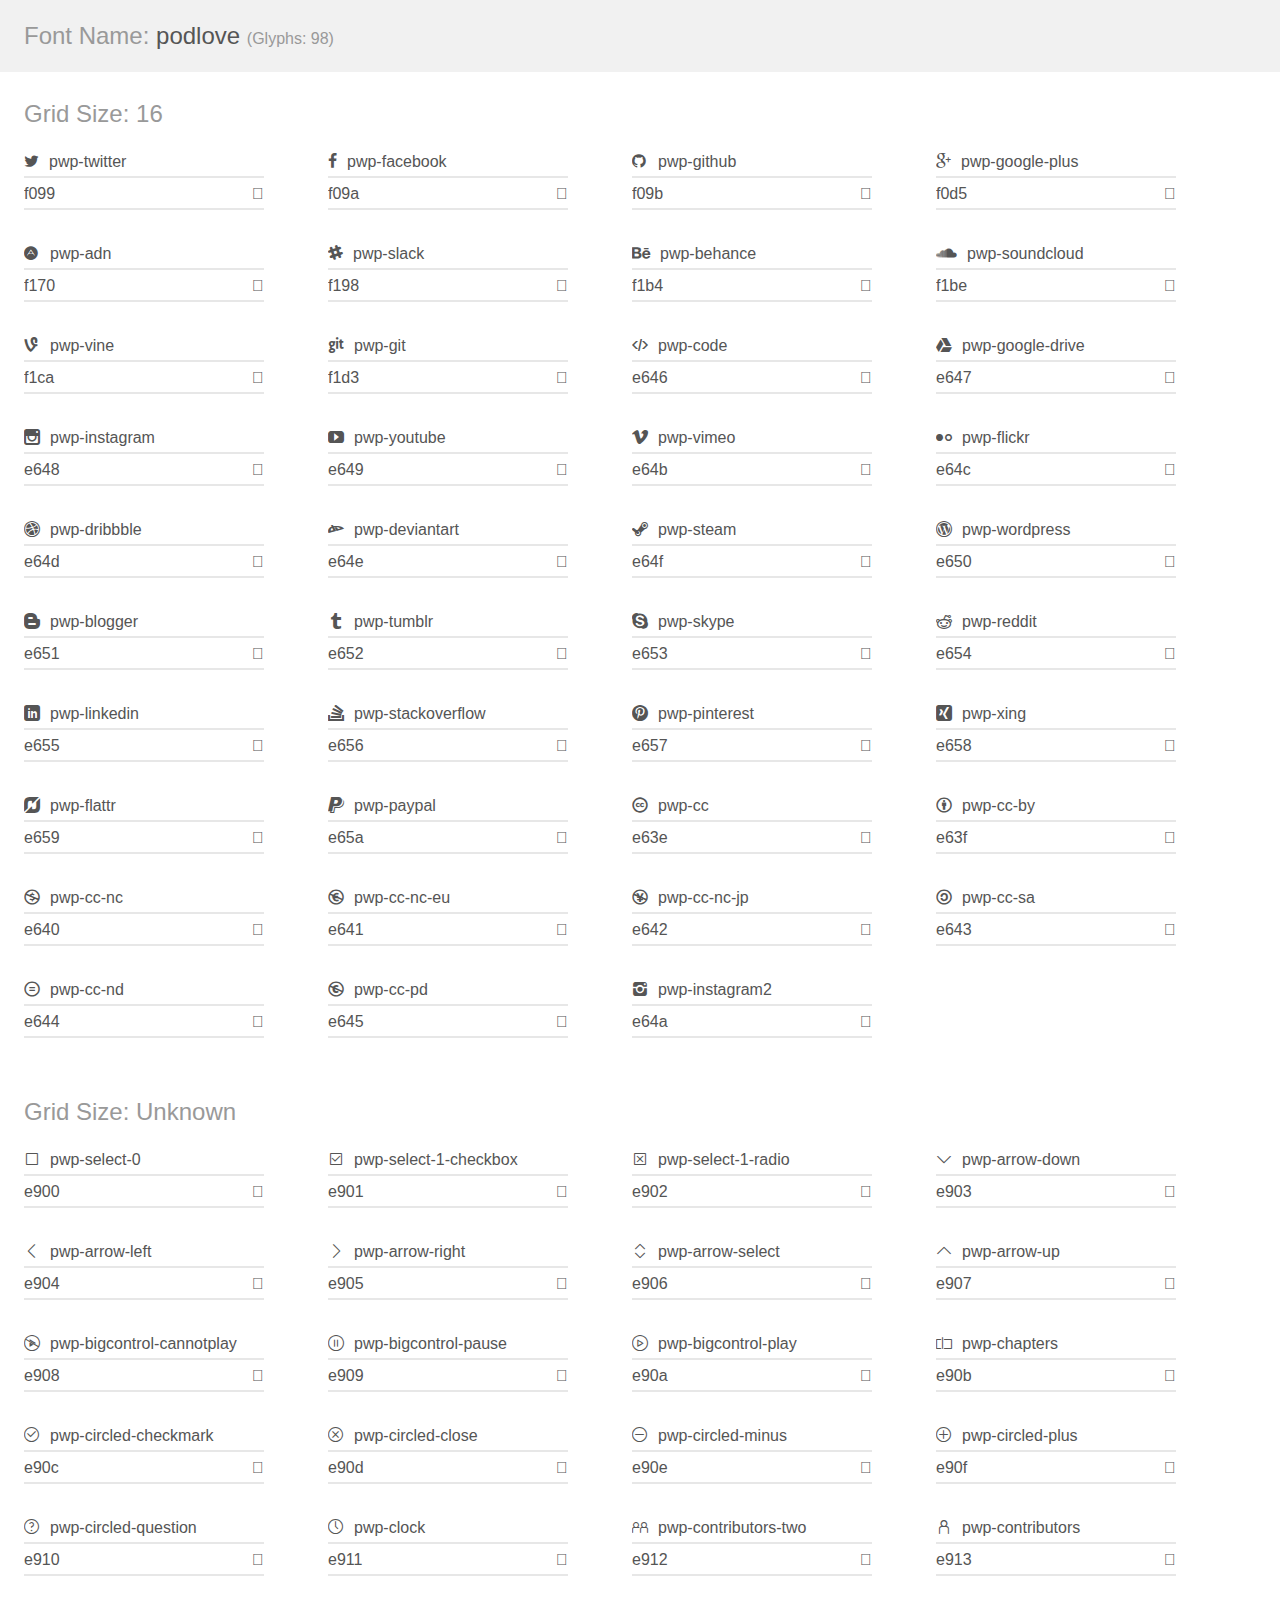
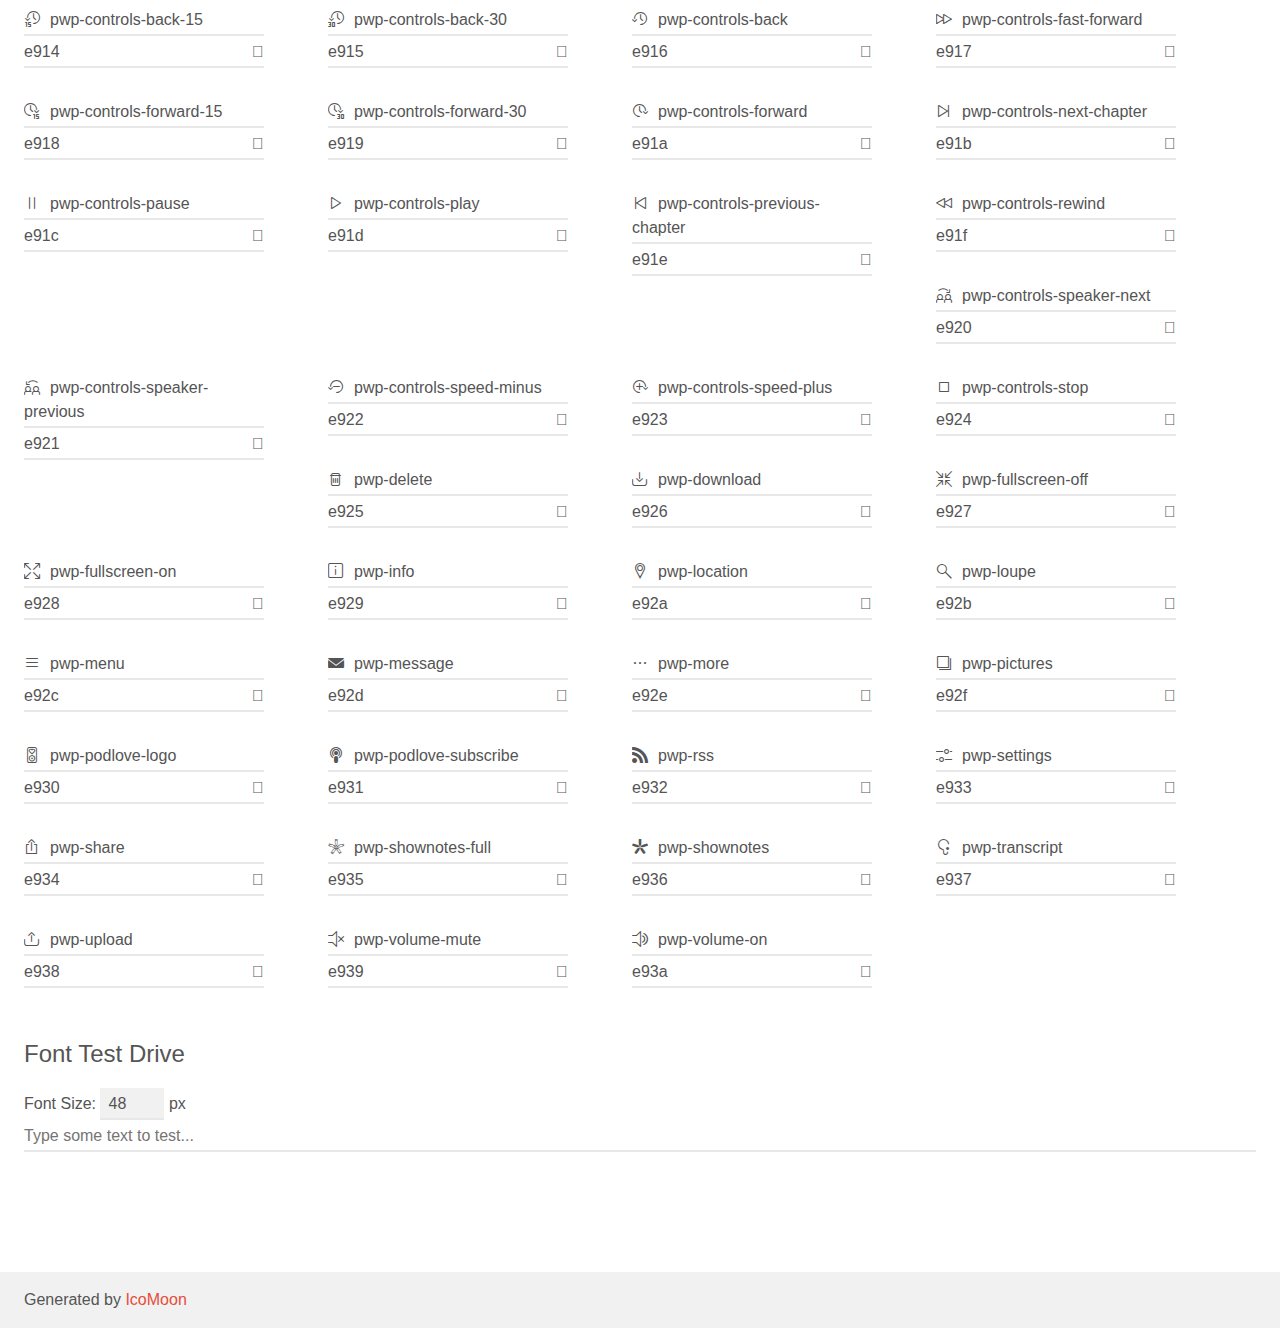
==== commit 86c8285d: "New Icon Font Release" ====
--- a/latest icomoon build/demo.html
+++ b/latest icomoon build/demo.html
@@ -13,11 +13,638 @@
 </head>
 <body>
 	<div class="bgc1 clearfix">
-		<h1 class="mhmm mvm"><span class="fgc1">Font Name:</span> podlove <small class="fgc1">(Glyphs:&nbsp;88)</small></h1>
+		<h1 class="mhmm mvm"><span class="fgc1">Font Name:</span> podlove <small class="fgc1">(Glyphs:&nbsp;98)</small></h1>
+	</div>
+	<div class="clearfix mhl ptl">
+		<h1 class="mvm mtn fgc1">Grid Size: 16</h1>
+		<div class="glyph fs1">
+			<div class="clearfix bshadow0 pbs">
+				<span class="icon pwp-twitter">
+				
+				</span>
+				<span class="mls"> pwp-twitter</span>
+			</div>
+			<fieldset class="fs0 size1of1 clearfix hidden-false">
+				<input type="text" readonly value="f099" class="unit size1of2" />
+				<input type="text" maxlength="1" readonly value="&#xf099;" class="unitRight size1of2 talign-right" />
+			</fieldset>
+			<div class="fs0 bshadow0 clearfix hidden-true">
+				<span class="unit pvs fgc1">liga: </span>
+				<input type="text" readonly value="" class="liga unitRight" />
+			</div>
+		</div>
+		<div class="glyph fs1">
+			<div class="clearfix bshadow0 pbs">
+				<span class="icon pwp-facebook">
+				
+				</span>
+				<span class="mls"> pwp-facebook</span>
+			</div>
+			<fieldset class="fs0 size1of1 clearfix hidden-false">
+				<input type="text" readonly value="f09a" class="unit size1of2" />
+				<input type="text" maxlength="1" readonly value="&#xf09a;" class="unitRight size1of2 talign-right" />
+			</fieldset>
+			<div class="fs0 bshadow0 clearfix hidden-true">
+				<span class="unit pvs fgc1">liga: </span>
+				<input type="text" readonly value="" class="liga unitRight" />
+			</div>
+		</div>
+		<div class="glyph fs1">
+			<div class="clearfix bshadow0 pbs">
+				<span class="icon pwp-github">
+				
+				</span>
+				<span class="mls"> pwp-github</span>
+			</div>
+			<fieldset class="fs0 size1of1 clearfix hidden-false">
+				<input type="text" readonly value="f09b" class="unit size1of2" />
+				<input type="text" maxlength="1" readonly value="&#xf09b;" class="unitRight size1of2 talign-right" />
+			</fieldset>
+			<div class="fs0 bshadow0 clearfix hidden-true">
+				<span class="unit pvs fgc1">liga: </span>
+				<input type="text" readonly value="" class="liga unitRight" />
+			</div>
+		</div>
+		<div class="glyph fs1">
+			<div class="clearfix bshadow0 pbs">
+				<span class="icon pwp-google-plus">
+				
+				</span>
+				<span class="mls"> pwp-google-plus</span>
+			</div>
+			<fieldset class="fs0 size1of1 clearfix hidden-false">
+				<input type="text" readonly value="f0d5" class="unit size1of2" />
+				<input type="text" maxlength="1" readonly value="&#xf0d5;" class="unitRight size1of2 talign-right" />
+			</fieldset>
+			<div class="fs0 bshadow0 clearfix hidden-true">
+				<span class="unit pvs fgc1">liga: </span>
+				<input type="text" readonly value="" class="liga unitRight" />
+			</div>
+		</div>
+		<div class="glyph fs1">
+			<div class="clearfix bshadow0 pbs">
+				<span class="icon pwp-adn">
+				
+				</span>
+				<span class="mls"> pwp-adn</span>
+			</div>
+			<fieldset class="fs0 size1of1 clearfix hidden-false">
+				<input type="text" readonly value="f170" class="unit size1of2" />
+				<input type="text" maxlength="1" readonly value="&#xf170;" class="unitRight size1of2 talign-right" />
+			</fieldset>
+			<div class="fs0 bshadow0 clearfix hidden-true">
+				<span class="unit pvs fgc1">liga: </span>
+				<input type="text" readonly value="" class="liga unitRight" />
+			</div>
+		</div>
+		<div class="glyph fs1">
+			<div class="clearfix bshadow0 pbs">
+				<span class="icon pwp-slack">
+				
+				</span>
+				<span class="mls"> pwp-slack</span>
+			</div>
+			<fieldset class="fs0 size1of1 clearfix hidden-false">
+				<input type="text" readonly value="f198" class="unit size1of2" />
+				<input type="text" maxlength="1" readonly value="&#xf198;" class="unitRight size1of2 talign-right" />
+			</fieldset>
+			<div class="fs0 bshadow0 clearfix hidden-true">
+				<span class="unit pvs fgc1">liga: </span>
+				<input type="text" readonly value="" class="liga unitRight" />
+			</div>
+		</div>
+		<div class="glyph fs1">
+			<div class="clearfix bshadow0 pbs">
+				<span class="icon pwp-behance">
+				
+				</span>
+				<span class="mls"> pwp-behance</span>
+			</div>
+			<fieldset class="fs0 size1of1 clearfix hidden-false">
+				<input type="text" readonly value="f1b4" class="unit size1of2" />
+				<input type="text" maxlength="1" readonly value="&#xf1b4;" class="unitRight size1of2 talign-right" />
+			</fieldset>
+			<div class="fs0 bshadow0 clearfix hidden-true">
+				<span class="unit pvs fgc1">liga: </span>
+				<input type="text" readonly value="" class="liga unitRight" />
+			</div>
+		</div>
+		<div class="glyph fs1">
+			<div class="clearfix bshadow0 pbs">
+				<span class="icon pwp-soundcloud">
+				
+				</span>
+				<span class="mls"> pwp-soundcloud</span>
+			</div>
+			<fieldset class="fs0 size1of1 clearfix hidden-false">
+				<input type="text" readonly value="f1be" class="unit size1of2" />
+				<input type="text" maxlength="1" readonly value="&#xf1be;" class="unitRight size1of2 talign-right" />
+			</fieldset>
+			<div class="fs0 bshadow0 clearfix hidden-true">
+				<span class="unit pvs fgc1">liga: </span>
+				<input type="text" readonly value="" class="liga unitRight" />
+			</div>
+		</div>
+		<div class="glyph fs1">
+			<div class="clearfix bshadow0 pbs">
+				<span class="icon pwp-vine">
+				
+				</span>
+				<span class="mls"> pwp-vine</span>
+			</div>
+			<fieldset class="fs0 size1of1 clearfix hidden-false">
+				<input type="text" readonly value="f1ca" class="unit size1of2" />
+				<input type="text" maxlength="1" readonly value="&#xf1ca;" class="unitRight size1of2 talign-right" />
+			</fieldset>
+			<div class="fs0 bshadow0 clearfix hidden-true">
+				<span class="unit pvs fgc1">liga: </span>
+				<input type="text" readonly value="" class="liga unitRight" />
+			</div>
+		</div>
+		<div class="glyph fs1">
+			<div class="clearfix bshadow0 pbs">
+				<span class="icon pwp-git">
+				
+				</span>
+				<span class="mls"> pwp-git</span>
+			</div>
+			<fieldset class="fs0 size1of1 clearfix hidden-false">
+				<input type="text" readonly value="f1d3" class="unit size1of2" />
+				<input type="text" maxlength="1" readonly value="&#xf1d3;" class="unitRight size1of2 talign-right" />
+			</fieldset>
+			<div class="fs0 bshadow0 clearfix hidden-true">
+				<span class="unit pvs fgc1">liga: </span>
+				<input type="text" readonly value="" class="liga unitRight" />
+			</div>
+		</div>
+		<div class="glyph fs1">
+			<div class="clearfix bshadow0 pbs">
+				<span class="icon pwp-code">
+				
+				</span>
+				<span class="mls"> pwp-code</span>
+			</div>
+			<fieldset class="fs0 size1of1 clearfix hidden-false">
+				<input type="text" readonly value="e646" class="unit size1of2" />
+				<input type="text" maxlength="1" readonly value="&#xe646;" class="unitRight size1of2 talign-right" />
+			</fieldset>
+			<div class="fs0 bshadow0 clearfix hidden-true">
+				<span class="unit pvs fgc1">liga: </span>
+				<input type="text" readonly value="" class="liga unitRight" />
+			</div>
+		</div>
+		<div class="glyph fs1">
+			<div class="clearfix bshadow0 pbs">
+				<span class="icon pwp-google-drive">
+				
+				</span>
+				<span class="mls"> pwp-google-drive</span>
+			</div>
+			<fieldset class="fs0 size1of1 clearfix hidden-false">
+				<input type="text" readonly value="e647" class="unit size1of2" />
+				<input type="text" maxlength="1" readonly value="&#xe647;" class="unitRight size1of2 talign-right" />
+			</fieldset>
+			<div class="fs0 bshadow0 clearfix hidden-true">
+				<span class="unit pvs fgc1">liga: </span>
+				<input type="text" readonly value="" class="liga unitRight" />
+			</div>
+		</div>
+		<div class="glyph fs1">
+			<div class="clearfix bshadow0 pbs">
+				<span class="icon pwp-instagram">
+				
+				</span>
+				<span class="mls"> pwp-instagram</span>
+			</div>
+			<fieldset class="fs0 size1of1 clearfix hidden-false">
+				<input type="text" readonly value="e648" class="unit size1of2" />
+				<input type="text" maxlength="1" readonly value="&#xe648;" class="unitRight size1of2 talign-right" />
+			</fieldset>
+			<div class="fs0 bshadow0 clearfix hidden-true">
+				<span class="unit pvs fgc1">liga: </span>
+				<input type="text" readonly value="" class="liga unitRight" />
+			</div>
+		</div>
+		<div class="glyph fs1">
+			<div class="clearfix bshadow0 pbs">
+				<span class="icon pwp-youtube">
+				
+				</span>
+				<span class="mls"> pwp-youtube</span>
+			</div>
+			<fieldset class="fs0 size1of1 clearfix hidden-false">
+				<input type="text" readonly value="e649" class="unit size1of2" />
+				<input type="text" maxlength="1" readonly value="&#xe649;" class="unitRight size1of2 talign-right" />
+			</fieldset>
+			<div class="fs0 bshadow0 clearfix hidden-true">
+				<span class="unit pvs fgc1">liga: </span>
+				<input type="text" readonly value="" class="liga unitRight" />
+			</div>
+		</div>
+		<div class="glyph fs1">
+			<div class="clearfix bshadow0 pbs">
+				<span class="icon pwp-vimeo">
+				
+				</span>
+				<span class="mls"> pwp-vimeo</span>
+			</div>
+			<fieldset class="fs0 size1of1 clearfix hidden-false">
+				<input type="text" readonly value="e64b" class="unit size1of2" />
+				<input type="text" maxlength="1" readonly value="&#xe64b;" class="unitRight size1of2 talign-right" />
+			</fieldset>
+			<div class="fs0 bshadow0 clearfix hidden-true">
+				<span class="unit pvs fgc1">liga: </span>
+				<input type="text" readonly value="" class="liga unitRight" />
+			</div>
+		</div>
+		<div class="glyph fs1">
+			<div class="clearfix bshadow0 pbs">
+				<span class="icon pwp-flickr">
+				
+				</span>
+				<span class="mls"> pwp-flickr</span>
+			</div>
+			<fieldset class="fs0 size1of1 clearfix hidden-false">
+				<input type="text" readonly value="e64c" class="unit size1of2" />
+				<input type="text" maxlength="1" readonly value="&#xe64c;" class="unitRight size1of2 talign-right" />
+			</fieldset>
+			<div class="fs0 bshadow0 clearfix hidden-true">
+				<span class="unit pvs fgc1">liga: </span>
+				<input type="text" readonly value="" class="liga unitRight" />
+			</div>
+		</div>
+		<div class="glyph fs1">
+			<div class="clearfix bshadow0 pbs">
+				<span class="icon pwp-dribbble">
+				
+				</span>
+				<span class="mls"> pwp-dribbble</span>
+			</div>
+			<fieldset class="fs0 size1of1 clearfix hidden-false">
+				<input type="text" readonly value="e64d" class="unit size1of2" />
+				<input type="text" maxlength="1" readonly value="&#xe64d;" class="unitRight size1of2 talign-right" />
+			</fieldset>
+			<div class="fs0 bshadow0 clearfix hidden-true">
+				<span class="unit pvs fgc1">liga: </span>
+				<input type="text" readonly value="" class="liga unitRight" />
+			</div>
+		</div>
+		<div class="glyph fs1">
+			<div class="clearfix bshadow0 pbs">
+				<span class="icon pwp-deviantart">
+				
+				</span>
+				<span class="mls"> pwp-deviantart</span>
+			</div>
+			<fieldset class="fs0 size1of1 clearfix hidden-false">
+				<input type="text" readonly value="e64e" class="unit size1of2" />
+				<input type="text" maxlength="1" readonly value="&#xe64e;" class="unitRight size1of2 talign-right" />
+			</fieldset>
+			<div class="fs0 bshadow0 clearfix hidden-true">
+				<span class="unit pvs fgc1">liga: </span>
+				<input type="text" readonly value="" class="liga unitRight" />
+			</div>
+		</div>
+		<div class="glyph fs1">
+			<div class="clearfix bshadow0 pbs">
+				<span class="icon pwp-steam">
+				
+				</span>
+				<span class="mls"> pwp-steam</span>
+			</div>
+			<fieldset class="fs0 size1of1 clearfix hidden-false">
+				<input type="text" readonly value="e64f" class="unit size1of2" />
+				<input type="text" maxlength="1" readonly value="&#xe64f;" class="unitRight size1of2 talign-right" />
+			</fieldset>
+			<div class="fs0 bshadow0 clearfix hidden-true">
+				<span class="unit pvs fgc1">liga: </span>
+				<input type="text" readonly value="" class="liga unitRight" />
+			</div>
+		</div>
+		<div class="glyph fs1">
+			<div class="clearfix bshadow0 pbs">
+				<span class="icon pwp-wordpress">
+				
+				</span>
+				<span class="mls"> pwp-wordpress</span>
+			</div>
+			<fieldset class="fs0 size1of1 clearfix hidden-false">
+				<input type="text" readonly value="e650" class="unit size1of2" />
+				<input type="text" maxlength="1" readonly value="&#xe650;" class="unitRight size1of2 talign-right" />
+			</fieldset>
+			<div class="fs0 bshadow0 clearfix hidden-true">
+				<span class="unit pvs fgc1">liga: </span>
+				<input type="text" readonly value="" class="liga unitRight" />
+			</div>
+		</div>
+		<div class="glyph fs1">
+			<div class="clearfix bshadow0 pbs">
+				<span class="icon pwp-blogger">
+				
+				</span>
+				<span class="mls"> pwp-blogger</span>
+			</div>
+			<fieldset class="fs0 size1of1 clearfix hidden-false">
+				<input type="text" readonly value="e651" class="unit size1of2" />
+				<input type="text" maxlength="1" readonly value="&#xe651;" class="unitRight size1of2 talign-right" />
+			</fieldset>
+			<div class="fs0 bshadow0 clearfix hidden-true">
+				<span class="unit pvs fgc1">liga: </span>
+				<input type="text" readonly value="" class="liga unitRight" />
+			</div>
+		</div>
+		<div class="glyph fs1">
+			<div class="clearfix bshadow0 pbs">
+				<span class="icon pwp-tumblr">
+				
+				</span>
+				<span class="mls"> pwp-tumblr</span>
+			</div>
+			<fieldset class="fs0 size1of1 clearfix hidden-false">
+				<input type="text" readonly value="e652" class="unit size1of2" />
+				<input type="text" maxlength="1" readonly value="&#xe652;" class="unitRight size1of2 talign-right" />
+			</fieldset>
+			<div class="fs0 bshadow0 clearfix hidden-true">
+				<span class="unit pvs fgc1">liga: </span>
+				<input type="text" readonly value="" class="liga unitRight" />
+			</div>
+		</div>
+		<div class="glyph fs1">
+			<div class="clearfix bshadow0 pbs">
+				<span class="icon pwp-skype">
+				
+				</span>
+				<span class="mls"> pwp-skype</span>
+			</div>
+			<fieldset class="fs0 size1of1 clearfix hidden-false">
+				<input type="text" readonly value="e653" class="unit size1of2" />
+				<input type="text" maxlength="1" readonly value="&#xe653;" class="unitRight size1of2 talign-right" />
+			</fieldset>
+			<div class="fs0 bshadow0 clearfix hidden-true">
+				<span class="unit pvs fgc1">liga: </span>
+				<input type="text" readonly value="" class="liga unitRight" />
+			</div>
+		</div>
+		<div class="glyph fs1">
+			<div class="clearfix bshadow0 pbs">
+				<span class="icon pwp-reddit">
+				
+				</span>
+				<span class="mls"> pwp-reddit</span>
+			</div>
+			<fieldset class="fs0 size1of1 clearfix hidden-false">
+				<input type="text" readonly value="e654" class="unit size1of2" />
+				<input type="text" maxlength="1" readonly value="&#xe654;" class="unitRight size1of2 talign-right" />
+			</fieldset>
+			<div class="fs0 bshadow0 clearfix hidden-true">
+				<span class="unit pvs fgc1">liga: </span>
+				<input type="text" readonly value="" class="liga unitRight" />
+			</div>
+		</div>
+		<div class="glyph fs1">
+			<div class="clearfix bshadow0 pbs">
+				<span class="icon pwp-linkedin">
+				
+				</span>
+				<span class="mls"> pwp-linkedin</span>
+			</div>
+			<fieldset class="fs0 size1of1 clearfix hidden-false">
+				<input type="text" readonly value="e655" class="unit size1of2" />
+				<input type="text" maxlength="1" readonly value="&#xe655;" class="unitRight size1of2 talign-right" />
+			</fieldset>
+			<div class="fs0 bshadow0 clearfix hidden-true">
+				<span class="unit pvs fgc1">liga: </span>
+				<input type="text" readonly value="" class="liga unitRight" />
+			</div>
+		</div>
+		<div class="glyph fs1">
+			<div class="clearfix bshadow0 pbs">
+				<span class="icon pwp-stackoverflow">
+				
+				</span>
+				<span class="mls"> pwp-stackoverflow</span>
+			</div>
+			<fieldset class="fs0 size1of1 clearfix hidden-false">
+				<input type="text" readonly value="e656" class="unit size1of2" />
+				<input type="text" maxlength="1" readonly value="&#xe656;" class="unitRight size1of2 talign-right" />
+			</fieldset>
+			<div class="fs0 bshadow0 clearfix hidden-true">
+				<span class="unit pvs fgc1">liga: </span>
+				<input type="text" readonly value="" class="liga unitRight" />
+			</div>
+		</div>
+		<div class="glyph fs1">
+			<div class="clearfix bshadow0 pbs">
+				<span class="icon pwp-pinterest">
+				
+				</span>
+				<span class="mls"> pwp-pinterest</span>
+			</div>
+			<fieldset class="fs0 size1of1 clearfix hidden-false">
+				<input type="text" readonly value="e657" class="unit size1of2" />
+				<input type="text" maxlength="1" readonly value="&#xe657;" class="unitRight size1of2 talign-right" />
+			</fieldset>
+			<div class="fs0 bshadow0 clearfix hidden-true">
+				<span class="unit pvs fgc1">liga: </span>
+				<input type="text" readonly value="" class="liga unitRight" />
+			</div>
+		</div>
+		<div class="glyph fs1">
+			<div class="clearfix bshadow0 pbs">
+				<span class="icon pwp-xing">
+				
+				</span>
+				<span class="mls"> pwp-xing</span>
+			</div>
+			<fieldset class="fs0 size1of1 clearfix hidden-false">
+				<input type="text" readonly value="e658" class="unit size1of2" />
+				<input type="text" maxlength="1" readonly value="&#xe658;" class="unitRight size1of2 talign-right" />
+			</fieldset>
+			<div class="fs0 bshadow0 clearfix hidden-true">
+				<span class="unit pvs fgc1">liga: </span>
+				<input type="text" readonly value="" class="liga unitRight" />
+			</div>
+		</div>
+		<div class="glyph fs1">
+			<div class="clearfix bshadow0 pbs">
+				<span class="icon pwp-flattr">
+				
+				</span>
+				<span class="mls"> pwp-flattr</span>
+			</div>
+			<fieldset class="fs0 size1of1 clearfix hidden-false">
+				<input type="text" readonly value="e659" class="unit size1of2" />
+				<input type="text" maxlength="1" readonly value="&#xe659;" class="unitRight size1of2 talign-right" />
+			</fieldset>
+			<div class="fs0 bshadow0 clearfix hidden-true">
+				<span class="unit pvs fgc1">liga: </span>
+				<input type="text" readonly value="" class="liga unitRight" />
+			</div>
+		</div>
+		<div class="glyph fs1">
+			<div class="clearfix bshadow0 pbs">
+				<span class="icon pwp-paypal">
+				
+				</span>
+				<span class="mls"> pwp-paypal</span>
+			</div>
+			<fieldset class="fs0 size1of1 clearfix hidden-false">
+				<input type="text" readonly value="e65a" class="unit size1of2" />
+				<input type="text" maxlength="1" readonly value="&#xe65a;" class="unitRight size1of2 talign-right" />
+			</fieldset>
+			<div class="fs0 bshadow0 clearfix hidden-true">
+				<span class="unit pvs fgc1">liga: </span>
+				<input type="text" readonly value="" class="liga unitRight" />
+			</div>
+		</div>
+		<div class="glyph fs1">
+			<div class="clearfix bshadow0 pbs">
+				<span class="icon pwp-cc">
+				
+				</span>
+				<span class="mls"> pwp-cc</span>
+			</div>
+			<fieldset class="fs0 size1of1 clearfix hidden-false">
+				<input type="text" readonly value="e63e" class="unit size1of2" />
+				<input type="text" maxlength="1" readonly value="&#xe63e;" class="unitRight size1of2 talign-right" />
+			</fieldset>
+			<div class="fs0 bshadow0 clearfix hidden-true">
+				<span class="unit pvs fgc1">liga: </span>
+				<input type="text" readonly value="" class="liga unitRight" />
+			</div>
+		</div>
+		<div class="glyph fs1">
+			<div class="clearfix bshadow0 pbs">
+				<span class="icon pwp-cc-by">
+				
+				</span>
+				<span class="mls"> pwp-cc-by</span>
+			</div>
+			<fieldset class="fs0 size1of1 clearfix hidden-false">
+				<input type="text" readonly value="e63f" class="unit size1of2" />
+				<input type="text" maxlength="1" readonly value="&#xe63f;" class="unitRight size1of2 talign-right" />
+			</fieldset>
+			<div class="fs0 bshadow0 clearfix hidden-true">
+				<span class="unit pvs fgc1">liga: </span>
+				<input type="text" readonly value="" class="liga unitRight" />
+			</div>
+		</div>
+		<div class="glyph fs1">
+			<div class="clearfix bshadow0 pbs">
+				<span class="icon pwp-cc-nc">
+				
+				</span>
+				<span class="mls"> pwp-cc-nc</span>
+			</div>
+			<fieldset class="fs0 size1of1 clearfix hidden-false">
+				<input type="text" readonly value="e640" class="unit size1of2" />
+				<input type="text" maxlength="1" readonly value="&#xe640;" class="unitRight size1of2 talign-right" />
+			</fieldset>
+			<div class="fs0 bshadow0 clearfix hidden-true">
+				<span class="unit pvs fgc1">liga: </span>
+				<input type="text" readonly value="" class="liga unitRight" />
+			</div>
+		</div>
+		<div class="glyph fs1">
+			<div class="clearfix bshadow0 pbs">
+				<span class="icon pwp-cc-nc-eu">
+				
+				</span>
+				<span class="mls"> pwp-cc-nc-eu</span>
+			</div>
+			<fieldset class="fs0 size1of1 clearfix hidden-false">
+				<input type="text" readonly value="e641" class="unit size1of2" />
+				<input type="text" maxlength="1" readonly value="&#xe641;" class="unitRight size1of2 talign-right" />
+			</fieldset>
+			<div class="fs0 bshadow0 clearfix hidden-true">
+				<span class="unit pvs fgc1">liga: </span>
+				<input type="text" readonly value="" class="liga unitRight" />
+			</div>
+		</div>
+		<div class="glyph fs1">
+			<div class="clearfix bshadow0 pbs">
+				<span class="icon pwp-cc-nc-jp">
+				
+				</span>
+				<span class="mls"> pwp-cc-nc-jp</span>
+			</div>
+			<fieldset class="fs0 size1of1 clearfix hidden-false">
+				<input type="text" readonly value="e642" class="unit size1of2" />
+				<input type="text" maxlength="1" readonly value="&#xe642;" class="unitRight size1of2 talign-right" />
+			</fieldset>
+			<div class="fs0 bshadow0 clearfix hidden-true">
+				<span class="unit pvs fgc1">liga: </span>
+				<input type="text" readonly value="" class="liga unitRight" />
+			</div>
+		</div>
+		<div class="glyph fs1">
+			<div class="clearfix bshadow0 pbs">
+				<span class="icon pwp-cc-sa">
+				
+				</span>
+				<span class="mls"> pwp-cc-sa</span>
+			</div>
+			<fieldset class="fs0 size1of1 clearfix hidden-false">
+				<input type="text" readonly value="e643" class="unit size1of2" />
+				<input type="text" maxlength="1" readonly value="&#xe643;" class="unitRight size1of2 talign-right" />
+			</fieldset>
+			<div class="fs0 bshadow0 clearfix hidden-true">
+				<span class="unit pvs fgc1">liga: </span>
+				<input type="text" readonly value="" class="liga unitRight" />
+			</div>
+		</div>
+		<div class="glyph fs1">
+			<div class="clearfix bshadow0 pbs">
+				<span class="icon pwp-cc-nd">
+				
+				</span>
+				<span class="mls"> pwp-cc-nd</span>
+			</div>
+			<fieldset class="fs0 size1of1 clearfix hidden-false">
+				<input type="text" readonly value="e644" class="unit size1of2" />
+				<input type="text" maxlength="1" readonly value="&#xe644;" class="unitRight size1of2 talign-right" />
+			</fieldset>
+			<div class="fs0 bshadow0 clearfix hidden-true">
+				<span class="unit pvs fgc1">liga: </span>
+				<input type="text" readonly value="" class="liga unitRight" />
+			</div>
+		</div>
+		<div class="glyph fs1">
+			<div class="clearfix bshadow0 pbs">
+				<span class="icon pwp-cc-pd">
+				
+				</span>
+				<span class="mls"> pwp-cc-pd</span>
+			</div>
+			<fieldset class="fs0 size1of1 clearfix hidden-false">
+				<input type="text" readonly value="e645" class="unit size1of2" />
+				<input type="text" maxlength="1" readonly value="&#xe645;" class="unitRight size1of2 talign-right" />
+			</fieldset>
+			<div class="fs0 bshadow0 clearfix hidden-true">
+				<span class="unit pvs fgc1">liga: </span>
+				<input type="text" readonly value="" class="liga unitRight" />
+			</div>
+		</div>
+		<div class="glyph fs1">
+			<div class="clearfix bshadow0 pbs">
+				<span class="icon pwp-instagram2">
+				
+				</span>
+				<span class="mls"> pwp-instagram2</span>
+			</div>
+			<fieldset class="fs0 size1of1 clearfix hidden-false">
+				<input type="text" readonly value="e64a" class="unit size1of2" />
+				<input type="text" maxlength="1" readonly value="&#xe64a;" class="unitRight size1of2 talign-right" />
+			</fieldset>
+			<div class="fs0 bshadow0 clearfix hidden-true">
+				<span class="unit pvs fgc1">liga: </span>
+				<input type="text" readonly value="" class="liga unitRight" />
+			</div>
+		</div>
 	</div>
 	<div class="clearfix mhl ptl">
 		<h1 class="mvm mtn fgc1">Grid Size: Unknown</h1>
-		<div class="glyph fs1">
+		<div class="glyph fs2">
 			<div class="clearfix bshadow0 pbs">
 				<span class="icon pwp-select-0">
 				
@@ -33,7 +660,7 @@
 				<input type="text" readonly value="" class="liga unitRight" />
 			</div>
 		</div>
-		<div class="glyph fs1">
+		<div class="glyph fs2">
 			<div class="clearfix bshadow0 pbs">
 				<span class="icon pwp-select-1-checkbox">
 				
@@ -49,7 +676,7 @@
 				<input type="text" readonly value="" class="liga unitRight" />
 			</div>
 		</div>
-		<div class="glyph fs1">
+		<div class="glyph fs2">
 			<div class="clearfix bshadow0 pbs">
 				<span class="icon pwp-select-1-radio">
 				
@@ -65,7 +692,7 @@
 				<input type="text" readonly value="" class="liga unitRight" />
 			</div>
 		</div>
-		<div class="glyph fs1">
+		<div class="glyph fs2">
 			<div class="clearfix bshadow0 pbs">
 				<span class="icon pwp-arrow-down">
 				
@@ -81,7 +708,7 @@
 				<input type="text" readonly value="" class="liga unitRight" />
 			</div>
 		</div>
-		<div class="glyph fs1">
+		<div class="glyph fs2">
 			<div class="clearfix bshadow0 pbs">
 				<span class="icon pwp-arrow-left">
 				
@@ -97,7 +724,7 @@
 				<input type="text" readonly value="" class="liga unitRight" />
 			</div>
 		</div>
-		<div class="glyph fs1">
+		<div class="glyph fs2">
 			<div class="clearfix bshadow0 pbs">
 				<span class="icon pwp-arrow-right">
 				
@@ -113,7 +740,7 @@
 				<input type="text" readonly value="" class="liga unitRight" />
 			</div>
 		</div>
-		<div class="glyph fs1">
+		<div class="glyph fs2">
 			<div class="clearfix bshadow0 pbs">
 				<span class="icon pwp-arrow-select">
 				
@@ -129,7 +756,7 @@
 				<input type="text" readonly value="" class="liga unitRight" />
 			</div>
 		</div>
-		<div class="glyph fs1">
+		<div class="glyph fs2">
 			<div class="clearfix bshadow0 pbs">
 				<span class="icon pwp-arrow-up">
 				
@@ -145,7 +772,7 @@
 				<input type="text" readonly value="" class="liga unitRight" />
 			</div>
 		</div>
-		<div class="glyph fs1">
+		<div class="glyph fs2">
 			<div class="clearfix bshadow0 pbs">
 				<span class="icon pwp-bigcontrol-cannotplay">
 				
@@ -161,7 +788,7 @@
 				<input type="text" readonly value="" class="liga unitRight" />
 			</div>
 		</div>
-		<div class="glyph fs1">
+		<div class="glyph fs2">
 			<div class="clearfix bshadow0 pbs">
 				<span class="icon pwp-bigcontrol-pause">
 				
@@ -177,7 +804,7 @@
 				<input type="text" readonly value="" class="liga unitRight" />
 			</div>
 		</div>
-		<div class="glyph fs1">
+		<div class="glyph fs2">
 			<div class="clearfix bshadow0 pbs">
 				<span class="icon pwp-bigcontrol-play">
 				
@@ -193,7 +820,7 @@
 				<input type="text" readonly value="" class="liga unitRight" />
 			</div>
 		</div>
-		<div class="glyph fs1">
+		<div class="glyph fs2">
 			<div class="clearfix bshadow0 pbs">
 				<span class="icon pwp-chapters">
 				
@@ -209,7 +836,7 @@
 				<input type="text" readonly value="" class="liga unitRight" />
 			</div>
 		</div>
-		<div class="glyph fs1">
+		<div class="glyph fs2">
 			<div class="clearfix bshadow0 pbs">
 				<span class="icon pwp-circled-checkmark">
 				
@@ -225,7 +852,7 @@
 				<input type="text" readonly value="" class="liga unitRight" />
 			</div>
 		</div>
-		<div class="glyph fs1">
+		<div class="glyph fs2">
 			<div class="clearfix bshadow0 pbs">
 				<span class="icon pwp-circled-close">
 				
@@ -241,7 +868,7 @@
 				<input type="text" readonly value="" class="liga unitRight" />
 			</div>
 		</div>
-		<div class="glyph fs1">
+		<div class="glyph fs2">
 			<div class="clearfix bshadow0 pbs">
 				<span class="icon pwp-circled-minus">
 				
@@ -257,7 +884,7 @@
 				<input type="text" readonly value="" class="liga unitRight" />
 			</div>
 		</div>
-		<div class="glyph fs1">
+		<div class="glyph fs2">
 			<div class="clearfix bshadow0 pbs">
 				<span class="icon pwp-circled-plus">
 				
@@ -273,7 +900,7 @@
 				<input type="text" readonly value="" class="liga unitRight" />
 			</div>
 		</div>
-		<div class="glyph fs1">
+		<div class="glyph fs2">
 			<div class="clearfix bshadow0 pbs">
 				<span class="icon pwp-circled-question">
 				
@@ -289,7 +916,7 @@
 				<input type="text" readonly value="" class="liga unitRight" />
 			</div>
 		</div>
-		<div class="glyph fs1">
+		<div class="glyph fs2">
 			<div class="clearfix bshadow0 pbs">
 				<span class="icon pwp-clock">
 				
@@ -305,7 +932,7 @@
 				<input type="text" readonly value="" class="liga unitRight" />
 			</div>
 		</div>
-		<div class="glyph fs1">
+		<div class="glyph fs2">
 			<div class="clearfix bshadow0 pbs">
 				<span class="icon pwp-contributors-two">
 				
@@ -321,7 +948,7 @@
 				<input type="text" readonly value="" class="liga unitRight" />
 			</div>
 		</div>
-		<div class="glyph fs1">
+		<div class="glyph fs2">
 			<div class="clearfix bshadow0 pbs">
 				<span class="icon pwp-contributors">
 				
@@ -337,7 +964,7 @@
 				<input type="text" readonly value="" class="liga unitRight" />
 			</div>
 		</div>
-		<div class="glyph fs1">
+		<div class="glyph fs2">
 			<div class="clearfix bshadow0 pbs">
 				<span class="icon pwp-controls-back-15">
 				
@@ -353,7 +980,7 @@
 				<input type="text" readonly value="" class="liga unitRight" />
 			</div>
 		</div>
-		<div class="glyph fs1">
+		<div class="glyph fs2">
 			<div class="clearfix bshadow0 pbs">
 				<span class="icon pwp-controls-back-30">
 				
@@ -369,7 +996,7 @@
 				<input type="text" readonly value="" class="liga unitRight" />
 			</div>
 		</div>
-		<div class="glyph fs1">
+		<div class="glyph fs2">
 			<div class="clearfix bshadow0 pbs">
 				<span class="icon pwp-controls-back">
 				
@@ -385,7 +1012,7 @@
 				<input type="text" readonly value="" class="liga unitRight" />
 			</div>
 		</div>
-		<div class="glyph fs1">
+		<div class="glyph fs2">
 			<div class="clearfix bshadow0 pbs">
 				<span class="icon pwp-controls-fast-forward">
 				
@@ -401,7 +1028,7 @@
 				<input type="text" readonly value="" class="liga unitRight" />
 			</div>
 		</div>
-		<div class="glyph fs1">
+		<div class="glyph fs2">
 			<div class="clearfix bshadow0 pbs">
 				<span class="icon pwp-controls-forward-15">
 				
@@ -417,7 +1044,7 @@
 				<input type="text" readonly value="" class="liga unitRight" />
 			</div>
 		</div>
-		<div class="glyph fs1">
+		<div class="glyph fs2">
 			<div class="clearfix bshadow0 pbs">
 				<span class="icon pwp-controls-forward-30">
 				
@@ -433,7 +1060,7 @@
 				<input type="text" readonly value="" class="liga unitRight" />
 			</div>
 		</div>
-		<div class="glyph fs1">
+		<div class="glyph fs2">
 			<div class="clearfix bshadow0 pbs">
 				<span class="icon pwp-controls-forward">
 				
@@ -449,7 +1076,7 @@
 				<input type="text" readonly value="" class="liga unitRight" />
 			</div>
 		</div>
-		<div class="glyph fs1">
+		<div class="glyph fs2">
 			<div class="clearfix bshadow0 pbs">
 				<span class="icon pwp-controls-next-chapter">
 				
@@ -465,7 +1092,7 @@
 				<input type="text" readonly value="" class="liga unitRight" />
 			</div>
 		</div>
-		<div class="glyph fs1">
+		<div class="glyph fs2">
 			<div class="clearfix bshadow0 pbs">
 				<span class="icon pwp-controls-pause">
 				
@@ -481,7 +1108,7 @@
 				<input type="text" readonly value="" class="liga unitRight" />
 			</div>
 		</div>
-		<div class="glyph fs1">
+		<div class="glyph fs2">
 			<div class="clearfix bshadow0 pbs">
 				<span class="icon pwp-controls-play">
 				
@@ -497,7 +1124,7 @@
 				<input type="text" readonly value="" class="liga unitRight" />
 			</div>
 		</div>
-		<div class="glyph fs1">
+		<div class="glyph fs2">
 			<div class="clearfix bshadow0 pbs">
 				<span class="icon pwp-controls-previous-chapter">
 				
@@ -513,7 +1140,7 @@
 				<input type="text" readonly value="" class="liga unitRight" />
 			</div>
 		</div>
-		<div class="glyph fs1">
+		<div class="glyph fs2">
 			<div class="clearfix bshadow0 pbs">
 				<span class="icon pwp-controls-rewind">
 				
@@ -529,7 +1156,7 @@
 				<input type="text" readonly value="" class="liga unitRight" />
 			</div>
 		</div>
-		<div class="glyph fs1">
+		<div class="glyph fs2">
 			<div class="clearfix bshadow0 pbs">
 				<span class="icon pwp-controls-speaker-next">
 				
@@ -545,7 +1172,7 @@
 				<input type="text" readonly value="" class="liga unitRight" />
 			</div>
 		</div>
-		<div class="glyph fs1">
+		<div class="glyph fs2">
 			<div class="clearfix bshadow0 pbs">
 				<span class="icon pwp-controls-speaker-previous">
 				
@@ -561,7 +1188,7 @@
 				<input type="text" readonly value="" class="liga unitRight" />
 			</div>
 		</div>
-		<div class="glyph fs1">
+		<div class="glyph fs2">
 			<div class="clearfix bshadow0 pbs">
 				<span class="icon pwp-controls-speed-minus">
 				
@@ -577,7 +1204,7 @@
 				<input type="text" readonly value="" class="liga unitRight" />
 			</div>
 		</div>
-		<div class="glyph fs1">
+		<div class="glyph fs2">
 			<div class="clearfix bshadow0 pbs">
 				<span class="icon pwp-controls-speed-plus">
 				
@@ -593,7 +1220,7 @@
 				<input type="text" readonly value="" class="liga unitRight" />
 			</div>
 		</div>
-		<div class="glyph fs1">
+		<div class="glyph fs2">
 			<div class="clearfix bshadow0 pbs">
 				<span class="icon pwp-controls-stop">
 				
@@ -609,7 +1236,7 @@
 				<input type="text" readonly value="" class="liga unitRight" />
 			</div>
 		</div>
-		<div class="glyph fs1">
+		<div class="glyph fs2">
 			<div class="clearfix bshadow0 pbs">
 				<span class="icon pwp-delete">
 				
@@ -625,7 +1252,7 @@
 				<input type="text" readonly value="" class="liga unitRight" />
 			</div>
 		</div>
-		<div class="glyph fs1">
+		<div class="glyph fs2">
 			<div class="clearfix bshadow0 pbs">
 				<span class="icon pwp-download">
 				
@@ -641,7 +1268,7 @@
 				<input type="text" readonly value="" class="liga unitRight" />
 			</div>
 		</div>
-		<div class="glyph fs1">
+		<div class="glyph fs2">
 			<div class="clearfix bshadow0 pbs">
 				<span class="icon pwp-fullscreen-off">
 				
@@ -657,7 +1284,7 @@
 				<input type="text" readonly value="" class="liga unitRight" />
 			</div>
 		</div>
-		<div class="glyph fs1">
+		<div class="glyph fs2">
 			<div class="clearfix bshadow0 pbs">
 				<span class="icon pwp-fullscreen-on">
 				
@@ -673,7 +1300,7 @@
 				<input type="text" readonly value="" class="liga unitRight" />
 			</div>
 		</div>
-		<div class="glyph fs1">
+		<div class="glyph fs2">
 			<div class="clearfix bshadow0 pbs">
 				<span class="icon pwp-info">
 				
@@ -689,7 +1316,7 @@
 				<input type="text" readonly value="" class="liga unitRight" />
 			</div>
 		</div>
-		<div class="glyph fs1">
+		<div class="glyph fs2">
 			<div class="clearfix bshadow0 pbs">
 				<span class="icon pwp-location">
 				
@@ -705,7 +1332,7 @@
 				<input type="text" readonly value="" class="liga unitRight" />
 			</div>
 		</div>
-		<div class="glyph fs1">
+		<div class="glyph fs2">
 			<div class="clearfix bshadow0 pbs">
 				<span class="icon pwp-loupe">
 				
@@ -721,7 +1348,7 @@
 				<input type="text" readonly value="" class="liga unitRight" />
 			</div>
 		</div>
-		<div class="glyph fs1">
+		<div class="glyph fs2">
 			<div class="clearfix bshadow0 pbs">
 				<span class="icon pwp-menu">
 				
@@ -737,7 +1364,7 @@
 				<input type="text" readonly value="" class="liga unitRight" />
 			</div>
 		</div>
-		<div class="glyph fs1">
+		<div class="glyph fs2">
 			<div class="clearfix bshadow0 pbs">
 				<span class="icon pwp-message">
 				
@@ -753,7 +1380,7 @@
 				<input type="text" readonly value="" class="liga unitRight" />
 			</div>
 		</div>
-		<div class="glyph fs1">
+		<div class="glyph fs2">
 			<div class="clearfix bshadow0 pbs">
 				<span class="icon pwp-more">
 				
@@ -769,7 +1396,7 @@
 				<input type="text" readonly value="" class="liga unitRight" />
 			</div>
 		</div>
-		<div class="glyph fs1">
+		<div class="glyph fs2">
 			<div class="clearfix bshadow0 pbs">
 				<span class="icon pwp-pictures">
 				
@@ -785,7 +1412,7 @@
 				<input type="text" readonly value="" class="liga unitRight" />
 			</div>
 		</div>
-		<div class="glyph fs1">
+		<div class="glyph fs2">
 			<div class="clearfix bshadow0 pbs">
 				<span class="icon pwp-podlove-logo">
 				
@@ -801,7 +1428,7 @@
 				<input type="text" readonly value="" class="liga unitRight" />
 			</div>
 		</div>
-		<div class="glyph fs1">
+		<div class="glyph fs2">
 			<div class="clearfix bshadow0 pbs">
 				<span class="icon pwp-podlove-subscribe">
 				
@@ -817,7 +1444,7 @@
 				<input type="text" readonly value="" class="liga unitRight" />
 			</div>
 		</div>
-		<div class="glyph fs1">
+		<div class="glyph fs2">
 			<div class="clearfix bshadow0 pbs">
 				<span class="icon pwp-rss">
 				
@@ -833,7 +1460,7 @@
 				<input type="text" readonly value="" class="liga unitRight" />
 			</div>
 		</div>
-		<div class="glyph fs1">
+		<div class="glyph fs2">
 			<div class="clearfix bshadow0 pbs">
 				<span class="icon pwp-settings">
 				
@@ -849,7 +1476,7 @@
 				<input type="text" readonly value="" class="liga unitRight" />
 			</div>
 		</div>
-		<div class="glyph fs1">
+		<div class="glyph fs2">
 			<div class="clearfix bshadow0 pbs">
 				<span class="icon pwp-share">
 				
@@ -865,7 +1492,7 @@
 				<input type="text" readonly value="" class="liga unitRight" />
 			</div>
 		</div>
-		<div class="glyph fs1">
+		<div class="glyph fs2">
 			<div class="clearfix bshadow0 pbs">
 				<span class="icon pwp-shownotes-full">
 				
@@ -881,7 +1508,7 @@
 				<input type="text" readonly value="" class="liga unitRight" />
 			</div>
 		</div>
-		<div class="glyph fs1">
+		<div class="glyph fs2">
 			<div class="clearfix bshadow0 pbs">
 				<span class="icon pwp-shownotes">
 				
@@ -897,7 +1524,7 @@
 				<input type="text" readonly value="" class="liga unitRight" />
 			</div>
 		</div>
-		<div class="glyph fs1">
+		<div class="glyph fs2">
 			<div class="clearfix bshadow0 pbs">
 				<span class="icon pwp-transcript">
 				
@@ -913,7 +1540,7 @@
 				<input type="text" readonly value="" class="liga unitRight" />
 			</div>
 		</div>
-		<div class="glyph fs1">
+		<div class="glyph fs2">
 			<div class="clearfix bshadow0 pbs">
 				<span class="icon pwp-upload">
 				
@@ -929,7 +1556,7 @@
 				<input type="text" readonly value="" class="liga unitRight" />
 			</div>
 		</div>
-		<div class="glyph fs1">
+		<div class="glyph fs2">
 			<div class="clearfix bshadow0 pbs">
 				<span class="icon pwp-volume-mute">
 				
@@ -945,7 +1572,7 @@
 				<input type="text" readonly value="" class="liga unitRight" />
 			</div>
 		</div>
-		<div class="glyph fs1">
+		<div class="glyph fs2">
 			<div class="clearfix bshadow0 pbs">
 				<span class="icon pwp-volume-on">
 				
@@ -955,473 +1582,6 @@
 			<fieldset class="fs0 size1of1 clearfix hidden-false">
 				<input type="text" readonly value="e93a" class="unit size1of2" />
 				<input type="text" maxlength="1" readonly value="&#xe93a;" class="unitRight size1of2 talign-right" />
-			</fieldset>
-			<div class="fs0 bshadow0 clearfix hidden-true">
-				<span class="unit pvs fgc1">liga: </span>
-				<input type="text" readonly value="" class="liga unitRight" />
-			</div>
-		</div>
-	</div>
-	<div class="clearfix mhl ptl">
-		<h1 class="mvm mtn fgc1">Grid Size: 16</h1>
-		<div class="glyph fs2">
-			<div class="clearfix bshadow0 pbs">
-				<span class="icon pwp-code">
-				
-				</span>
-				<span class="mls"> pwp-code</span>
-			</div>
-			<fieldset class="fs0 size1of1 clearfix hidden-false">
-				<input type="text" readonly value="e646" class="unit size1of2" />
-				<input type="text" maxlength="1" readonly value="&#xe646;" class="unitRight size1of2 talign-right" />
-			</fieldset>
-			<div class="fs0 bshadow0 clearfix hidden-true">
-				<span class="unit pvs fgc1">liga: </span>
-				<input type="text" readonly value="" class="liga unitRight" />
-			</div>
-		</div>
-		<div class="glyph fs2">
-			<div class="clearfix bshadow0 pbs">
-				<span class="icon pwp-google-drive">
-				
-				</span>
-				<span class="mls"> pwp-google-drive</span>
-			</div>
-			<fieldset class="fs0 size1of1 clearfix hidden-false">
-				<input type="text" readonly value="e647" class="unit size1of2" />
-				<input type="text" maxlength="1" readonly value="&#xe647;" class="unitRight size1of2 talign-right" />
-			</fieldset>
-			<div class="fs0 bshadow0 clearfix hidden-true">
-				<span class="unit pvs fgc1">liga: </span>
-				<input type="text" readonly value="" class="liga unitRight" />
-			</div>
-		</div>
-		<div class="glyph fs2">
-			<div class="clearfix bshadow0 pbs">
-				<span class="icon pwp-instagram">
-				
-				</span>
-				<span class="mls"> pwp-instagram</span>
-			</div>
-			<fieldset class="fs0 size1of1 clearfix hidden-false">
-				<input type="text" readonly value="e648" class="unit size1of2" />
-				<input type="text" maxlength="1" readonly value="&#xe648;" class="unitRight size1of2 talign-right" />
-			</fieldset>
-			<div class="fs0 bshadow0 clearfix hidden-true">
-				<span class="unit pvs fgc1">liga: </span>
-				<input type="text" readonly value="" class="liga unitRight" />
-			</div>
-		</div>
-		<div class="glyph fs2">
-			<div class="clearfix bshadow0 pbs">
-				<span class="icon pwp-youtube">
-				
-				</span>
-				<span class="mls"> pwp-youtube</span>
-			</div>
-			<fieldset class="fs0 size1of1 clearfix hidden-false">
-				<input type="text" readonly value="e649" class="unit size1of2" />
-				<input type="text" maxlength="1" readonly value="&#xe649;" class="unitRight size1of2 talign-right" />
-			</fieldset>
-			<div class="fs0 bshadow0 clearfix hidden-true">
-				<span class="unit pvs fgc1">liga: </span>
-				<input type="text" readonly value="" class="liga unitRight" />
-			</div>
-		</div>
-		<div class="glyph fs2">
-			<div class="clearfix bshadow0 pbs">
-				<span class="icon pwp-vimeo">
-				
-				</span>
-				<span class="mls"> pwp-vimeo</span>
-			</div>
-			<fieldset class="fs0 size1of1 clearfix hidden-false">
-				<input type="text" readonly value="e64b" class="unit size1of2" />
-				<input type="text" maxlength="1" readonly value="&#xe64b;" class="unitRight size1of2 talign-right" />
-			</fieldset>
-			<div class="fs0 bshadow0 clearfix hidden-true">
-				<span class="unit pvs fgc1">liga: </span>
-				<input type="text" readonly value="" class="liga unitRight" />
-			</div>
-		</div>
-		<div class="glyph fs2">
-			<div class="clearfix bshadow0 pbs">
-				<span class="icon pwp-flickr">
-				
-				</span>
-				<span class="mls"> pwp-flickr</span>
-			</div>
-			<fieldset class="fs0 size1of1 clearfix hidden-false">
-				<input type="text" readonly value="e64c" class="unit size1of2" />
-				<input type="text" maxlength="1" readonly value="&#xe64c;" class="unitRight size1of2 talign-right" />
-			</fieldset>
-			<div class="fs0 bshadow0 clearfix hidden-true">
-				<span class="unit pvs fgc1">liga: </span>
-				<input type="text" readonly value="" class="liga unitRight" />
-			</div>
-		</div>
-		<div class="glyph fs2">
-			<div class="clearfix bshadow0 pbs">
-				<span class="icon pwp-dribbble">
-				
-				</span>
-				<span class="mls"> pwp-dribbble</span>
-			</div>
-			<fieldset class="fs0 size1of1 clearfix hidden-false">
-				<input type="text" readonly value="e64d" class="unit size1of2" />
-				<input type="text" maxlength="1" readonly value="&#xe64d;" class="unitRight size1of2 talign-right" />
-			</fieldset>
-			<div class="fs0 bshadow0 clearfix hidden-true">
-				<span class="unit pvs fgc1">liga: </span>
-				<input type="text" readonly value="" class="liga unitRight" />
-			</div>
-		</div>
-		<div class="glyph fs2">
-			<div class="clearfix bshadow0 pbs">
-				<span class="icon pwp-deviantart">
-				
-				</span>
-				<span class="mls"> pwp-deviantart</span>
-			</div>
-			<fieldset class="fs0 size1of1 clearfix hidden-false">
-				<input type="text" readonly value="e64e" class="unit size1of2" />
-				<input type="text" maxlength="1" readonly value="&#xe64e;" class="unitRight size1of2 talign-right" />
-			</fieldset>
-			<div class="fs0 bshadow0 clearfix hidden-true">
-				<span class="unit pvs fgc1">liga: </span>
-				<input type="text" readonly value="" class="liga unitRight" />
-			</div>
-		</div>
-		<div class="glyph fs2">
-			<div class="clearfix bshadow0 pbs">
-				<span class="icon pwp-steam">
-				
-				</span>
-				<span class="mls"> pwp-steam</span>
-			</div>
-			<fieldset class="fs0 size1of1 clearfix hidden-false">
-				<input type="text" readonly value="e64f" class="unit size1of2" />
-				<input type="text" maxlength="1" readonly value="&#xe64f;" class="unitRight size1of2 talign-right" />
-			</fieldset>
-			<div class="fs0 bshadow0 clearfix hidden-true">
-				<span class="unit pvs fgc1">liga: </span>
-				<input type="text" readonly value="" class="liga unitRight" />
-			</div>
-		</div>
-		<div class="glyph fs2">
-			<div class="clearfix bshadow0 pbs">
-				<span class="icon pwp-wordpress">
-				
-				</span>
-				<span class="mls"> pwp-wordpress</span>
-			</div>
-			<fieldset class="fs0 size1of1 clearfix hidden-false">
-				<input type="text" readonly value="e650" class="unit size1of2" />
-				<input type="text" maxlength="1" readonly value="&#xe650;" class="unitRight size1of2 talign-right" />
-			</fieldset>
-			<div class="fs0 bshadow0 clearfix hidden-true">
-				<span class="unit pvs fgc1">liga: </span>
-				<input type="text" readonly value="" class="liga unitRight" />
-			</div>
-		</div>
-		<div class="glyph fs2">
-			<div class="clearfix bshadow0 pbs">
-				<span class="icon pwp-blogger">
-				
-				</span>
-				<span class="mls"> pwp-blogger</span>
-			</div>
-			<fieldset class="fs0 size1of1 clearfix hidden-false">
-				<input type="text" readonly value="e651" class="unit size1of2" />
-				<input type="text" maxlength="1" readonly value="&#xe651;" class="unitRight size1of2 talign-right" />
-			</fieldset>
-			<div class="fs0 bshadow0 clearfix hidden-true">
-				<span class="unit pvs fgc1">liga: </span>
-				<input type="text" readonly value="" class="liga unitRight" />
-			</div>
-		</div>
-		<div class="glyph fs2">
-			<div class="clearfix bshadow0 pbs">
-				<span class="icon pwp-tumblr">
-				
-				</span>
-				<span class="mls"> pwp-tumblr</span>
-			</div>
-			<fieldset class="fs0 size1of1 clearfix hidden-false">
-				<input type="text" readonly value="e652" class="unit size1of2" />
-				<input type="text" maxlength="1" readonly value="&#xe652;" class="unitRight size1of2 talign-right" />
-			</fieldset>
-			<div class="fs0 bshadow0 clearfix hidden-true">
-				<span class="unit pvs fgc1">liga: </span>
-				<input type="text" readonly value="" class="liga unitRight" />
-			</div>
-		</div>
-		<div class="glyph fs2">
-			<div class="clearfix bshadow0 pbs">
-				<span class="icon pwp-skype">
-				
-				</span>
-				<span class="mls"> pwp-skype</span>
-			</div>
-			<fieldset class="fs0 size1of1 clearfix hidden-false">
-				<input type="text" readonly value="e653" class="unit size1of2" />
-				<input type="text" maxlength="1" readonly value="&#xe653;" class="unitRight size1of2 talign-right" />
-			</fieldset>
-			<div class="fs0 bshadow0 clearfix hidden-true">
-				<span class="unit pvs fgc1">liga: </span>
-				<input type="text" readonly value="" class="liga unitRight" />
-			</div>
-		</div>
-		<div class="glyph fs2">
-			<div class="clearfix bshadow0 pbs">
-				<span class="icon pwp-reddit">
-				
-				</span>
-				<span class="mls"> pwp-reddit</span>
-			</div>
-			<fieldset class="fs0 size1of1 clearfix hidden-false">
-				<input type="text" readonly value="e654" class="unit size1of2" />
-				<input type="text" maxlength="1" readonly value="&#xe654;" class="unitRight size1of2 talign-right" />
-			</fieldset>
-			<div class="fs0 bshadow0 clearfix hidden-true">
-				<span class="unit pvs fgc1">liga: </span>
-				<input type="text" readonly value="" class="liga unitRight" />
-			</div>
-		</div>
-		<div class="glyph fs2">
-			<div class="clearfix bshadow0 pbs">
-				<span class="icon pwp-linkedin">
-				
-				</span>
-				<span class="mls"> pwp-linkedin</span>
-			</div>
-			<fieldset class="fs0 size1of1 clearfix hidden-false">
-				<input type="text" readonly value="e655" class="unit size1of2" />
-				<input type="text" maxlength="1" readonly value="&#xe655;" class="unitRight size1of2 talign-right" />
-			</fieldset>
-			<div class="fs0 bshadow0 clearfix hidden-true">
-				<span class="unit pvs fgc1">liga: </span>
-				<input type="text" readonly value="" class="liga unitRight" />
-			</div>
-		</div>
-		<div class="glyph fs2">
-			<div class="clearfix bshadow0 pbs">
-				<span class="icon pwp-stackoverflow">
-				
-				</span>
-				<span class="mls"> pwp-stackoverflow</span>
-			</div>
-			<fieldset class="fs0 size1of1 clearfix hidden-false">
-				<input type="text" readonly value="e656" class="unit size1of2" />
-				<input type="text" maxlength="1" readonly value="&#xe656;" class="unitRight size1of2 talign-right" />
-			</fieldset>
-			<div class="fs0 bshadow0 clearfix hidden-true">
-				<span class="unit pvs fgc1">liga: </span>
-				<input type="text" readonly value="" class="liga unitRight" />
-			</div>
-		</div>
-		<div class="glyph fs2">
-			<div class="clearfix bshadow0 pbs">
-				<span class="icon pwp-pinterest">
-				
-				</span>
-				<span class="mls"> pwp-pinterest</span>
-			</div>
-			<fieldset class="fs0 size1of1 clearfix hidden-false">
-				<input type="text" readonly value="e657" class="unit size1of2" />
-				<input type="text" maxlength="1" readonly value="&#xe657;" class="unitRight size1of2 talign-right" />
-			</fieldset>
-			<div class="fs0 bshadow0 clearfix hidden-true">
-				<span class="unit pvs fgc1">liga: </span>
-				<input type="text" readonly value="" class="liga unitRight" />
-			</div>
-		</div>
-		<div class="glyph fs2">
-			<div class="clearfix bshadow0 pbs">
-				<span class="icon pwp-xing">
-				
-				</span>
-				<span class="mls"> pwp-xing</span>
-			</div>
-			<fieldset class="fs0 size1of1 clearfix hidden-false">
-				<input type="text" readonly value="e658" class="unit size1of2" />
-				<input type="text" maxlength="1" readonly value="&#xe658;" class="unitRight size1of2 talign-right" />
-			</fieldset>
-			<div class="fs0 bshadow0 clearfix hidden-true">
-				<span class="unit pvs fgc1">liga: </span>
-				<input type="text" readonly value="" class="liga unitRight" />
-			</div>
-		</div>
-		<div class="glyph fs2">
-			<div class="clearfix bshadow0 pbs">
-				<span class="icon pwp-flattr">
-				
-				</span>
-				<span class="mls"> pwp-flattr</span>
-			</div>
-			<fieldset class="fs0 size1of1 clearfix hidden-false">
-				<input type="text" readonly value="e659" class="unit size1of2" />
-				<input type="text" maxlength="1" readonly value="&#xe659;" class="unitRight size1of2 talign-right" />
-			</fieldset>
-			<div class="fs0 bshadow0 clearfix hidden-true">
-				<span class="unit pvs fgc1">liga: </span>
-				<input type="text" readonly value="" class="liga unitRight" />
-			</div>
-		</div>
-		<div class="glyph fs2">
-			<div class="clearfix bshadow0 pbs">
-				<span class="icon pwp-paypal">
-				
-				</span>
-				<span class="mls"> pwp-paypal</span>
-			</div>
-			<fieldset class="fs0 size1of1 clearfix hidden-false">
-				<input type="text" readonly value="e65a" class="unit size1of2" />
-				<input type="text" maxlength="1" readonly value="&#xe65a;" class="unitRight size1of2 talign-right" />
-			</fieldset>
-			<div class="fs0 bshadow0 clearfix hidden-true">
-				<span class="unit pvs fgc1">liga: </span>
-				<input type="text" readonly value="" class="liga unitRight" />
-			</div>
-		</div>
-		<div class="glyph fs2">
-			<div class="clearfix bshadow0 pbs">
-				<span class="icon pwp-cc">
-				
-				</span>
-				<span class="mls"> pwp-cc</span>
-			</div>
-			<fieldset class="fs0 size1of1 clearfix hidden-false">
-				<input type="text" readonly value="e63e" class="unit size1of2" />
-				<input type="text" maxlength="1" readonly value="&#xe63e;" class="unitRight size1of2 talign-right" />
-			</fieldset>
-			<div class="fs0 bshadow0 clearfix hidden-true">
-				<span class="unit pvs fgc1">liga: </span>
-				<input type="text" readonly value="" class="liga unitRight" />
-			</div>
-		</div>
-		<div class="glyph fs2">
-			<div class="clearfix bshadow0 pbs">
-				<span class="icon pwp-cc-by">
-				
-				</span>
-				<span class="mls"> pwp-cc-by</span>
-			</div>
-			<fieldset class="fs0 size1of1 clearfix hidden-false">
-				<input type="text" readonly value="e63f" class="unit size1of2" />
-				<input type="text" maxlength="1" readonly value="&#xe63f;" class="unitRight size1of2 talign-right" />
-			</fieldset>
-			<div class="fs0 bshadow0 clearfix hidden-true">
-				<span class="unit pvs fgc1">liga: </span>
-				<input type="text" readonly value="" class="liga unitRight" />
-			</div>
-		</div>
-		<div class="glyph fs2">
-			<div class="clearfix bshadow0 pbs">
-				<span class="icon pwp-cc-nc">
-				
-				</span>
-				<span class="mls"> pwp-cc-nc</span>
-			</div>
-			<fieldset class="fs0 size1of1 clearfix hidden-false">
-				<input type="text" readonly value="e640" class="unit size1of2" />
-				<input type="text" maxlength="1" readonly value="&#xe640;" class="unitRight size1of2 talign-right" />
-			</fieldset>
-			<div class="fs0 bshadow0 clearfix hidden-true">
-				<span class="unit pvs fgc1">liga: </span>
-				<input type="text" readonly value="" class="liga unitRight" />
-			</div>
-		</div>
-		<div class="glyph fs2">
-			<div class="clearfix bshadow0 pbs">
-				<span class="icon pwp-cc-nc-eu">
-				
-				</span>
-				<span class="mls"> pwp-cc-nc-eu</span>
-			</div>
-			<fieldset class="fs0 size1of1 clearfix hidden-false">
-				<input type="text" readonly value="e641" class="unit size1of2" />
-				<input type="text" maxlength="1" readonly value="&#xe641;" class="unitRight size1of2 talign-right" />
-			</fieldset>
-			<div class="fs0 bshadow0 clearfix hidden-true">
-				<span class="unit pvs fgc1">liga: </span>
-				<input type="text" readonly value="" class="liga unitRight" />
-			</div>
-		</div>
-		<div class="glyph fs2">
-			<div class="clearfix bshadow0 pbs">
-				<span class="icon pwp-cc-nc-jp">
-				
-				</span>
-				<span class="mls"> pwp-cc-nc-jp</span>
-			</div>
-			<fieldset class="fs0 size1of1 clearfix hidden-false">
-				<input type="text" readonly value="e642" class="unit size1of2" />
-				<input type="text" maxlength="1" readonly value="&#xe642;" class="unitRight size1of2 talign-right" />
-			</fieldset>
-			<div class="fs0 bshadow0 clearfix hidden-true">
-				<span class="unit pvs fgc1">liga: </span>
-				<input type="text" readonly value="" class="liga unitRight" />
-			</div>
-		</div>
-		<div class="glyph fs2">
-			<div class="clearfix bshadow0 pbs">
-				<span class="icon pwp-cc-sa">
-				
-				</span>
-				<span class="mls"> pwp-cc-sa</span>
-			</div>
-			<fieldset class="fs0 size1of1 clearfix hidden-false">
-				<input type="text" readonly value="e643" class="unit size1of2" />
-				<input type="text" maxlength="1" readonly value="&#xe643;" class="unitRight size1of2 talign-right" />
-			</fieldset>
-			<div class="fs0 bshadow0 clearfix hidden-true">
-				<span class="unit pvs fgc1">liga: </span>
-				<input type="text" readonly value="" class="liga unitRight" />
-			</div>
-		</div>
-		<div class="glyph fs2">
-			<div class="clearfix bshadow0 pbs">
-				<span class="icon pwp-cc-nd">
-				
-				</span>
-				<span class="mls"> pwp-cc-nd</span>
-			</div>
-			<fieldset class="fs0 size1of1 clearfix hidden-false">
-				<input type="text" readonly value="e644" class="unit size1of2" />
-				<input type="text" maxlength="1" readonly value="&#xe644;" class="unitRight size1of2 talign-right" />
-			</fieldset>
-			<div class="fs0 bshadow0 clearfix hidden-true">
-				<span class="unit pvs fgc1">liga: </span>
-				<input type="text" readonly value="" class="liga unitRight" />
-			</div>
-		</div>
-		<div class="glyph fs2">
-			<div class="clearfix bshadow0 pbs">
-				<span class="icon pwp-cc-pd">
-				
-				</span>
-				<span class="mls"> pwp-cc-pd</span>
-			</div>
-			<fieldset class="fs0 size1of1 clearfix hidden-false">
-				<input type="text" readonly value="e645" class="unit size1of2" />
-				<input type="text" maxlength="1" readonly value="&#xe645;" class="unitRight size1of2 talign-right" />
-			</fieldset>
-			<div class="fs0 bshadow0 clearfix hidden-true">
-				<span class="unit pvs fgc1">liga: </span>
-				<input type="text" readonly value="" class="liga unitRight" />
-			</div>
-		</div>
-		<div class="glyph fs2">
-			<div class="clearfix bshadow0 pbs">
-				<span class="icon pwp-instagram2">
-				
-				</span>
-				<span class="mls"> pwp-instagram2</span>
-			</div>
-			<fieldset class="fs0 size1of1 clearfix hidden-false">
-				<input type="text" readonly value="e64a" class="unit size1of2" />
-				<input type="text" maxlength="1" readonly value="&#xe64a;" class="unitRight size1of2 talign-right" />
 			</fieldset>
 			<div class="fs0 bshadow0 clearfix hidden-true">
 				<span class="unit pvs fgc1">liga: </span>
--- a/latest icomoon build/style.css
+++ b/latest icomoon build/style.css
@@ -1,10 +1,10 @@
 @font-face {
 	font-family: 'podlove';
-	src:url('fonts/podlove.eot?rzrp8o');
-	src:url('fonts/podlove.eot?rzrp8o#iefix') format('embedded-opentype'),
-		url('fonts/podlove.ttf?rzrp8o') format('truetype'),
-		url('fonts/podlove.woff?rzrp8o') format('woff'),
-		url('fonts/podlove.svg?rzrp8o#podlove') format('svg');
+	src:url('fonts/podlove.eot?77qu6t');
+	src:url('fonts/podlove.eot?77qu6t#iefix') format('embedded-opentype'),
+		url('fonts/podlove.ttf?77qu6t') format('truetype'),
+		url('fonts/podlove.woff?77qu6t') format('woff'),
+		url('fonts/podlove.svg?77qu6t#podlove') format('svg');
 	font-weight: normal;
 	font-style: normal;
 }
@@ -23,6 +23,123 @@
 	-moz-osx-font-smoothing: grayscale;
 }
 
+.pwp-twitter:before {
+	content: "\f099";
+}
+.pwp-facebook:before {
+	content: "\f09a";
+}
+.pwp-github:before {
+	content: "\f09b";
+}
+.pwp-google-plus:before {
+	content: "\f0d5";
+}
+.pwp-adn:before {
+	content: "\f170";
+}
+.pwp-slack:before {
+	content: "\f198";
+}
+.pwp-behance:before {
+	content: "\f1b4";
+}
+.pwp-soundcloud:before {
+	content: "\f1be";
+}
+.pwp-vine:before {
+	content: "\f1ca";
+}
+.pwp-git:before {
+	content: "\f1d3";
+}
+.pwp-code:before {
+	content: "\e646";
+}
+.pwp-google-drive:before {
+	content: "\e647";
+}
+.pwp-instagram:before {
+	content: "\e648";
+}
+.pwp-youtube:before {
+	content: "\e649";
+}
+.pwp-vimeo:before {
+	content: "\e64b";
+}
+.pwp-flickr:before {
+	content: "\e64c";
+}
+.pwp-dribbble:before {
+	content: "\e64d";
+}
+.pwp-deviantart:before {
+	content: "\e64e";
+}
+.pwp-steam:before {
+	content: "\e64f";
+}
+.pwp-wordpress:before {
+	content: "\e650";
+}
+.pwp-blogger:before {
+	content: "\e651";
+}
+.pwp-tumblr:before {
+	content: "\e652";
+}
+.pwp-skype:before {
+	content: "\e653";
+}
+.pwp-reddit:before {
+	content: "\e654";
+}
+.pwp-linkedin:before {
+	content: "\e655";
+}
+.pwp-stackoverflow:before {
+	content: "\e656";
+}
+.pwp-pinterest:before {
+	content: "\e657";
+}
+.pwp-xing:before {
+	content: "\e658";
+}
+.pwp-flattr:before {
+	content: "\e659";
+}
+.pwp-paypal:before {
+	content: "\e65a";
+}
+.pwp-cc:before {
+	content: "\e63e";
+}
+.pwp-cc-by:before {
+	content: "\e63f";
+}
+.pwp-cc-nc:before {
+	content: "\e640";
+}
+.pwp-cc-nc-eu:before {
+	content: "\e641";
+}
+.pwp-cc-nc-jp:before {
+	content: "\e642";
+}
+.pwp-cc-sa:before {
+	content: "\e643";
+}
+.pwp-cc-nd:before {
+	content: "\e644";
+}
+.pwp-cc-pd:before {
+	content: "\e645";
+}
+.pwp-instagram2:before {
+	content: "\e64a";
+}
 .pwp-select-0:before {
 	content: "\e900";
 }
@@ -200,91 +317,4 @@
 .pwp-volume-on:before {
 	content: "\e93a";
 }
-.pwp-code:before {
-	content: "\e646";
-}
-.pwp-google-drive:before {
-	content: "\e647";
-}
-.pwp-instagram:before {
-	content: "\e648";
-}
-.pwp-youtube:before {
-	content: "\e649";
-}
-.pwp-vimeo:before {
-	content: "\e64b";
-}
-.pwp-flickr:before {
-	content: "\e64c";
-}
-.pwp-dribbble:before {
-	content: "\e64d";
-}
-.pwp-deviantart:before {
-	content: "\e64e";
-}
-.pwp-steam:before {
-	content: "\e64f";
-}
-.pwp-wordpress:before {
-	content: "\e650";
-}
-.pwp-blogger:before {
-	content: "\e651";
-}
-.pwp-tumblr:before {
-	content: "\e652";
-}
-.pwp-skype:before {
-	content: "\e653";
-}
-.pwp-reddit:before {
-	content: "\e654";
-}
-.pwp-linkedin:before {
-	content: "\e655";
-}
-.pwp-stackoverflow:before {
-	content: "\e656";
-}
-.pwp-pinterest:before {
-	content: "\e657";
-}
-.pwp-xing:before {
-	content: "\e658";
-}
-.pwp-flattr:before {
-	content: "\e659";
-}
-.pwp-paypal:before {
-	content: "\e65a";
-}
-.pwp-cc:before {
-	content: "\e63e";
-}
-.pwp-cc-by:before {
-	content: "\e63f";
-}
-.pwp-cc-nc:before {
-	content: "\e640";
-}
-.pwp-cc-nc-eu:before {
-	content: "\e641";
-}
-.pwp-cc-nc-jp:before {
-	content: "\e642";
-}
-.pwp-cc-sa:before {
-	content: "\e643";
-}
-.pwp-cc-nd:before {
-	content: "\e644";
-}
-.pwp-cc-pd:before {
-	content: "\e645";
-}
-.pwp-instagram2:before {
-	content: "\e64a";
-}
 
--- a/latest icomoon build/ie7/ie7.css
+++ b/latest icomoon build/ie7/ie7.css
@@ -1,3 +1,120 @@
+.pwp-twitter {
+	*zoom: expression(this.runtimeStyle['zoom'] = '1', this.innerHTML = '&#xf099;');
+}
+.pwp-facebook {
+	*zoom: expression(this.runtimeStyle['zoom'] = '1', this.innerHTML = '&#xf09a;');
+}
+.pwp-github {
+	*zoom: expression(this.runtimeStyle['zoom'] = '1', this.innerHTML = '&#xf09b;');
+}
+.pwp-google-plus {
+	*zoom: expression(this.runtimeStyle['zoom'] = '1', this.innerHTML = '&#xf0d5;');
+}
+.pwp-adn {
+	*zoom: expression(this.runtimeStyle['zoom'] = '1', this.innerHTML = '&#xf170;');
+}
+.pwp-slack {
+	*zoom: expression(this.runtimeStyle['zoom'] = '1', this.innerHTML = '&#xf198;');
+}
+.pwp-behance {
+	*zoom: expression(this.runtimeStyle['zoom'] = '1', this.innerHTML = '&#xf1b4;');
+}
+.pwp-soundcloud {
+	*zoom: expression(this.runtimeStyle['zoom'] = '1', this.innerHTML = '&#xf1be;');
+}
+.pwp-vine {
+	*zoom: expression(this.runtimeStyle['zoom'] = '1', this.innerHTML = '&#xf1ca;');
+}
+.pwp-git {
+	*zoom: expression(this.runtimeStyle['zoom'] = '1', this.innerHTML = '&#xf1d3;');
+}
+.pwp-code {
+	*zoom: expression(this.runtimeStyle['zoom'] = '1', this.innerHTML = '&#xe646;');
+}
+.pwp-google-drive {
+	*zoom: expression(this.runtimeStyle['zoom'] = '1', this.innerHTML = '&#xe647;');
+}
+.pwp-instagram {
+	*zoom: expression(this.runtimeStyle['zoom'] = '1', this.innerHTML = '&#xe648;');
+}
+.pwp-youtube {
+	*zoom: expression(this.runtimeStyle['zoom'] = '1', this.innerHTML = '&#xe649;');
+}
+.pwp-vimeo {
+	*zoom: expression(this.runtimeStyle['zoom'] = '1', this.innerHTML = '&#xe64b;');
+}
+.pwp-flickr {
+	*zoom: expression(this.runtimeStyle['zoom'] = '1', this.innerHTML = '&#xe64c;');
+}
+.pwp-dribbble {
+	*zoom: expression(this.runtimeStyle['zoom'] = '1', this.innerHTML = '&#xe64d;');
+}
+.pwp-deviantart {
+	*zoom: expression(this.runtimeStyle['zoom'] = '1', this.innerHTML = '&#xe64e;');
+}
+.pwp-steam {
+	*zoom: expression(this.runtimeStyle['zoom'] = '1', this.innerHTML = '&#xe64f;');
+}
+.pwp-wordpress {
+	*zoom: expression(this.runtimeStyle['zoom'] = '1', this.innerHTML = '&#xe650;');
+}
+.pwp-blogger {
+	*zoom: expression(this.runtimeStyle['zoom'] = '1', this.innerHTML = '&#xe651;');
+}
+.pwp-tumblr {
+	*zoom: expression(this.runtimeStyle['zoom'] = '1', this.innerHTML = '&#xe652;');
+}
+.pwp-skype {
+	*zoom: expression(this.runtimeStyle['zoom'] = '1', this.innerHTML = '&#xe653;');
+}
+.pwp-reddit {
+	*zoom: expression(this.runtimeStyle['zoom'] = '1', this.innerHTML = '&#xe654;');
+}
+.pwp-linkedin {
+	*zoom: expression(this.runtimeStyle['zoom'] = '1', this.innerHTML = '&#xe655;');
+}
+.pwp-stackoverflow {
+	*zoom: expression(this.runtimeStyle['zoom'] = '1', this.innerHTML = '&#xe656;');
+}
+.pwp-pinterest {
+	*zoom: expression(this.runtimeStyle['zoom'] = '1', this.innerHTML = '&#xe657;');
+}
+.pwp-xing {
+	*zoom: expression(this.runtimeStyle['zoom'] = '1', this.innerHTML = '&#xe658;');
+}
+.pwp-flattr {
+	*zoom: expression(this.runtimeStyle['zoom'] = '1', this.innerHTML = '&#xe659;');
+}
+.pwp-paypal {
+	*zoom: expression(this.runtimeStyle['zoom'] = '1', this.innerHTML = '&#xe65a;');
+}
+.pwp-cc {
+	*zoom: expression(this.runtimeStyle['zoom'] = '1', this.innerHTML = '&#xe63e;');
+}
+.pwp-cc-by {
+	*zoom: expression(this.runtimeStyle['zoom'] = '1', this.innerHTML = '&#xe63f;');
+}
+.pwp-cc-nc {
+	*zoom: expression(this.runtimeStyle['zoom'] = '1', this.innerHTML = '&#xe640;');
+}
+.pwp-cc-nc-eu {
+	*zoom: expression(this.runtimeStyle['zoom'] = '1', this.innerHTML = '&#xe641;');
+}
+.pwp-cc-nc-jp {
+	*zoom: expression(this.runtimeStyle['zoom'] = '1', this.innerHTML = '&#xe642;');
+}
+.pwp-cc-sa {
+	*zoom: expression(this.runtimeStyle['zoom'] = '1', this.innerHTML = '&#xe643;');
+}
+.pwp-cc-nd {
+	*zoom: expression(this.runtimeStyle['zoom'] = '1', this.innerHTML = '&#xe644;');
+}
+.pwp-cc-pd {
+	*zoom: expression(this.runtimeStyle['zoom'] = '1', this.innerHTML = '&#xe645;');
+}
+.pwp-instagram2 {
+	*zoom: expression(this.runtimeStyle['zoom'] = '1', this.innerHTML = '&#xe64a;');
+}
 .pwp-select-0 {
 	*zoom: expression(this.runtimeStyle['zoom'] = '1', this.innerHTML = '&#xe900;');
 }
@@ -175,90 +292,3 @@
 .pwp-volume-on {
 	*zoom: expression(this.runtimeStyle['zoom'] = '1', this.innerHTML = '&#xe93a;');
 }
-.pwp-code {
-	*zoom: expression(this.runtimeStyle['zoom'] = '1', this.innerHTML = '&#xe646;');
-}
-.pwp-google-drive {
-	*zoom: expression(this.runtimeStyle['zoom'] = '1', this.innerHTML = '&#xe647;');
-}
-.pwp-instagram {
-	*zoom: expression(this.runtimeStyle['zoom'] = '1', this.innerHTML = '&#xe648;');
-}
-.pwp-youtube {
-	*zoom: expression(this.runtimeStyle['zoom'] = '1', this.innerHTML = '&#xe649;');
-}
-.pwp-vimeo {
-	*zoom: expression(this.runtimeStyle['zoom'] = '1', this.innerHTML = '&#xe64b;');
-}
-.pwp-flickr {
-	*zoom: expression(this.runtimeStyle['zoom'] = '1', this.innerHTML = '&#xe64c;');
-}
-.pwp-dribbble {
-	*zoom: expression(this.runtimeStyle['zoom'] = '1', this.innerHTML = '&#xe64d;');
-}
-.pwp-deviantart {
-	*zoom: expression(this.runtimeStyle['zoom'] = '1', this.innerHTML = '&#xe64e;');
-}
-.pwp-steam {
-	*zoom: expression(this.runtimeStyle['zoom'] = '1', this.innerHTML = '&#xe64f;');
-}
-.pwp-wordpress {
-	*zoom: expression(this.runtimeStyle['zoom'] = '1', this.innerHTML = '&#xe650;');
-}
-.pwp-blogger {
-	*zoom: expression(this.runtimeStyle['zoom'] = '1', this.innerHTML = '&#xe651;');
-}
-.pwp-tumblr {
-	*zoom: expression(this.runtimeStyle['zoom'] = '1', this.innerHTML = '&#xe652;');
-}
-.pwp-skype {
-	*zoom: expression(this.runtimeStyle['zoom'] = '1', this.innerHTML = '&#xe653;');
-}
-.pwp-reddit {
-	*zoom: expression(this.runtimeStyle['zoom'] = '1', this.innerHTML = '&#xe654;');
-}
-.pwp-linkedin {
-	*zoom: expression(this.runtimeStyle['zoom'] = '1', this.innerHTML = '&#xe655;');
-}
-.pwp-stackoverflow {
-	*zoom: expression(this.runtimeStyle['zoom'] = '1', this.innerHTML = '&#xe656;');
-}
-.pwp-pinterest {
-	*zoom: expression(this.runtimeStyle['zoom'] = '1', this.innerHTML = '&#xe657;');
-}
-.pwp-xing {
-	*zoom: expression(this.runtimeStyle['zoom'] = '1', this.innerHTML = '&#xe658;');
-}
-.pwp-flattr {
-	*zoom: expression(this.runtimeStyle['zoom'] = '1', this.innerHTML = '&#xe659;');
-}
-.pwp-paypal {
-	*zoom: expression(this.runtimeStyle['zoom'] = '1', this.innerHTML = '&#xe65a;');
-}
-.pwp-cc {
-	*zoom: expression(this.runtimeStyle['zoom'] = '1', this.innerHTML = '&#xe63e;');
-}
-.pwp-cc-by {
-	*zoom: expression(this.runtimeStyle['zoom'] = '1', this.innerHTML = '&#xe63f;');
-}
-.pwp-cc-nc {
-	*zoom: expression(this.runtimeStyle['zoom'] = '1', this.innerHTML = '&#xe640;');
-}
-.pwp-cc-nc-eu {
-	*zoom: expression(this.runtimeStyle['zoom'] = '1', this.innerHTML = '&#xe641;');
-}
-.pwp-cc-nc-jp {
-	*zoom: expression(this.runtimeStyle['zoom'] = '1', this.innerHTML = '&#xe642;');
-}
-.pwp-cc-sa {
-	*zoom: expression(this.runtimeStyle['zoom'] = '1', this.innerHTML = '&#xe643;');
-}
-.pwp-cc-nd {
-	*zoom: expression(this.runtimeStyle['zoom'] = '1', this.innerHTML = '&#xe644;');
-}
-.pwp-cc-pd {
-	*zoom: expression(this.runtimeStyle['zoom'] = '1', this.innerHTML = '&#xe645;');
-}
-.pwp-instagram2 {
-	*zoom: expression(this.runtimeStyle['zoom'] = '1', this.innerHTML = '&#xe64a;');
-}
